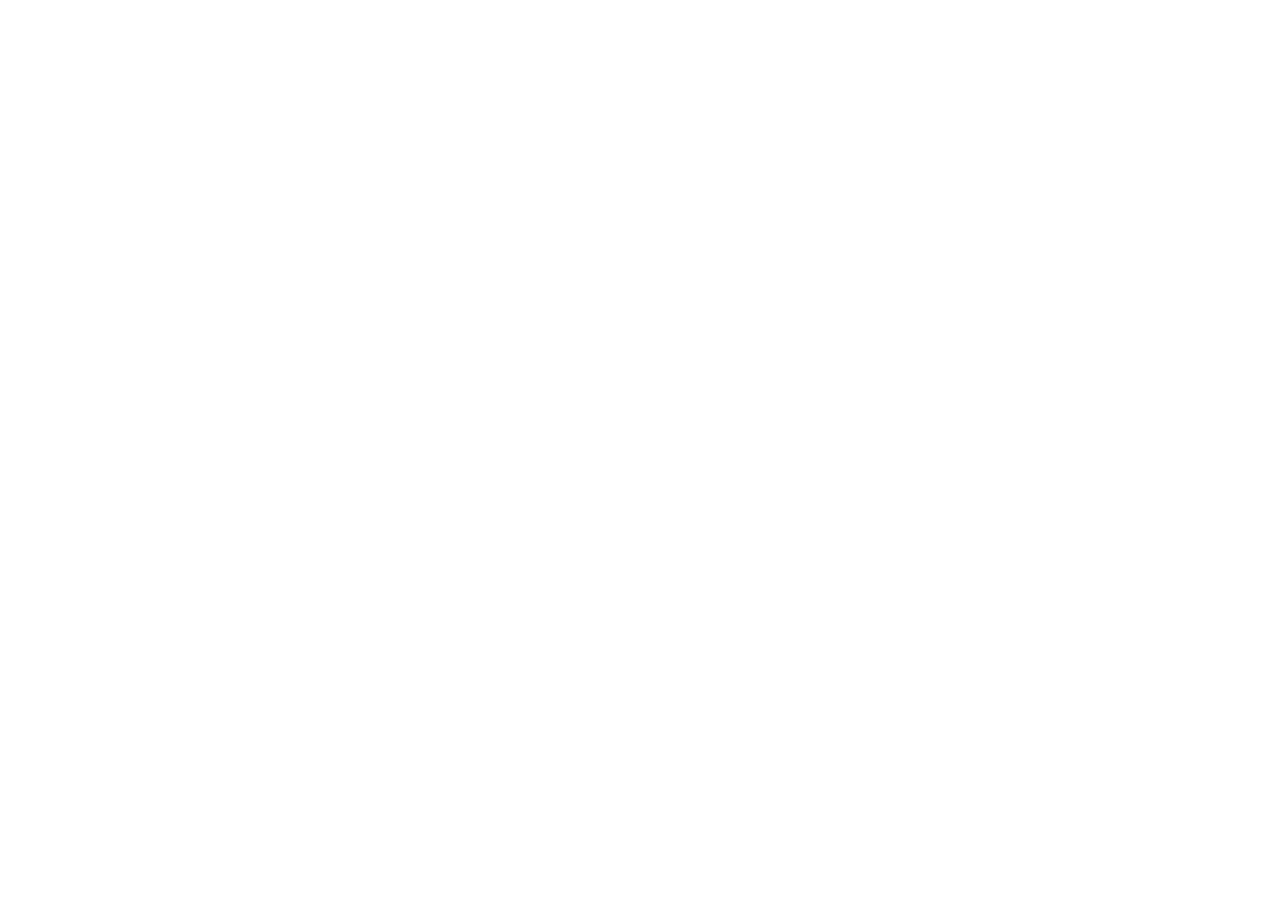
==== 2025-07-15-fdris-workshop.html @ 9bf5b416 "Built site for gh-pages" ====
<!DOCTYPE html>
<html lang="en"><head>
<script src="site_libs/clipboard/clipboard.min.js"></script>
<script src="site_libs/quarto-html/tabby.min.js"></script>
<script src="site_libs/quarto-html/popper.min.js"></script>
<script src="site_libs/quarto-html/tippy.umd.min.js"></script>
<link href="site_libs/quarto-html/tippy.css" rel="stylesheet">
<link href="site_libs/quarto-html/light-border.css" rel="stylesheet">
<link href="site_libs/quarto-html/quarto-syntax-highlighting-2f5df379a58b258e96c21c0638c20c03.css" rel="stylesheet" id="quarto-text-highlighting-styles"><meta charset="utf-8">
  <meta name="generator" content="quarto-1.6.42">

  <meta name="dcterms.date" content="2025-07-15">
  <title>Festival of Digital Research, Innovation and Scholarship</title>
  <meta name="apple-mobile-web-app-capable" content="yes">
  <meta name="apple-mobile-web-app-status-bar-style" content="black-translucent">
  <meta name="viewport" content="width=device-width, initial-scale=1.0, maximum-scale=1.0, user-scalable=no, minimal-ui">
  <link rel="stylesheet" href="site_libs/revealjs/dist/reset.css">
  <link rel="stylesheet" href="site_libs/revealjs/dist/reveal.css">
  <style>
    code{white-space: pre-wrap;}
    span.smallcaps{font-variant: small-caps;}
    div.columns{display: flex; gap: min(4vw, 1.5em);}
    div.column{flex: auto; overflow-x: auto;}
    div.hanging-indent{margin-left: 1.5em; text-indent: -1.5em;}
    ul.task-list{list-style: none;}
    ul.task-list li input[type="checkbox"] {
      width: 0.8em;
      margin: 0 0.8em 0.2em -1em; /* quarto-specific, see https://github.com/quarto-dev/quarto-cli/issues/4556 */ 
      vertical-align: middle;
    }
  </style>
  <link rel="stylesheet" href="site_libs/revealjs/dist/theme/quarto-2f366650f320edcfcf53d73c80250a32.css">
  <link rel="stylesheet" href="css/style.css">
  <link rel="stylesheet" href="css/asciinema-player.css">
  <link href="site_libs/revealjs/plugin/quarto-line-highlight/line-highlight.css" rel="stylesheet">
  <link href="site_libs/revealjs/plugin/reveal-menu/menu.css" rel="stylesheet">
  <link href="site_libs/revealjs/plugin/reveal-menu/quarto-menu.css" rel="stylesheet">
  <link href="site_libs/revealjs/plugin/quarto-support/footer.css" rel="stylesheet">
  <style type="text/css">
    .reveal div.sourceCode {
      margin: 0;
      overflow: auto;
    }
    .reveal div.hanging-indent {
      margin-left: 1em;
      text-indent: -1em;
    }
    .reveal .slide:not(.center) {
      height: 100%;
    }
    .reveal .slide.scrollable {
      overflow-y: auto;
    }
    .reveal .footnotes {
      height: 100%;
      overflow-y: auto;
    }
    .reveal .slide .absolute {
      position: absolute;
      display: block;
    }
    .reveal .footnotes ol {
      counter-reset: ol;
      list-style-type: none; 
      margin-left: 0;
    }
    .reveal .footnotes ol li:before {
      counter-increment: ol;
      content: counter(ol) ". "; 
    }
    .reveal .footnotes ol li > p:first-child {
      display: inline-block;
    }
    .reveal .slide ul,
    .reveal .slide ol {
      margin-bottom: 0.5em;
    }
    .reveal .slide ul li,
    .reveal .slide ol li {
      margin-top: 0.4em;
      margin-bottom: 0.2em;
    }
    .reveal .slide ul[role="tablist"] li {
      margin-bottom: 0;
    }
    .reveal .slide ul li > *:first-child,
    .reveal .slide ol li > *:first-child {
      margin-block-start: 0;
    }
    .reveal .slide ul li > *:last-child,
    .reveal .slide ol li > *:last-child {
      margin-block-end: 0;
    }
    .reveal .slide .columns:nth-child(3) {
      margin-block-start: 0.8em;
    }
    .reveal blockquote {
      box-shadow: none;
    }
    .reveal .tippy-content>* {
      margin-top: 0.2em;
      margin-bottom: 0.7em;
    }
    .reveal .tippy-content>*:last-child {
      margin-bottom: 0.2em;
    }
    .reveal .slide > img.stretch.quarto-figure-center,
    .reveal .slide > img.r-stretch.quarto-figure-center {
      display: block;
      margin-left: auto;
      margin-right: auto; 
    }
    .reveal .slide > img.stretch.quarto-figure-left,
    .reveal .slide > img.r-stretch.quarto-figure-left  {
      display: block;
      margin-left: 0;
      margin-right: auto; 
    }
    .reveal .slide > img.stretch.quarto-figure-right,
    .reveal .slide > img.r-stretch.quarto-figure-right  {
      display: block;
      margin-left: auto;
      margin-right: 0; 
    }
  </style>
</head>
<body class="quarto-light">
  <div class="reveal">
    <div class="slides">

<section id="title-slide" data-notes="<p>Hi, welcome to the python-tooling workshop. I’m {name} a {profession} at the UCL Advanced Research Computing Centre or ARC for short. We are going to start the workshop today by giving a brief overview and demo of the python-tooling project, which we’ve been working on in ARC to develop resources to assist researchers in choosing and setting up tooling to use in Python research software projects. After the demo is complete we will be running an interactive session where you will have a chance to try using the tools yourself. Myself and other ARC colleagues will be on hand to answer any questions you have and also to give advice using the tools in any existing Python research software projects you have.</p>" class="center">
    <h1 class="title">Festival of Digital Research, Innovation and Scholarship</h1>
        <figure>
      <img src="https://raw.githubusercontent.com/UCL-ARC/python-tooling/main/images/banner.svg" width="70%">
      </figure>
          <p class="institute" style="color: #999;">UCL Centre for Advanced Research Computing</p>
        <p class="date">July 15, 2025</p>
  </section>
<section id="contributors" class="slide level2 smaller">
<h2>👥 Contributors</h2>
<div class="column" style="width:90%;">
<div class="columns">
<div class="column" style="width:12.5%;">
<div class="quarto-figure quarto-figure-center">
<figure>
<p><a href="https://paddyroddy.github.io/"><img data-src="https://avatars.githubusercontent.com/u/15052188?v=4?s=100.png" alt="Paddy Roddy"></a></p>
<figcaption>Paddy Roddy</figcaption>
</figure>
</div>
</div><div class="column" style="width:12.5%;">
<div class="quarto-figure quarto-figure-center">
<figure>
<p><a href="http://scnlf.me"><img data-src="https://avatars.githubusercontent.com/u/1836192?v=4?s=100.png" alt="Sam Cunliffe"></a></p>
<figcaption>Sam Cunliffe</figcaption>
</figure>
</div>
</div><div class="column" style="width:12.5%;">
<div class="quarto-figure quarto-figure-center">
<figure>
<p><a href="https://www.davidstansby.com/"><img data-src="https://avatars.githubusercontent.com/u/6197628?v=4?s=100.png" alt="David Stansby"></a></p>
<figcaption>David Stansby</figcaption>
</figure>
</div>
</div><div class="column" style="width:12.5%;">
<div class="quarto-figure quarto-figure-center">
<figure>
<p><a href="http://matt-graham.github.io"><img data-src="https://avatars.githubusercontent.com/u/6746980?v=4?s=100.png" alt="Matt Graham"></a></p>
<figcaption>Matt Graham</figcaption>
</figure>
</div>
</div><div class="column" style="width:12.5%;">
<div class="quarto-figure quarto-figure-center">
<figure>
<p><a href="https://sfmig.github.io/"><img data-src="https://avatars.githubusercontent.com/u/33267254?v=4?s=100.png" alt="Sofía Miñano"></a></p>
<figcaption>Sofía Miñano</figcaption>
</figure>
</div>
</div><div class="column" style="width:12.5%;">
<div class="quarto-figure quarto-figure-center">
<figure>
<p><a href="https://github.com/p-j-smith/"><img data-src="https://avatars.githubusercontent.com/u/29753790?v=4?s=100.png" alt="Paul Smith"></a></p>
<figcaption>Paul Smith</figcaption>
</figure>
</div>
</div><div class="column" style="width:12.5%;">
<div class="quarto-figure quarto-figure-center">
<figure>
<p><a href="https://github.com/ruaridhg"><img data-src="https://avatars.githubusercontent.com/u/32329546?v=4?s=100.png" alt="Ruaridh Gollifer"></a></p>
<figcaption>Ruaridh Gollifer</figcaption>
</figure>
</div>
</div><div class="column" style="width:12.5%;">
<div class="quarto-figure quarto-figure-center">
<figure>
<p><a href="https://github.com/mxochicale"><img data-src="https://avatars.githubusercontent.com/u/11370681?v=4?s=100.png" alt="Miguel Xochicale"></a></p>
<figcaption>Miguel Xochicale</figcaption>
</figure>
</div>
</div></div>
<div class="columns">
<div class="column" style="width:12.5%;">
<div class="quarto-figure quarto-figure-center">
<figure>
<p><a href="https://github.com/yidilozdemir"><img data-src="https://avatars.githubusercontent.com/u/30597301?v=4?s=100.png" alt="Yidil Ozdemir"></a></p>
<figcaption>Yidil Ozdemir</figcaption>
</figure>
</div>
</div><div class="column" style="width:12.5%;">
<div class="quarto-figure quarto-figure-center">
<figure>
<p><a href="https://giordano.github.io/"><img data-src="https://avatars.githubusercontent.com/u/765740?v=4?s=100.png" alt="Mosè Giordano"></a></p>
<figcaption>Mosè Giordano</figcaption>
</figure>
</div>
</div><div class="column" style="width:12.5%;">
<div class="quarto-figure quarto-figure-center">
<figure>
<p><a href="http://t-young31.github.io/"><img data-src="https://avatars.githubusercontent.com/u/39765193?v=4?s=100.png" alt="Tom Young"></a></p>
<figcaption>Tom Young</figcaption>
</figure>
</div>
</div><div class="column" style="width:12.5%;">
<div class="quarto-figure quarto-figure-center">
<figure>
<p><a href="https://github.com/alessandrofelder"><img data-src="https://avatars.githubusercontent.com/u/10500965?v=4?s=100.png" alt="Alessandro Felder"></a></p>
<figcaption>Alessandro Felder</figcaption>
</figure>
</div>
</div><div class="column" style="width:12.5%;">
<div class="quarto-figure quarto-figure-center">
<figure>
<p><a href="http://adamltyson.com/"><img data-src="https://avatars.githubusercontent.com/u/13147259?v=4?s=100.png" alt="Adam Tyson"></a></p>
<figcaption>Adam Tyson</figcaption>
</figure>
</div>
</div><div class="column" style="width:12.5%;">
<div class="quarto-figure quarto-figure-center">
<figure>
<p><a href="https://willgraham01.github.io/"><img data-src="https://avatars.githubusercontent.com/u/32364977?v=4?s=100.png" alt="Will Graham"></a></p>
<figcaption>Will Graham</figcaption>
</figure>
</div>
</div><div class="column" style="width:12.5%;">
<div class="quarto-figure quarto-figure-center">
<figure>
<p><a href="https://github.com/nikk-nikaznan"><img data-src="https://avatars.githubusercontent.com/u/48319650?v=4?s=100.png" alt="Nik Khadijah Nik Aznan"></a></p>
<figcaption>Nik Khadijah Nik Aznan</figcaption>
</figure>
</div>
</div><div class="column" style="width:12.5%;">
<div class="quarto-figure quarto-figure-center">
<figure>
<p><a href="https://github.com/katiebuntic"><img data-src="https://avatars.githubusercontent.com/u/96536608?v=4?s=100.png" alt="Katie Buntić"></a></p>
<figcaption>Katie Buntić</figcaption>
</figure>
</div>
</div></div>
<div class="columns">
<div class="column" style="width:12.5%;">
<div class="quarto-figure quarto-figure-center">
<figure>
<p><a href="https://github.com/robertvi"><img data-src="https://avatars.githubusercontent.com/u/456100?v=4?s=100.png" alt="Robert Vickerstaff"></a></p>
<figcaption>Robert Vickerstaff</figcaption>
</figure>
</div>
</div><div class="column" style="width:12.5%;">
<div class="quarto-figure quarto-figure-center">
<figure>
<p><a href="http://dpshelio.github.io"><img data-src="https://avatars.githubusercontent.com/u/963242?v=4?s=100.png" alt="David Pérez-Suárez"></a></p>
<figcaption>David Pérez-Suárez</figcaption>
</figure>
</div>
</div><div class="column" style="width:12.5%;">
<div class="quarto-figure quarto-figure-center">
<figure>
<p><a href="http://luke.lapira.eu/"><img data-src="https://avatars.githubusercontent.com/u/48060852?v=4?s=100.png" alt="Luke Lapira"></a></p>
<figcaption>Luke Lapira</figcaption>
</figure>
</div>
</div><div class="column" style="width:12.5%;">
<div class="quarto-figure quarto-figure-center">
<figure>
<p><a href="https://saransh-cpp.github.io/"><img data-src="https://avatars.githubusercontent.com/u/74055102?v=4?s=100.png" alt="Saransh Chopra"></a></p>
<figcaption>Saransh Chopra</figcaption>
</figure>
</div>
</div><div class="column" style="width:12.5%;">
<div class="quarto-figure quarto-figure-center">
<figure>
<p><a href="http://drandrewmitchell.com/"><img data-src="https://avatars.githubusercontent.com/u/22335636?v=4?s=100.png" alt="Andrew Mitchell"></a></p>
<figcaption>Andrew Mitchell</figcaption>
</figure>
</div>
</div><div class="column" style="width:12.5%;">
<div class="quarto-figure quarto-figure-center">
<figure>
<p><a href="https://profiles.ucl.ac.uk/96751-kimberly-meechan"><img data-src="https://avatars.githubusercontent.com/u/24316371?v=4?s=100.png" alt="Kimberly Meechan"></a></p>
<figcaption>Kimberly Meechan</figcaption>
</figure>
</div>
</div><div class="column" style="width:12.5%;">
<div class="quarto-figure quarto-figure-center">
<figure>
<p><a href="https://github.com/jamesprime"><img data-src="https://avatars.githubusercontent.com/u/17751241?v=4?s=100.png" alt="James Prime"></a></p>
<figcaption>James Prime</figcaption>
</figure>
</div>
</div><div class="column" style="width:12.5%;">
<div class="quarto-figure quarto-figure-center">
<figure>
<p><a href="https://github.com/cuteshaun"><img data-src="https://avatars.githubusercontent.com/u/28014041?v=4?s=100.png" alt="Andrii Tsapko"></a></p>
<figcaption>Andrii Tsapko</figcaption>
</figure>
</div>
</div></div>
</div><aside class="notes">
<p>This project is the result of the contributions of a large number of people from across ARC and also other departments in UCL such as the Department of Mechanical Engineering and Sainsburys Wellcome Centre. Of particular note are David Stansby, who had the initial idea and organized the original doc-a-thon sessions which got the ball rolling on the project, and Paddy Roddy and Sam Cunliffe, who both have made significant contributions and done a lot of the on-going event organization and project management.</p>
<style type="text/css">
        span.MJX_Assistive_MathML {
          position:absolute!important;
          clip: rect(1px, 1px, 1px, 1px);
          padding: 1px 0 0 0!important;
          border: 0!important;
          height: 1px!important;
          width: 1px!important;
          overflow: hidden!important;
          display:block!important;
      }</style></aside>
</section>
<section id="introduction" class="slide level2">
<h2>💡 Introduction</h2>
<div class="columns">
<div class="column fragment" style="width:25%;">
<p><img data-src="https://upload.wikimedia.org/wikipedia/commons/c/c3/Python-logo-notext.svg" height="300"></p>
</div><div class="column fragment" style="width:25%;">
<p><img data-src="images/pypi-logo.svg" height="300"></p>
</div><div class="column fragment" style="width:25%;">
<p><img data-src="images/paralysis-of-choice.svg" height="300"></p>
</div><div class="column fragment" style="width:25%;">
<p><img data-src="https://raw.githubusercontent.com/UCL-ARC/python-tooling/main/images/logo.svg" height="300"></p>
</div></div>
<aside class="notes">
<p>To give a bit of initial context:</p>
<p>The Python programming language is widely used in research software, due to its ease of use, wide ecosystem of existing libraries and open-source licencing.</p>
<p>Python packages are a way to organize Python code into reusable components, and so are a vital part of building sustainable research software in Python.</p>
<p>A common dilemma faced by researchers using Python is the paralysis of choice that comes from the incredibly wide range of tools available for developing, testing, documenting and benchmarking Python packages, with it often unclear what constitutes good choices of tools to use.</p>
<p>The <code>python-tooling</code> project is a set of resources developed by UCL ARC to help researchers in choosing and setting up tooling to use in Python research software projects.</p>
<style type="text/css">
        span.MJX_Assistive_MathML {
          position:absolute!important;
          clip: rect(1px, 1px, 1px, 1px);
          padding: 1px 0 0 0!important;
          border: 0!important;
          height: 1px!important;
          width: 1px!important;
          overflow: hidden!important;
          display:block!important;
      }</style></aside>
</section>
<section id="overview" class="slide level2">
<h2>🔎 Overview</h2>
<div class="no-bullet">
<ul>
<li class="fragment">🚦 Tool recommendations website <br> <a href="https://github-pages.arc.ucl.ac.uk/python-tooling" class="uri">https://github-pages.arc.ucl.ac.uk/python-tooling</a></li>
<li class="fragment">🍪 Package cookiecutter template <br> <a href="https://github.com/UCL-ARC/python-tooling" class="uri">https://github.com/UCL-ARC/python-tooling</a></li>
</ul>
</div>
<aside class="notes">
<p>The project consists of</p>
<ul>
<li>a website which uses a traffic light system to give recommendations on tools and services that are useful when building a Python package,</li>
<li>and a cookiecutter template that can be used to quickly set up a Python package with our tooling recommendations to ensure that a new project adheres with good research software development practice.</li>
</ul>
<style type="text/css">
        span.MJX_Assistive_MathML {
          position:absolute!important;
          clip: rect(1px, 1px, 1px, 1px);
          padding: 1px 0 0 0!important;
          border: 0!important;
          height: 1px!important;
          width: 1px!important;
          overflow: hidden!important;
          display:block!important;
      }</style></aside>
</section>
<section id="tool-recommendations-website" class="slide level2">
<h2>🚦 Tool recommendations website</h2>
<aside class="notes">
<p>The website has pages giving recommendations on a range of different categories of tools and services, such as utilities for benchmarking and profiling code to improve performance, generating documentation and writing and running tests.</p>
<p>On each page a table listing relevant tools and packages with a link to the package or service, a short summary and a traffic light recommendation for each.</p>
<p>The traffic lights are meant to give a quick opinionated suggestion of the tools we most recommend for a particular task.</p>
<style type="text/css">
        span.MJX_Assistive_MathML {
          position:absolute!important;
          clip: rect(1px, 1px, 1px, 1px);
          padding: 1px 0 0 0!important;
          border: 0!important;
          height: 1px!important;
          width: 1px!important;
          overflow: hidden!important;
          display:block!important;
      }</style></aside>
<iframe src="https://github-pages.arc.ucl.ac.uk/python-tooling" title="UCL ARC Python tooling website" width="1000" height="500" style="border:none;"></iframe>
</section>
<section id="template-demo" class="slide level2">
<h2>🍪 Template demo</h2>
<div id="python-tooling-demo">

</div>
<script src="./js/asciinema-player.min.js"></script>
<script>
AsciinemaPlayer.create('/images/python-tooling.cast', document.getElementById('python-tooling-demo'), {
  speed: 1,
  cols: 115,
  height: 16,
  autoPlay: false,
  preload: true
});
</script>
<aside class="notes">
<pre><code>uvx cookiecutter gh:ucl-arc/python-tooling --checkout-latest</code></pre>
<style type="text/css">
        span.MJX_Assistive_MathML {
          position:absolute!important;
          clip: rect(1px, 1px, 1px, 1px);
          padding: 1px 0 0 0!important;
          border: 0!important;
          height: 1px!important;
          width: 1px!important;
          overflow: hidden!important;
          display:block!important;
      }</style></aside>
</section>
<section id="tutorial" class="slide level2">
<h2>👨‍🏫 Tutorial</h2>

<img data-src="images/gh-tutorial-qr-code.svg" class="r-stretch"><p><a href="https://tinyurl.com/py-tool-tutorial" class="uri">https://tinyurl.com/py-tool-tutorial</a></p>


</section>
    </div>
  <div class="quarto-auto-generated-content" style="display: none;">
<div class="footer footer-default">

</div>
</div></div>

  <script>window.backupDefine = window.define; window.define = undefined;</script>
  <script src="site_libs/revealjs/dist/reveal.js"></script>
  <!-- reveal.js plugins -->
  <script src="site_libs/revealjs/plugin/quarto-line-highlight/line-highlight.js"></script>
  <script src="site_libs/revealjs/plugin/pdf-export/pdfexport.js"></script>
  <script src="site_libs/revealjs/plugin/reveal-menu/menu.js"></script>
  <script src="site_libs/revealjs/plugin/reveal-menu/quarto-menu.js"></script>
  <script src="site_libs/revealjs/plugin/quarto-support/support.js"></script>
  

  <script src="site_libs/revealjs/plugin/notes/notes.js"></script>
  <script src="site_libs/revealjs/plugin/search/search.js"></script>
  <script src="site_libs/revealjs/plugin/zoom/zoom.js"></script>
  <script src="site_libs/revealjs/plugin/math/math.js"></script>
  <script>window.define = window.backupDefine; window.backupDefine = undefined;</script>

  <script>

      // Full list of configuration options available at:
      // https://revealjs.com/config/
      Reveal.initialize({
'controlsAuto': true,
'previewLinksAuto': false,
'pdfSeparateFragments': false,
'autoAnimateEasing': "ease",
'autoAnimateDuration': 1,
'autoAnimateUnmatched': true,
'jumpToSlide': true,
'menu': {"side":"left","useTextContentForMissingTitles":true,"markers":false,"loadIcons":false,"custom":[{"title":"Tools","icon":"<i class=\"fas fa-gear\"></i>","content":"<ul class=\"slide-menu-items\">\n<li class=\"slide-tool-item active\" data-item=\"0\"><a href=\"#\" onclick=\"RevealMenuToolHandlers.fullscreen(event)\"><kbd>f</kbd> Fullscreen</a></li>\n<li class=\"slide-tool-item\" data-item=\"1\"><a href=\"#\" onclick=\"RevealMenuToolHandlers.speakerMode(event)\"><kbd>s</kbd> Speaker View</a></li>\n<li class=\"slide-tool-item\" data-item=\"2\"><a href=\"#\" onclick=\"RevealMenuToolHandlers.overview(event)\"><kbd>o</kbd> Slide Overview</a></li>\n<li class=\"slide-tool-item\" data-item=\"3\"><a href=\"#\" onclick=\"RevealMenuToolHandlers.togglePdfExport(event)\"><kbd>e</kbd> PDF Export Mode</a></li>\n<li class=\"slide-tool-item\" data-item=\"4\"><a href=\"#\" onclick=\"RevealMenuToolHandlers.toggleScrollView(event)\"><kbd>r</kbd> Scroll View Mode</a></li>\n<li class=\"slide-tool-item\" data-item=\"5\"><a href=\"#\" onclick=\"RevealMenuToolHandlers.keyboardHelp(event)\"><kbd>?</kbd> Keyboard Help</a></li>\n</ul>"}],"openButton":true},
'smaller': false,
 
        // Display controls in the bottom right corner
        controls: false,

        // Help the user learn the controls by providing hints, for example by
        // bouncing the down arrow when they first encounter a vertical slide
        controlsTutorial: false,

        // Determines where controls appear, "edges" or "bottom-right"
        controlsLayout: 'edges',

        // Visibility rule for backwards navigation arrows; "faded", "hidden"
        // or "visible"
        controlsBackArrows: 'faded',

        // Display a presentation progress bar
        progress: true,

        // Display the page number of the current slide
        slideNumber: 'c/t',

        // 'all', 'print', or 'speaker'
        showSlideNumber: 'all',

        // Add the current slide number to the URL hash so that reloading the
        // page/copying the URL will return you to the same slide
        hash: true,

        // Start with 1 for the hash rather than 0
        hashOneBasedIndex: false,

        // Flags if we should monitor the hash and change slides accordingly
        respondToHashChanges: true,

        // Push each slide change to the browser history
        history: true,

        // Enable keyboard shortcuts for navigation
        keyboard: true,

        // Enable the slide overview mode
        overview: true,

        // Disables the default reveal.js slide layout (scaling and centering)
        // so that you can use custom CSS layout
        disableLayout: false,

        // Vertical centering of slides
        center: false,

        // Enables touch navigation on devices with touch input
        touch: true,

        // Loop the presentation
        loop: false,

        // Change the presentation direction to be RTL
        rtl: false,

        // see https://revealjs.com/vertical-slides/#navigation-mode
        navigationMode: 'linear',

        // Randomizes the order of slides each time the presentation loads
        shuffle: false,

        // Turns fragments on and off globally
        fragments: true,

        // Flags whether to include the current fragment in the URL,
        // so that reloading brings you to the same fragment position
        fragmentInURL: false,

        // Flags if the presentation is running in an embedded mode,
        // i.e. contained within a limited portion of the screen
        embedded: false,

        // Flags if we should show a help overlay when the questionmark
        // key is pressed
        help: true,

        // Flags if it should be possible to pause the presentation (blackout)
        pause: true,

        // Flags if speaker notes should be visible to all viewers
        showNotes: false,

        // Global override for autoplaying embedded media (null/true/false)
        autoPlayMedia: null,

        // Global override for preloading lazy-loaded iframes (null/true/false)
        preloadIframes: null,

        // Number of milliseconds between automatically proceeding to the
        // next slide, disabled when set to 0, this value can be overwritten
        // by using a data-autoslide attribute on your slides
        autoSlide: 0,

        // Stop auto-sliding after user input
        autoSlideStoppable: true,

        // Use this method for navigation when auto-sliding
        autoSlideMethod: null,

        // Specify the average time in seconds that you think you will spend
        // presenting each slide. This is used to show a pacing timer in the
        // speaker view
        defaultTiming: null,

        // Enable slide navigation via mouse wheel
        mouseWheel: false,

        // The display mode that will be used to show slides
        display: 'block',

        // Hide cursor if inactive
        hideInactiveCursor: true,

        // Time before the cursor is hidden (in ms)
        hideCursorTime: 5000,

        // Opens links in an iframe preview overlay
        previewLinks: false,

        // Transition style (none/fade/slide/convex/concave/zoom)
        transition: 'none',

        // Transition speed (default/fast/slow)
        transitionSpeed: 'default',

        // Transition style for full page slide backgrounds
        // (none/fade/slide/convex/concave/zoom)
        backgroundTransition: 'none',

        // Number of slides away from the current that are visible
        viewDistance: 3,

        // Number of slides away from the current that are visible on mobile
        // devices. It is advisable to set this to a lower number than
        // viewDistance in order to save resources.
        mobileViewDistance: 2,

       // Parallax background image
       parallaxBackgroundImage: 'images/arc-banner.svg', // e.g. "'https://s3.amazonaws.com/hakim-static/reveal-js/reveal-parallax-1.jpg'"

        // The "normal" size of the presentation, aspect ratio will be preserved
        // when the presentation is scaled to fit different resolutions. Can be
        // specified using percentage units.
        width: 1050,

        height: 700,

        // Factor of the display size that should remain empty around the content
        margin: 0.15,

        math: {
          mathjax: 'https://cdnjs.cloudflare.com/ajax/libs/mathjax/2.7.9/MathJax.js',
          config: 'TeX-AMS_HTML-full',
          tex2jax: {
            inlineMath: [['\\(','\\)']],
            displayMath: [['\\[','\\]']],
            balanceBraces: true,
            processEscapes: false,
            processRefs: true,
            processEnvironments: true,
            preview: 'TeX',
            skipTags: ['script','noscript','style','textarea','pre','code'],
            ignoreClass: 'tex2jax_ignore',
            processClass: 'tex2jax_process'
          },
        },

        // reveal.js plugins
        plugins: [QuartoLineHighlight, PdfExport, RevealMenu, QuartoSupport,

          RevealMath,
          RevealNotes,
          RevealSearch,
          RevealZoom
        ]
      });
    </script>
    <script id="quarto-html-after-body" type="application/javascript">
    window.document.addEventListener("DOMContentLoaded", function (event) {
      const toggleBodyColorMode = (bsSheetEl) => {
        const mode = bsSheetEl.getAttribute("data-mode");
        const bodyEl = window.document.querySelector("body");
        if (mode === "dark") {
          bodyEl.classList.add("quarto-dark");
          bodyEl.classList.remove("quarto-light");
        } else {
          bodyEl.classList.add("quarto-light");
          bodyEl.classList.remove("quarto-dark");
        }
      }
      const toggleBodyColorPrimary = () => {
        const bsSheetEl = window.document.querySelector("link#quarto-bootstrap");
        if (bsSheetEl) {
          toggleBodyColorMode(bsSheetEl);
        }
      }
      toggleBodyColorPrimary();  
      const tabsets =  window.document.querySelectorAll(".panel-tabset-tabby")
      tabsets.forEach(function(tabset) {
        const tabby = new Tabby('#' + tabset.id);
      });
      const isCodeAnnotation = (el) => {
        for (const clz of el.classList) {
          if (clz.startsWith('code-annotation-')) {                     
            return true;
          }
        }
        return false;
      }
      const onCopySuccess = function(e) {
        // button target
        const button = e.trigger;
        // don't keep focus
        button.blur();
        // flash "checked"
        button.classList.add('code-copy-button-checked');
        var currentTitle = button.getAttribute("title");
        button.setAttribute("title", "Copied!");
        let tooltip;
        if (window.bootstrap) {
          button.setAttribute("data-bs-toggle", "tooltip");
          button.setAttribute("data-bs-placement", "left");
          button.setAttribute("data-bs-title", "Copied!");
          tooltip = new bootstrap.Tooltip(button, 
            { trigger: "manual", 
              customClass: "code-copy-button-tooltip",
              offset: [0, -8]});
          tooltip.show();    
        }
        setTimeout(function() {
          if (tooltip) {
            tooltip.hide();
            button.removeAttribute("data-bs-title");
            button.removeAttribute("data-bs-toggle");
            button.removeAttribute("data-bs-placement");
          }
          button.setAttribute("title", currentTitle);
          button.classList.remove('code-copy-button-checked');
        }, 1000);
        // clear code selection
        e.clearSelection();
      }
      const getTextToCopy = function(trigger) {
          const codeEl = trigger.previousElementSibling.cloneNode(true);
          for (const childEl of codeEl.children) {
            if (isCodeAnnotation(childEl)) {
              childEl.remove();
            }
          }
          return codeEl.innerText;
      }
      const clipboard = new window.ClipboardJS('.code-copy-button:not([data-in-quarto-modal])', {
        text: getTextToCopy
      });
      clipboard.on('success', onCopySuccess);
      if (window.document.getElementById('quarto-embedded-source-code-modal')) {
        const clipboardModal = new window.ClipboardJS('.code-copy-button[data-in-quarto-modal]', {
          text: getTextToCopy,
          container: window.document.getElementById('quarto-embedded-source-code-modal')
        });
        clipboardModal.on('success', onCopySuccess);
      }
        var localhostRegex = new RegExp(/^(?:http|https):\/\/localhost\:?[0-9]*\//);
        var mailtoRegex = new RegExp(/^mailto:/);
          var filterRegex = new RegExp('/' + window.location.host + '/');
        var isInternal = (href) => {
            return filterRegex.test(href) || localhostRegex.test(href) || mailtoRegex.test(href);
        }
        // Inspect non-navigation links and adorn them if external
     	var links = window.document.querySelectorAll('a[href]:not(.nav-link):not(.navbar-brand):not(.toc-action):not(.sidebar-link):not(.sidebar-item-toggle):not(.pagination-link):not(.no-external):not([aria-hidden]):not(.dropdown-item):not(.quarto-navigation-tool):not(.about-link)');
        for (var i=0; i<links.length; i++) {
          const link = links[i];
          if (!isInternal(link.href)) {
            // undo the damage that might have been done by quarto-nav.js in the case of
            // links that we want to consider external
            if (link.dataset.originalHref !== undefined) {
              link.href = link.dataset.originalHref;
            }
          }
        }
      function tippyHover(el, contentFn, onTriggerFn, onUntriggerFn) {
        const config = {
          allowHTML: true,
          maxWidth: 500,
          delay: 100,
          arrow: false,
          appendTo: function(el) {
              return el.closest('section.slide') || el.parentElement;
          },
          interactive: true,
          interactiveBorder: 10,
          theme: 'light-border',
          placement: 'bottom-start',
        };
        if (contentFn) {
          config.content = contentFn;
        }
        if (onTriggerFn) {
          config.onTrigger = onTriggerFn;
        }
        if (onUntriggerFn) {
          config.onUntrigger = onUntriggerFn;
        }
          config['offset'] = [0,0];
          config['maxWidth'] = 700;
        window.tippy(el, config); 
      }
      const noterefs = window.document.querySelectorAll('a[role="doc-noteref"]');
      for (var i=0; i<noterefs.length; i++) {
        const ref = noterefs[i];
        tippyHover(ref, function() {
          // use id or data attribute instead here
          let href = ref.getAttribute('data-footnote-href') || ref.getAttribute('href');
          try { href = new URL(href).hash; } catch {}
          const id = href.replace(/^#\/?/, "");
          const note = window.document.getElementById(id);
          if (note) {
            return note.innerHTML;
          } else {
            return "";
          }
        });
      }
      const findCites = (el) => {
        const parentEl = el.parentElement;
        if (parentEl) {
          const cites = parentEl.dataset.cites;
          if (cites) {
            return {
              el,
              cites: cites.split(' ')
            };
          } else {
            return findCites(el.parentElement)
          }
        } else {
          return undefined;
        }
      };
      var bibliorefs = window.document.querySelectorAll('a[role="doc-biblioref"]');
      for (var i=0; i<bibliorefs.length; i++) {
        const ref = bibliorefs[i];
        const citeInfo = findCites(ref);
        if (citeInfo) {
          tippyHover(citeInfo.el, function() {
            var popup = window.document.createElement('div');
            citeInfo.cites.forEach(function(cite) {
              var citeDiv = window.document.createElement('div');
              citeDiv.classList.add('hanging-indent');
              citeDiv.classList.add('csl-entry');
              var biblioDiv = window.document.getElementById('ref-' + cite);
              if (biblioDiv) {
                citeDiv.innerHTML = biblioDiv.innerHTML;
              }
              popup.appendChild(citeDiv);
            });
            return popup.innerHTML;
          });
        }
      }
    });
    </script>
    

</body></html>
---- site_libs/quarto-html/tippy.css ----
.tippy-box[data-animation=fade][data-state=hidden]{opacity:0}[data-tippy-root]{max-width:calc(100vw - 10px)}.tippy-box{position:relative;background-color:#333;color:#fff;border-radius:4px;font-size:14px;line-height:1.4;white-space:normal;outline:0;transition-property:transform,visibility,opacity}.tippy-box[data-placement^=top]>.tippy-arrow{bottom:0}.tippy-box[data-placement^=top]>.tippy-arrow:before{bottom:-7px;left:0;border-width:8px 8px 0;border-top-color:initial;transform-origin:center top}.tippy-box[data-placement^=bottom]>.tippy-arrow{top:0}.tippy-box[data-placement^=bottom]>.tippy-arrow:before{top:-7px;left:0;border-width:0 8px 8px;border-bottom-color:initial;transform-origin:center bottom}.tippy-box[data-placement^=left]>.tippy-arrow{right:0}.tippy-box[data-placement^=left]>.tippy-arrow:before{border-width:8px 0 8px 8px;border-left-color:initial;right:-7px;transform-origin:center left}.tippy-box[data-placement^=right]>.tippy-arrow{left:0}.tippy-box[data-placement^=right]>.tippy-arrow:before{left:-7px;border-width:8px 8px 8px 0;border-right-color:initial;transform-origin:center right}.tippy-box[data-inertia][data-state=visible]{transition-timing-function:cubic-bezier(.54,1.5,.38,1.11)}.tippy-arrow{width:16px;height:16px;color:#333}.tippy-arrow:before{content:"";position:absolute;border-color:transparent;border-style:solid}.tippy-content{position:relative;padding:5px 9px;z-index:1}
---- site_libs/quarto-html/light-border.css ----
.tippy-box[data-theme~=light-border]{background-color:#fff;background-clip:padding-box;border:1px solid rgba(0,8,16,.15);color:#333;box-shadow:0 4px 14px -2px rgba(0,8,16,.08)}.tippy-box[data-theme~=light-border]>.tippy-backdrop{background-color:#fff}.tippy-box[data-theme~=light-border]>.tippy-arrow:after,.tippy-box[data-theme~=light-border]>.tippy-svg-arrow:after{content:"";position:absolute;z-index:-1}.tippy-box[data-theme~=light-border]>.tippy-arrow:after{border-color:transparent;border-style:solid}.tippy-box[data-theme~=light-border][data-placement^=top]>.tippy-arrow:before{border-top-color:#fff}.tippy-box[data-theme~=light-border][data-placement^=top]>.tippy-arrow:after{border-top-color:rgba(0,8,16,.2);border-width:7px 7px 0;top:17px;left:1px}.tippy-box[data-theme~=light-border][data-placement^=top]>.tippy-svg-arrow>svg{top:16px}.tippy-box[data-theme~=light-border][data-placement^=top]>.tippy-svg-arrow:after{top:17px}.tippy-box[data-theme~=light-border][data-placement^=bottom]>.tippy-arrow:before{border-bottom-color:#fff;bottom:16px}.tippy-box[data-theme~=light-border][data-placement^=bottom]>.tippy-arrow:after{border-bottom-color:rgba(0,8,16,.2);border-width:0 7px 7px;bottom:17px;left:1px}.tippy-box[data-theme~=light-border][data-placement^=bottom]>.tippy-svg-arrow>svg{bottom:16px}.tippy-box[data-theme~=light-border][data-placement^=bottom]>.tippy-svg-arrow:after{bottom:17px}.tippy-box[data-theme~=light-border][data-placement^=left]>.tippy-arrow:before{border-left-color:#fff}.tippy-box[data-theme~=light-border][data-placement^=left]>.tippy-arrow:after{border-left-color:rgba(0,8,16,.2);border-width:7px 0 7px 7px;left:17px;top:1px}.tippy-box[data-theme~=light-border][data-placement^=left]>.tippy-svg-arrow>svg{left:11px}.tippy-box[data-theme~=light-border][data-placement^=left]>.tippy-svg-arrow:after{left:12px}.tippy-box[data-theme~=light-border][data-placement^=right]>.tippy-arrow:before{border-right-color:#fff;right:16px}.tippy-box[data-theme~=light-border][data-placement^=right]>.tippy-arrow:after{border-width:7px 7px 7px 0;right:17px;top:1px;border-right-color:rgba(0,8,16,.2)}.tippy-box[data-theme~=light-border][data-placement^=right]>.tippy-svg-arrow>svg{right:11px}.tippy-box[data-theme~=light-border][data-placement^=right]>.tippy-svg-arrow:after{right:12px}.tippy-box[data-theme~=light-border]>.tippy-svg-arrow{fill:#fff}.tippy-box[data-theme~=light-border]>.tippy-svg-arrow:after{background-image:url([data-uri]);background-size:16px 6px;width:16px;height:6px}
---- site_libs/quarto-html/quarto-syntax-highlighting-2f5df379a58b258e96c21c0638c20c03.css ----
/* quarto syntax highlight colors */
:root {
  --quarto-hl-ot-color: #003B4F;
  --quarto-hl-at-color: #657422;
  --quarto-hl-ss-color: #20794D;
  --quarto-hl-an-color: #5E5E5E;
  --quarto-hl-fu-color: #4758AB;
  --quarto-hl-st-color: #20794D;
  --quarto-hl-cf-color: #003B4F;
  --quarto-hl-op-color: #5E5E5E;
  --quarto-hl-er-color: #AD0000;
  --quarto-hl-bn-color: #AD0000;
  --quarto-hl-al-color: #AD0000;
  --quarto-hl-va-color: #111111;
  --quarto-hl-bu-color: inherit;
  --quarto-hl-ex-color: inherit;
  --quarto-hl-pp-color: #AD0000;
  --quarto-hl-in-color: #5E5E5E;
  --quarto-hl-vs-color: #20794D;
  --quarto-hl-wa-color: #5E5E5E;
  --quarto-hl-do-color: #5E5E5E;
  --quarto-hl-im-color: #00769E;
  --quarto-hl-ch-color: #20794D;
  --quarto-hl-dt-color: #AD0000;
  --quarto-hl-fl-color: #AD0000;
  --quarto-hl-co-color: #5E5E5E;
  --quarto-hl-cv-color: #5E5E5E;
  --quarto-hl-cn-color: #8f5902;
  --quarto-hl-sc-color: #5E5E5E;
  --quarto-hl-dv-color: #AD0000;
  --quarto-hl-kw-color: #003B4F;
}

/* other quarto variables */
:root {
  --quarto-font-monospace: SFMono-Regular, Menlo, Monaco, Consolas, "Liberation Mono", "Courier New", monospace;
}

pre > code.sourceCode > span {
  color: #003B4F;
}

code span {
  color: #003B4F;
}

code.sourceCode > span {
  color: #003B4F;
}

div.sourceCode,
div.sourceCode pre.sourceCode {
  color: #003B4F;
}

code span.ot {
  color: #003B4F;
  font-style: inherit;
}

code span.at {
  color: #657422;
  font-style: inherit;
}

code span.ss {
  color: #20794D;
  font-style: inherit;
}

code span.an {
  color: #5E5E5E;
  font-style: inherit;
}

code span.fu {
  color: #4758AB;
  font-style: inherit;
}

code span.st {
  color: #20794D;
  font-style: inherit;
}

code span.cf {
  color: #003B4F;
  font-weight: bold;
  font-style: inherit;
}

code span.op {
  color: #5E5E5E;
  font-style: inherit;
}

code span.er {
  color: #AD0000;
  font-style: inherit;
}

code span.bn {
  color: #AD0000;
  font-style: inherit;
}

code span.al {
  color: #AD0000;
  font-style: inherit;
}

code span.va {
  color: #111111;
  font-style: inherit;
}

code span.bu {
  font-style: inherit;
}

code span.ex {
  font-style: inherit;
}

code span.pp {
  color: #AD0000;
  font-style: inherit;
}

code span.in {
  color: #5E5E5E;
  font-style: inherit;
}

code span.vs {
  color: #20794D;
  font-style: inherit;
}

code span.wa {
  color: #5E5E5E;
  font-style: italic;
}

code span.do {
  color: #5E5E5E;
  font-style: italic;
}

code span.im {
  color: #00769E;
  font-style: inherit;
}

code span.ch {
  color: #20794D;
  font-style: inherit;
}

code span.dt {
  color: #AD0000;
  font-style: inherit;
}

code span.fl {
  color: #AD0000;
  font-style: inherit;
}

code span.co {
  color: #5E5E5E;
  font-style: inherit;
}

code span.cv {
  color: #5E5E5E;
  font-style: italic;
}

code span.cn {
  color: #8f5902;
  font-style: inherit;
}

code span.sc {
  color: #5E5E5E;
  font-style: inherit;
}

code span.dv {
  color: #AD0000;
  font-style: inherit;
}

code span.kw {
  color: #003B4F;
  font-weight: bold;
  font-style: inherit;
}

.prevent-inlining {
  content: "</";
}

/*# sourceMappingURL=35eb38a806ee71ea6d2563be2308c832.css.map */
---- css/style.css ----
.reveal h1.title {
  font-size: 170%;
}

.reveal .slides section .compressed-list li {
  margin-top: 0;
  margin-bottom: 0;
}

.reveal .slides section .no-bullet li {
  list-style-type: none;
}

.reveal div.backgrounds {
  background-repeat: no-repeat;
  background-size: 100%;
  background-position: top;
}

.reveal .slide-logo {
  height: 105px !important;
  width: 187px !important;
  max-width: unset !important;
  max-height: unset !important;
}
---- css/asciinema-player.css ----
div.ap-wrapper {
  outline: none;
  height: 100%;
  display: flex;
  justify-content: center;
}
div.ap-wrapper .title-bar {
  display: none;
  top: -78px;
  transition: top 0.15s linear;
  position: absolute;
  left: 0;
  right: 0;
  box-sizing: content-box;
  font-size: 20px;
  line-height: 1em;
  padding: 15px;
  font-family: sans-serif;
  color: white;
  background-color: rgba(0, 0, 0, 0.8);
}
div.ap-wrapper .title-bar img {
  vertical-align: middle;
  height: 48px;
  margin-right: 16px;
}
div.ap-wrapper .title-bar a {
  color: white;
  text-decoration: underline;
}
div.ap-wrapper .title-bar a:hover {
  text-decoration: none;
}
div.ap-wrapper:fullscreen {
  background-color: #000;
  width: 100%;
  align-items: center;
}
div.ap-wrapper:fullscreen .title-bar {
  display: initial;
}
div.ap-wrapper:fullscreen.hud .title-bar {
  top: 0;
}
div.ap-wrapper div.ap-player {
  text-align: left;
  display: inline-block;
  padding: 0px;
  position: relative;
  box-sizing: content-box;
  overflow: hidden;
  max-width: 100%;
  border-radius: 4px;
  font-size: 15px;
  background-color: var(--term-color-background);
}
.ap-player {
  --term-color-foreground: #ffffff;
  --term-color-background: #000000;
  --term-color-0: var(--term-color-foreground);
  --term-color-1: var(--term-color-foreground);
  --term-color-2: var(--term-color-foreground);
  --term-color-3: var(--term-color-foreground);
  --term-color-4: var(--term-color-foreground);
  --term-color-5: var(--term-color-foreground);
  --term-color-6: var(--term-color-foreground);
  --term-color-7: var(--term-color-foreground);
  --term-color-8: var(--term-color-0);
  --term-color-9: var(--term-color-1);
  --term-color-10: var(--term-color-2);
  --term-color-11: var(--term-color-3);
  --term-color-12: var(--term-color-4);
  --term-color-13: var(--term-color-5);
  --term-color-14: var(--term-color-6);
  --term-color-15: var(--term-color-7);
}
.ap-player .fg-0 {
  --fg: var(--term-color-0);
}
.ap-player .bg-0 {
  --bg: var(--term-color-0);
}
.ap-player .fg-1 {
  --fg: var(--term-color-1);
}
.ap-player .bg-1 {
  --bg: var(--term-color-1);
}
.ap-player .fg-2 {
  --fg: var(--term-color-2);
}
.ap-player .bg-2 {
  --bg: var(--term-color-2);
}
.ap-player .fg-3 {
  --fg: var(--term-color-3);
}
.ap-player .bg-3 {
  --bg: var(--term-color-3);
}
.ap-player .fg-4 {
  --fg: var(--term-color-4);
}
.ap-player .bg-4 {
  --bg: var(--term-color-4);
}
.ap-player .fg-5 {
  --fg: var(--term-color-5);
}
.ap-player .bg-5 {
  --bg: var(--term-color-5);
}
.ap-player .fg-6 {
  --fg: var(--term-color-6);
}
.ap-player .bg-6 {
  --bg: var(--term-color-6);
}
.ap-player .fg-7 {
  --fg: var(--term-color-7);
}
.ap-player .bg-7 {
  --bg: var(--term-color-7);
}
.ap-player .fg-8 {
  --fg: var(--term-color-8);
}
.ap-player .bg-8 {
  --bg: var(--term-color-8);
}
.ap-player .fg-9 {
  --fg: var(--term-color-9);
}
.ap-player .bg-9 {
  --bg: var(--term-color-9);
}
.ap-player .fg-10 {
  --fg: var(--term-color-10);
}
.ap-player .bg-10 {
  --bg: var(--term-color-10);
}
.ap-player .fg-11 {
  --fg: var(--term-color-11);
}
.ap-player .bg-11 {
  --bg: var(--term-color-11);
}
.ap-player .fg-12 {
  --fg: var(--term-color-12);
}
.ap-player .bg-12 {
  --bg: var(--term-color-12);
}
.ap-player .fg-13 {
  --fg: var(--term-color-13);
}
.ap-player .bg-13 {
  --bg: var(--term-color-13);
}
.ap-player .fg-14 {
  --fg: var(--term-color-14);
}
.ap-player .bg-14 {
  --bg: var(--term-color-14);
}
.ap-player .fg-15 {
  --fg: var(--term-color-15);
}
.ap-player .bg-15 {
  --bg: var(--term-color-15);
}
.ap-player .fg-8,
.ap-player .fg-9,
.ap-player .fg-10,
.ap-player .fg-11,
.ap-player .fg-12,
.ap-player .fg-13,
.ap-player .fg-14,
.ap-player .fg-15 {
  font-weight: bold;
}
pre.ap-terminal {
  box-sizing: content-box;
  overflow: hidden;
  padding: 0;
  margin: 0px;
  display: block;
  white-space: pre;
  word-wrap: normal;
  word-break: normal;
  border-radius: 0;
  border-style: solid;
  cursor: text;
  border-width: 0.75em;
  color: var(--term-color-foreground);
  background-color: var(--term-color-background);
  border-color: var(--term-color-background);
  outline: none;
  line-height: var(--term-line-height);
  font-family: Consolas, Menlo, 'Bitstream Vera Sans Mono', monospace, 'Powerline Symbols';
  font-variant-ligatures: none;
}
pre.ap-terminal .ap-line {
  letter-spacing: normal;
  overflow: hidden;
}
pre.ap-terminal .ap-line span {
  padding: 0;
  display: inline-block;
  height: 100%;
}
pre.ap-terminal .ap-line {
  display: block;
  width: 100%;
  height: var(--term-line-height);
  position: relative;
}
pre.ap-terminal .ap-line span {
  position: absolute;
  left: calc(100% * var(--offset) / var(--term-cols));
  color: var(--fg);
  background-color: var(--bg);
}
pre.ap-terminal .ap-line .ap-inverse {
  color: var(--bg);
  background-color: var(--fg);
}
pre.ap-terminal .ap-line .cp-2580 {
  border-top: calc(0.5 * var(--term-line-height)) solid var(--fg);
  box-sizing: border-box;
}
pre.ap-terminal .ap-line .cp-2581 {
  border-bottom: calc(0.125 * var(--term-line-height)) solid var(--fg);
  box-sizing: border-box;
}
pre.ap-terminal .ap-line .cp-2582 {
  border-bottom: calc(0.25 * var(--term-line-height)) solid var(--fg);
  box-sizing: border-box;
}
pre.ap-terminal .ap-line .cp-2583 {
  border-bottom: calc(0.375 * var(--term-line-height)) solid var(--fg);
  box-sizing: border-box;
}
pre.ap-terminal .ap-line .cp-2584 {
  border-bottom: calc(0.5 * var(--term-line-height)) solid var(--fg);
  box-sizing: border-box;
}
pre.ap-terminal .ap-line .cp-2585 {
  border-bottom: calc(0.625 * var(--term-line-height)) solid var(--fg);
  box-sizing: border-box;
}
pre.ap-terminal .ap-line .cp-2586 {
  border-bottom: calc(0.75 * var(--term-line-height)) solid var(--fg);
  box-sizing: border-box;
}
pre.ap-terminal .ap-line .cp-2587 {
  border-bottom: calc(0.875 * var(--term-line-height)) solid var(--fg);
  box-sizing: border-box;
}
pre.ap-terminal .ap-line .cp-2588 {
  background-color: var(--fg);
}
pre.ap-terminal .ap-line .cp-2589 {
  border-left: 0.875ch solid var(--fg);
  box-sizing: border-box;
}
pre.ap-terminal .ap-line .cp-258a {
  border-left: 0.75ch solid var(--fg);
  box-sizing: border-box;
}
pre.ap-terminal .ap-line .cp-258b {
  border-left: 0.625ch solid var(--fg);
  box-sizing: border-box;
}
pre.ap-terminal .ap-line .cp-258c {
  border-left: 0.5ch solid var(--fg);
  box-sizing: border-box;
}
pre.ap-terminal .ap-line .cp-258d {
  border-left: 0.375ch solid var(--fg);
  box-sizing: border-box;
}
pre.ap-terminal .ap-line .cp-258e {
  border-left: 0.25ch solid var(--fg);
  box-sizing: border-box;
}
pre.ap-terminal .ap-line .cp-258f {
  border-left: 0.125ch solid var(--fg);
  box-sizing: border-box;
}
pre.ap-terminal .ap-line .cp-2590 {
  border-right: 0.5ch solid var(--fg);
  box-sizing: border-box;
}
pre.ap-terminal .ap-line .cp-2591 {
  background-color: color-mix(in srgb, var(--fg) 25%, var(--bg));
}
pre.ap-terminal .ap-line .cp-2592 {
  background-color: color-mix(in srgb, var(--fg) 50%, var(--bg));
}
pre.ap-terminal .ap-line .cp-2593 {
  background-color: color-mix(in srgb, var(--fg) 75%, var(--bg));
}
pre.ap-terminal .ap-line .cp-2594 {
  border-top: calc(0.125 * var(--term-line-height)) solid var(--fg);
  box-sizing: border-box;
}
pre.ap-terminal .ap-line .cp-2595 {
  border-right: 0.125ch solid var(--fg);
  box-sizing: border-box;
}
pre.ap-terminal .ap-line .cp-2596 {
  border-right: 0.5ch solid var(--bg);
  border-top: calc(0.5 * var(--term-line-height)) solid var(--bg);
  background-color: var(--fg);
  box-sizing: border-box;
}
pre.ap-terminal .ap-line .cp-2597 {
  border-left: 0.5ch solid var(--bg);
  border-top: calc(0.5 * var(--term-line-height)) solid var(--bg);
  background-color: var(--fg);
  box-sizing: border-box;
}
pre.ap-terminal .ap-line .cp-2598 {
  border-right: 0.5ch solid var(--bg);
  border-bottom: calc(0.5 * var(--term-line-height)) solid var(--bg);
  background-color: var(--fg);
  box-sizing: border-box;
}
pre.ap-terminal .ap-line .cp-2599 {
  border-left: 0.5ch solid var(--fg);
  border-bottom: calc(0.5 * var(--term-line-height)) solid var(--fg);
  box-sizing: border-box;
}
pre.ap-terminal .ap-line .cp-259a {
  box-sizing: border-box;
}
pre.ap-terminal .ap-line .cp-259a::before,
pre.ap-terminal .ap-line .cp-259a::after {
  content: '';
  position: absolute;
  width: 0.5ch;
  height: calc(0.5 * var(--term-line-height));
  background-color: var(--fg);
}
pre.ap-terminal .ap-line .cp-259a::before {
  top: 0;
  left: 0;
}
pre.ap-terminal .ap-line .cp-259a::after {
  bottom: 0;
  right: 0;
}
pre.ap-terminal .ap-line .cp-259b {
  border-left: 0.5ch solid var(--fg);
  border-top: calc(0.5 * var(--term-line-height)) solid var(--fg);
  box-sizing: border-box;
}
pre.ap-terminal .ap-line .cp-259c {
  border-right: 0.5ch solid var(--fg);
  border-top: calc(0.5 * var(--term-line-height)) solid var(--fg);
  box-sizing: border-box;
}
pre.ap-terminal .ap-line .cp-259d {
  border-left: 0.5ch solid var(--bg);
  border-bottom: calc(0.5 * var(--term-line-height)) solid var(--bg);
  background-color: var(--fg);
  box-sizing: border-box;
}
pre.ap-terminal .ap-line .cp-259e {
  box-sizing: border-box;
}
pre.ap-terminal .ap-line .cp-259e::before,
pre.ap-terminal .ap-line .cp-259e::after {
  content: '';
  position: absolute;
  width: 0.5ch;
  height: calc(0.5 * var(--term-line-height));
  background-color: var(--fg);
}
pre.ap-terminal .ap-line .cp-259e::before {
  top: 0;
  right: 0;
}
pre.ap-terminal .ap-line .cp-259e::after {
  bottom: 0;
  left: 0;
}
pre.ap-terminal .ap-line .cp-259f {
  border-right: 0.5ch solid var(--fg);
  border-bottom: calc(0.5 * var(--term-line-height)) solid var(--fg);
  box-sizing: border-box;
}
pre.ap-terminal .ap-line .cp-e0b0 {
  border-left: 1ch solid var(--fg);
  border-top: calc(0.5 * var(--term-line-height)) solid transparent;
  border-bottom: calc(0.5 * var(--term-line-height)) solid transparent;
  box-sizing: border-box;
}
pre.ap-terminal .ap-line .cp-e0b2 {
  border-right: 1ch solid var(--fg);
  border-top: calc(0.5 * var(--term-line-height)) solid transparent;
  border-bottom: calc(0.5 * var(--term-line-height)) solid transparent;
  box-sizing: border-box;
}
pre.ap-terminal.ap-cursor-on .ap-line .ap-cursor {
  color: var(--bg);
  background-color: var(--fg);
  border-radius: 0.05em;
}
pre.ap-terminal.ap-cursor-on .ap-line .ap-cursor.ap-inverse {
  color: var(--fg);
  background-color: var(--bg);
}
pre.ap-terminal:not(.ap-blink) .ap-line .ap-blink {
  color: transparent;
  border-color: transparent;
}
pre.ap-terminal .ap-bright {
  font-weight: bold;
}
pre.ap-terminal .ap-faint {
  opacity: 0.5;
}
pre.ap-terminal .ap-underline {
  text-decoration: underline;
}
pre.ap-terminal .ap-italic {
  font-style: italic;
}
pre.ap-terminal .ap-strikethrough {
  text-decoration: line-through;
}
.ap-line span {
  --fg: var(--term-color-foreground);
  --bg: var(--term-color-background);
}
div.ap-player div.ap-control-bar {
  width: 100%;
  height: 32px;
  display: flex;
  justify-content: space-between;
  align-items: stretch;
  color: var(--term-color-foreground);
  box-sizing: content-box;
  line-height: 1;
  position: absolute;
  bottom: 0;
  left: 0;
  opacity: 0;
  transition: opacity 0.15s linear;
  user-select: none;
  border-top: 2px solid color-mix(in oklab, black 33%, var(--term-color-background));
  z-index: 30;
}
div.ap-player div.ap-control-bar * {
  box-sizing: inherit;
}
div.ap-control-bar svg.ap-icon path {
  fill: var(--term-color-foreground);
}
div.ap-control-bar span.ap-button {
  display: flex;
  flex: 0 0 auto;
  cursor: pointer;
}
div.ap-control-bar span.ap-playback-button {
  width: 12px;
  height: 12px;
  padding: 10px;
}
div.ap-control-bar span.ap-playback-button svg {
  height: 12px;
  width: 12px;
}
div.ap-control-bar span.ap-timer {
  display: flex;
  flex: 0 0 auto;
  min-width: 50px;
  margin: 0 10px;
  height: 100%;
  text-align: center;
  font-size: 13px;
  line-height: 100%;
  cursor: default;
}
div.ap-control-bar span.ap-timer span {
  font-family: Consolas, Menlo, 'Bitstream Vera Sans Mono', monospace;
  font-size: inherit;
  font-weight: 600;
  margin: auto;
}
div.ap-control-bar span.ap-timer .ap-time-remaining {
  display: none;
}
div.ap-control-bar span.ap-timer:hover .ap-time-elapsed {
  display: none;
}
div.ap-control-bar span.ap-timer:hover .ap-time-remaining {
  display: flex;
}
div.ap-control-bar .ap-progressbar {
  display: block;
  flex: 1 1 auto;
  height: 100%;
  padding: 0 10px;
}
div.ap-control-bar .ap-progressbar .ap-bar {
  display: block;
  position: relative;
  cursor: default;
  height: 100%;
  font-size: 0;
}
div.ap-control-bar .ap-progressbar .ap-bar .ap-gutter {
  display: block;
  position: absolute;
  top: 15px;
  left: 0;
  right: 0;
  height: 3px;
}
div.ap-control-bar .ap-progressbar .ap-bar .ap-gutter-empty {
  background-color: color-mix(in oklab, var(--term-color-foreground) 20%, var(--term-color-background));
}
div.ap-control-bar .ap-progressbar .ap-bar .ap-gutter-full {
  width: 100%;
  transform-origin: left center;
  background-color: var(--term-color-foreground);
  border-radius: 3px;
}
div.ap-control-bar.ap-seekable .ap-progressbar .ap-bar {
  cursor: pointer;
}
div.ap-control-bar .ap-fullscreen-button {
  width: 14px;
  height: 14px;
  padding: 9px;
}
div.ap-control-bar .ap-fullscreen-button svg {
  width: 14px;
  height: 14px;
}
div.ap-control-bar .ap-fullscreen-button svg.ap-icon-fullscreen-on {
  display: inline;
}
div.ap-control-bar .ap-fullscreen-button svg.ap-icon-fullscreen-off {
  display: none;
}
div.ap-control-bar .ap-fullscreen-button .ap-tooltip {
  right: 5px;
  left: initial;
  transform: none;
}
div.ap-control-bar .ap-kbd-button {
  height: 14px;
  padding: 9px;
  margin: 0 4px;
}
div.ap-control-bar .ap-kbd-button svg {
  width: 26px;
  height: 14px;
}
div.ap-control-bar .ap-kbd-button .ap-tooltip {
  right: 5px;
  left: initial;
  transform: none;
}
div.ap-wrapper.ap-hud .ap-control-bar {
  opacity: 1;
}
div.ap-wrapper:fullscreen .ap-fullscreen-button svg.ap-icon-fullscreen-on {
  display: none;
}
div.ap-wrapper:fullscreen .ap-fullscreen-button svg.ap-icon-fullscreen-off {
  display: inline;
}
span.ap-progressbar span.ap-marker-container {
  display: block;
  top: 0;
  bottom: 0;
  width: 21px;
  position: absolute;
  margin-left: -10px;
}
span.ap-marker-container span.ap-marker {
  display: block;
  top: 13px;
  bottom: 12px;
  left: 7px;
  right: 7px;
  background-color: color-mix(in oklab, var(--term-color-foreground) 33%, var(--term-color-background));
  position: absolute;
  transition: top 0.1s, bottom 0.1s, left 0.1s, right 0.1s, background-color 0.1s;
  border-radius: 50%;
}
span.ap-marker-container span.ap-marker.ap-marker-past {
  background-color: var(--term-color-foreground);
}
span.ap-marker-container span.ap-marker:hover,
span.ap-marker-container:hover span.ap-marker {
  background-color: var(--term-color-foreground);
  top: 11px;
  bottom: 10px;
  left: 5px;
  right: 5px;
}
.ap-tooltip-container span.ap-tooltip {
  visibility: hidden;
  background-color: var(--term-color-foreground);
  color: var(--term-color-background);
  font-family: Consolas, Menlo, 'Bitstream Vera Sans Mono', monospace;
  font-weight: bold;
  text-align: center;
  padding: 0 0.5em;
  border-radius: 4px;
  position: absolute;
  z-index: 1;
  white-space: nowrap;
  /* Prevents the text from wrapping and makes sure the tooltip width adapts to the text length */
  font-size: 13px;
  line-height: 2em;
  bottom: 100%;
  left: 50%;
  transform: translateX(-50%);
}
.ap-tooltip-container:hover span.ap-tooltip {
  visibility: visible;
}
.ap-player .ap-overlay {
  z-index: 10;
  background-repeat: no-repeat;
  background-position: center;
  position: absolute;
  top: 0;
  left: 0;
  right: 0;
  bottom: 0;
  display: flex;
  justify-content: center;
  align-items: center;
}
.ap-player .ap-overlay-start {
  cursor: pointer;
}
.ap-player .ap-overlay-start .ap-play-button {
  font-size: 0px;
  position: absolute;
  left: 0;
  top: 0;
  right: 0;
  bottom: 0;
  text-align: center;
  color: white;
  height: 80px;
  max-height: 66%;
  margin: auto;
}
.ap-player .ap-overlay-start .ap-play-button div {
  height: 100%;
}
.ap-player .ap-overlay-start .ap-play-button div span {
  height: 100%;
  display: block;
}
.ap-player .ap-overlay-start .ap-play-button div span svg {
  height: 100%;
}
.ap-player .ap-overlay-start .ap-play-button svg {
  filter: drop-shadow(0px 0px 5px rgba(0, 0, 0, 0.4));
}
.ap-player .ap-overlay-loading .ap-loader {
  width: 48px;
  height: 48px;
  border-radius: 50%;
  display: inline-block;
  position: relative;
  border: 10px solid;
  border-color: rgba(255, 255, 255, 0.3) rgba(255, 255, 255, 0.5) rgba(255, 255, 255, 0.7) #ffffff;
  border-color: color-mix(in srgb, var(--term-color-foreground) 30%, var(--term-color-background)) color-mix(in srgb, var(--term-color-foreground) 50%, var(--term-color-background)) color-mix(in srgb, var(--term-color-foreground) 70%, var(--term-color-background)) color-mix(in srgb, var(--term-color-foreground) 100%, var(--term-color-background));
  box-sizing: border-box;
  animation: ap-loader-rotation 1s linear infinite;
}
.ap-player .ap-overlay-info {
  background-color: var(--term-color-background);
}
.ap-player .ap-overlay-info span {
  font-family: Consolas, Menlo, 'Bitstream Vera Sans Mono', monospace, 'Powerline Symbols';
  font-variant-ligatures: none;
  font-size: 2em;
  color: var(--term-color-foreground);
}
.ap-player .ap-overlay-info span .ap-line {
  letter-spacing: normal;
  overflow: hidden;
}
.ap-player .ap-overlay-info span .ap-line span {
  padding: 0;
  display: inline-block;
  height: 100%;
}
.ap-player .ap-overlay-help {
  background-color: rgba(0, 0, 0, 0.8);
  container-type: inline-size;
}
.ap-player .ap-overlay-help > div {
  font-family: Consolas, Menlo, 'Bitstream Vera Sans Mono', monospace, 'Powerline Symbols';
  font-variant-ligatures: none;
  max-width: 85%;
  max-height: 85%;
  font-size: 18px;
  color: var(--term-color-foreground);
  background-color: var(--term-color-background);
  border-radius: 6px;
  box-sizing: border-box;
  margin-bottom: 32px;
}
.ap-player .ap-overlay-help > div .ap-line {
  letter-spacing: normal;
  overflow: hidden;
}
.ap-player .ap-overlay-help > div .ap-line span {
  padding: 0;
  display: inline-block;
  height: 100%;
}
.ap-player .ap-overlay-help > div div {
  padding: calc(min(4cqw, 40px));
  font-size: calc(min(1.9cqw, 18px));
}
.ap-player .ap-overlay-help > div div p {
  font-weight: bold;
  margin: 0 0 2em 0;
}
.ap-player .ap-overlay-help > div div ul {
  list-style: none;
  padding: 0;
}
.ap-player .ap-overlay-help > div div ul li {
  margin: 0 0 0.75em 0;
}
.ap-player .ap-overlay-help > div div kbd {
  color: var(--term-color-background);
  background-color: var(--term-color-foreground);
  padding: 0.2em 0.5em;
  border-radius: 0.2em;
  font-family: inherit;
  font-size: 0.85em;
  border: none;
  margin: 0;
}
.ap-player .ap-overlay-error span {
  font-size: 8em;
}
@keyframes ap-loader-rotation {
  0% {
    transform: rotate(0deg);
  }
  100% {
    transform: rotate(360deg);
  }
}
.ap-terminal .fg-16 {
  --fg: #000000;
}
.ap-terminal .bg-16 {
  --bg: #000000;
}
.ap-terminal .fg-17 {
  --fg: #00005f;
}
.ap-terminal .bg-17 {
  --bg: #00005f;
}
.ap-terminal .fg-18 {
  --fg: #000087;
}
.ap-terminal .bg-18 {
  --bg: #000087;
}
.ap-terminal .fg-19 {
  --fg: #0000af;
}
.ap-terminal .bg-19 {
  --bg: #0000af;
}
.ap-terminal .fg-20 {
  --fg: #0000d7;
}
.ap-terminal .bg-20 {
  --bg: #0000d7;
}
.ap-terminal .fg-21 {
  --fg: #0000ff;
}
.ap-terminal .bg-21 {
  --bg: #0000ff;
}
.ap-terminal .fg-22 {
  --fg: #005f00;
}
.ap-terminal .bg-22 {
  --bg: #005f00;
}
.ap-terminal .fg-23 {
  --fg: #005f5f;
}
.ap-terminal .bg-23 {
  --bg: #005f5f;
}
.ap-terminal .fg-24 {
  --fg: #005f87;
}
.ap-terminal .bg-24 {
  --bg: #005f87;
}
.ap-terminal .fg-25 {
  --fg: #005faf;
}
.ap-terminal .bg-25 {
  --bg: #005faf;
}
.ap-terminal .fg-26 {
  --fg: #005fd7;
}
.ap-terminal .bg-26 {
  --bg: #005fd7;
}
.ap-terminal .fg-27 {
  --fg: #005fff;
}
.ap-terminal .bg-27 {
  --bg: #005fff;
}
.ap-terminal .fg-28 {
  --fg: #008700;
}
.ap-terminal .bg-28 {
  --bg: #008700;
}
.ap-terminal .fg-29 {
  --fg: #00875f;
}
.ap-terminal .bg-29 {
  --bg: #00875f;
}
.ap-terminal .fg-30 {
  --fg: #008787;
}
.ap-terminal .bg-30 {
  --bg: #008787;
}
.ap-terminal .fg-31 {
  --fg: #0087af;
}
.ap-terminal .bg-31 {
  --bg: #0087af;
}
.ap-terminal .fg-32 {
  --fg: #0087d7;
}
.ap-terminal .bg-32 {
  --bg: #0087d7;
}
.ap-terminal .fg-33 {
  --fg: #0087ff;
}
.ap-terminal .bg-33 {
  --bg: #0087ff;
}
.ap-terminal .fg-34 {
  --fg: #00af00;
}
.ap-terminal .bg-34 {
  --bg: #00af00;
}
.ap-terminal .fg-35 {
  --fg: #00af5f;
}
.ap-terminal .bg-35 {
  --bg: #00af5f;
}
.ap-terminal .fg-36 {
  --fg: #00af87;
}
.ap-terminal .bg-36 {
  --bg: #00af87;
}
.ap-terminal .fg-37 {
  --fg: #00afaf;
}
.ap-terminal .bg-37 {
  --bg: #00afaf;
}
.ap-terminal .fg-38 {
  --fg: #00afd7;
}
.ap-terminal .bg-38 {
  --bg: #00afd7;
}
.ap-terminal .fg-39 {
  --fg: #00afff;
}
.ap-terminal .bg-39 {
  --bg: #00afff;
}
.ap-terminal .fg-40 {
  --fg: #00d700;
}
.ap-terminal .bg-40 {
  --bg: #00d700;
}
.ap-terminal .fg-41 {
  --fg: #00d75f;
}
.ap-terminal .bg-41 {
  --bg: #00d75f;
}
.ap-terminal .fg-42 {
  --fg: #00d787;
}
.ap-terminal .bg-42 {
  --bg: #00d787;
}
.ap-terminal .fg-43 {
  --fg: #00d7af;
}
.ap-terminal .bg-43 {
  --bg: #00d7af;
}
.ap-terminal .fg-44 {
  --fg: #00d7d7;
}
.ap-terminal .bg-44 {
  --bg: #00d7d7;
}
.ap-terminal .fg-45 {
  --fg: #00d7ff;
}
.ap-terminal .bg-45 {
  --bg: #00d7ff;
}
.ap-terminal .fg-46 {
  --fg: #00ff00;
}
.ap-terminal .bg-46 {
  --bg: #00ff00;
}
.ap-terminal .fg-47 {
  --fg: #00ff5f;
}
.ap-terminal .bg-47 {
  --bg: #00ff5f;
}
.ap-terminal .fg-48 {
  --fg: #00ff87;
}
.ap-terminal .bg-48 {
  --bg: #00ff87;
}
.ap-terminal .fg-49 {
  --fg: #00ffaf;
}
.ap-terminal .bg-49 {
  --bg: #00ffaf;
}
.ap-terminal .fg-50 {
  --fg: #00ffd7;
}
.ap-terminal .bg-50 {
  --bg: #00ffd7;
}
.ap-terminal .fg-51 {
  --fg: #00ffff;
}
.ap-terminal .bg-51 {
  --bg: #00ffff;
}
.ap-terminal .fg-52 {
  --fg: #5f0000;
}
.ap-terminal .bg-52 {
  --bg: #5f0000;
}
.ap-terminal .fg-53 {
  --fg: #5f005f;
}
.ap-terminal .bg-53 {
  --bg: #5f005f;
}
.ap-terminal .fg-54 {
  --fg: #5f0087;
}
.ap-terminal .bg-54 {
  --bg: #5f0087;
}
.ap-terminal .fg-55 {
  --fg: #5f00af;
}
.ap-terminal .bg-55 {
  --bg: #5f00af;
}
.ap-terminal .fg-56 {
  --fg: #5f00d7;
}
.ap-terminal .bg-56 {
  --bg: #5f00d7;
}
.ap-terminal .fg-57 {
  --fg: #5f00ff;
}
.ap-terminal .bg-57 {
  --bg: #5f00ff;
}
.ap-terminal .fg-58 {
  --fg: #5f5f00;
}
.ap-terminal .bg-58 {
  --bg: #5f5f00;
}
.ap-terminal .fg-59 {
  --fg: #5f5f5f;
}
.ap-terminal .bg-59 {
  --bg: #5f5f5f;
}
.ap-terminal .fg-60 {
  --fg: #5f5f87;
}
.ap-terminal .bg-60 {
  --bg: #5f5f87;
}
.ap-terminal .fg-61 {
  --fg: #5f5faf;
}
.ap-terminal .bg-61 {
  --bg: #5f5faf;
}
.ap-terminal .fg-62 {
  --fg: #5f5fd7;
}
.ap-terminal .bg-62 {
  --bg: #5f5fd7;
}
.ap-terminal .fg-63 {
  --fg: #5f5fff;
}
.ap-terminal .bg-63 {
  --bg: #5f5fff;
}
.ap-terminal .fg-64 {
  --fg: #5f8700;
}
.ap-terminal .bg-64 {
  --bg: #5f8700;
}
.ap-terminal .fg-65 {
  --fg: #5f875f;
}
.ap-terminal .bg-65 {
  --bg: #5f875f;
}
.ap-terminal .fg-66 {
  --fg: #5f8787;
}
.ap-terminal .bg-66 {
  --bg: #5f8787;
}
.ap-terminal .fg-67 {
  --fg: #5f87af;
}
.ap-terminal .bg-67 {
  --bg: #5f87af;
}
.ap-terminal .fg-68 {
  --fg: #5f87d7;
}
.ap-terminal .bg-68 {
  --bg: #5f87d7;
}
.ap-terminal .fg-69 {
  --fg: #5f87ff;
}
.ap-terminal .bg-69 {
  --bg: #5f87ff;
}
.ap-terminal .fg-70 {
  --fg: #5faf00;
}
.ap-terminal .bg-70 {
  --bg: #5faf00;
}
.ap-terminal .fg-71 {
  --fg: #5faf5f;
}
.ap-terminal .bg-71 {
  --bg: #5faf5f;
}
.ap-terminal .fg-72 {
  --fg: #5faf87;
}
.ap-terminal .bg-72 {
  --bg: #5faf87;
}
.ap-terminal .fg-73 {
  --fg: #5fafaf;
}
.ap-terminal .bg-73 {
  --bg: #5fafaf;
}
.ap-terminal .fg-74 {
  --fg: #5fafd7;
}
.ap-terminal .bg-74 {
  --bg: #5fafd7;
}
.ap-terminal .fg-75 {
  --fg: #5fafff;
}
.ap-terminal .bg-75 {
  --bg: #5fafff;
}
.ap-terminal .fg-76 {
  --fg: #5fd700;
}
.ap-terminal .bg-76 {
  --bg: #5fd700;
}
.ap-terminal .fg-77 {
  --fg: #5fd75f;
}
.ap-terminal .bg-77 {
  --bg: #5fd75f;
}
.ap-terminal .fg-78 {
  --fg: #5fd787;
}
.ap-terminal .bg-78 {
  --bg: #5fd787;
}
.ap-terminal .fg-79 {
  --fg: #5fd7af;
}
.ap-terminal .bg-79 {
  --bg: #5fd7af;
}
.ap-terminal .fg-80 {
  --fg: #5fd7d7;
}
.ap-terminal .bg-80 {
  --bg: #5fd7d7;
}
.ap-terminal .fg-81 {
  --fg: #5fd7ff;
}
.ap-terminal .bg-81 {
  --bg: #5fd7ff;
}
.ap-terminal .fg-82 {
  --fg: #5fff00;
}
.ap-terminal .bg-82 {
  --bg: #5fff00;
}
.ap-terminal .fg-83 {
  --fg: #5fff5f;
}
.ap-terminal .bg-83 {
  --bg: #5fff5f;
}
.ap-terminal .fg-84 {
  --fg: #5fff87;
}
.ap-terminal .bg-84 {
  --bg: #5fff87;
}
.ap-terminal .fg-85 {
  --fg: #5fffaf;
}
.ap-terminal .bg-85 {
  --bg: #5fffaf;
}
.ap-terminal .fg-86 {
  --fg: #5fffd7;
}
.ap-terminal .bg-86 {
  --bg: #5fffd7;
}
.ap-terminal .fg-87 {
  --fg: #5fffff;
}
.ap-terminal .bg-87 {
  --bg: #5fffff;
}
.ap-terminal .fg-88 {
  --fg: #870000;
}
.ap-terminal .bg-88 {
  --bg: #870000;
}
.ap-terminal .fg-89 {
  --fg: #87005f;
}
.ap-terminal .bg-89 {
  --bg: #87005f;
}
.ap-terminal .fg-90 {
  --fg: #870087;
}
.ap-terminal .bg-90 {
  --bg: #870087;
}
.ap-terminal .fg-91 {
  --fg: #8700af;
}
.ap-terminal .bg-91 {
  --bg: #8700af;
}
.ap-terminal .fg-92 {
  --fg: #8700d7;
}
.ap-terminal .bg-92 {
  --bg: #8700d7;
}
.ap-terminal .fg-93 {
  --fg: #8700ff;
}
.ap-terminal .bg-93 {
  --bg: #8700ff;
}
.ap-terminal .fg-94 {
  --fg: #875f00;
}
.ap-terminal .bg-94 {
  --bg: #875f00;
}
.ap-terminal .fg-95 {
  --fg: #875f5f;
}
.ap-terminal .bg-95 {
  --bg: #875f5f;
}
.ap-terminal .fg-96 {
  --fg: #875f87;
}
.ap-terminal .bg-96 {
  --bg: #875f87;
}
.ap-terminal .fg-97 {
  --fg: #875faf;
}
.ap-terminal .bg-97 {
  --bg: #875faf;
}
.ap-terminal .fg-98 {
  --fg: #875fd7;
}
.ap-terminal .bg-98 {
  --bg: #875fd7;
}
.ap-terminal .fg-99 {
  --fg: #875fff;
}
.ap-terminal .bg-99 {
  --bg: #875fff;
}
.ap-terminal .fg-100 {
  --fg: #878700;
}
.ap-terminal .bg-100 {
  --bg: #878700;
}
.ap-terminal .fg-101 {
  --fg: #87875f;
}
.ap-terminal .bg-101 {
  --bg: #87875f;
}
.ap-terminal .fg-102 {
  --fg: #878787;
}
.ap-terminal .bg-102 {
  --bg: #878787;
}
.ap-terminal .fg-103 {
  --fg: #8787af;
}
.ap-terminal .bg-103 {
  --bg: #8787af;
}
.ap-terminal .fg-104 {
  --fg: #8787d7;
}
.ap-terminal .bg-104 {
  --bg: #8787d7;
}
.ap-terminal .fg-105 {
  --fg: #8787ff;
}
.ap-terminal .bg-105 {
  --bg: #8787ff;
}
.ap-terminal .fg-106 {
  --fg: #87af00;
}
.ap-terminal .bg-106 {
  --bg: #87af00;
}
.ap-terminal .fg-107 {
  --fg: #87af5f;
}
.ap-terminal .bg-107 {
  --bg: #87af5f;
}
.ap-terminal .fg-108 {
  --fg: #87af87;
}
.ap-terminal .bg-108 {
  --bg: #87af87;
}
.ap-terminal .fg-109 {
  --fg: #87afaf;
}
.ap-terminal .bg-109 {
  --bg: #87afaf;
}
.ap-terminal .fg-110 {
  --fg: #87afd7;
}
.ap-terminal .bg-110 {
  --bg: #87afd7;
}
.ap-terminal .fg-111 {
  --fg: #87afff;
}
.ap-terminal .bg-111 {
  --bg: #87afff;
}
.ap-terminal .fg-112 {
  --fg: #87d700;
}
.ap-terminal .bg-112 {
  --bg: #87d700;
}
.ap-terminal .fg-113 {
  --fg: #87d75f;
}
.ap-terminal .bg-113 {
  --bg: #87d75f;
}
.ap-terminal .fg-114 {
  --fg: #87d787;
}
.ap-terminal .bg-114 {
  --bg: #87d787;
}
.ap-terminal .fg-115 {
  --fg: #87d7af;
}
.ap-terminal .bg-115 {
  --bg: #87d7af;
}
.ap-terminal .fg-116 {
  --fg: #87d7d7;
}
.ap-terminal .bg-116 {
  --bg: #87d7d7;
}
.ap-terminal .fg-117 {
  --fg: #87d7ff;
}
.ap-terminal .bg-117 {
  --bg: #87d7ff;
}
.ap-terminal .fg-118 {
  --fg: #87ff00;
}
.ap-terminal .bg-118 {
  --bg: #87ff00;
}
.ap-terminal .fg-119 {
  --fg: #87ff5f;
}
.ap-terminal .bg-119 {
  --bg: #87ff5f;
}
.ap-terminal .fg-120 {
  --fg: #87ff87;
}
.ap-terminal .bg-120 {
  --bg: #87ff87;
}
.ap-terminal .fg-121 {
  --fg: #87ffaf;
}
.ap-terminal .bg-121 {
  --bg: #87ffaf;
}
.ap-terminal .fg-122 {
  --fg: #87ffd7;
}
.ap-terminal .bg-122 {
  --bg: #87ffd7;
}
.ap-terminal .fg-123 {
  --fg: #87ffff;
}
.ap-terminal .bg-123 {
  --bg: #87ffff;
}
.ap-terminal .fg-124 {
  --fg: #af0000;
}
.ap-terminal .bg-124 {
  --bg: #af0000;
}
.ap-terminal .fg-125 {
  --fg: #af005f;
}
.ap-terminal .bg-125 {
  --bg: #af005f;
}
.ap-terminal .fg-126 {
  --fg: #af0087;
}
.ap-terminal .bg-126 {
  --bg: #af0087;
}
.ap-terminal .fg-127 {
  --fg: #af00af;
}
.ap-terminal .bg-127 {
  --bg: #af00af;
}
.ap-terminal .fg-128 {
  --fg: #af00d7;
}
.ap-terminal .bg-128 {
  --bg: #af00d7;
}
.ap-terminal .fg-129 {
  --fg: #af00ff;
}
.ap-terminal .bg-129 {
  --bg: #af00ff;
}
.ap-terminal .fg-130 {
  --fg: #af5f00;
}
.ap-terminal .bg-130 {
  --bg: #af5f00;
}
.ap-terminal .fg-131 {
  --fg: #af5f5f;
}
.ap-terminal .bg-131 {
  --bg: #af5f5f;
}
.ap-terminal .fg-132 {
  --fg: #af5f87;
}
.ap-terminal .bg-132 {
  --bg: #af5f87;
}
.ap-terminal .fg-133 {
  --fg: #af5faf;
}
.ap-terminal .bg-133 {
  --bg: #af5faf;
}
.ap-terminal .fg-134 {
  --fg: #af5fd7;
}
.ap-terminal .bg-134 {
  --bg: #af5fd7;
}
.ap-terminal .fg-135 {
  --fg: #af5fff;
}
.ap-terminal .bg-135 {
  --bg: #af5fff;
}
.ap-terminal .fg-136 {
  --fg: #af8700;
}
.ap-terminal .bg-136 {
  --bg: #af8700;
}
.ap-terminal .fg-137 {
  --fg: #af875f;
}
.ap-terminal .bg-137 {
  --bg: #af875f;
}
.ap-terminal .fg-138 {
  --fg: #af8787;
}
.ap-terminal .bg-138 {
  --bg: #af8787;
}
.ap-terminal .fg-139 {
  --fg: #af87af;
}
.ap-terminal .bg-139 {
  --bg: #af87af;
}
.ap-terminal .fg-140 {
  --fg: #af87d7;
}
.ap-terminal .bg-140 {
  --bg: #af87d7;
}
.ap-terminal .fg-141 {
  --fg: #af87ff;
}
.ap-terminal .bg-141 {
  --bg: #af87ff;
}
.ap-terminal .fg-142 {
  --fg: #afaf00;
}
.ap-terminal .bg-142 {
  --bg: #afaf00;
}
.ap-terminal .fg-143 {
  --fg: #afaf5f;
}
.ap-terminal .bg-143 {
  --bg: #afaf5f;
}
.ap-terminal .fg-144 {
  --fg: #afaf87;
}
.ap-terminal .bg-144 {
  --bg: #afaf87;
}
.ap-terminal .fg-145 {
  --fg: #afafaf;
}
.ap-terminal .bg-145 {
  --bg: #afafaf;
}
.ap-terminal .fg-146 {
  --fg: #afafd7;
}
.ap-terminal .bg-146 {
  --bg: #afafd7;
}
.ap-terminal .fg-147 {
  --fg: #afafff;
}
.ap-terminal .bg-147 {
  --bg: #afafff;
}
.ap-terminal .fg-148 {
  --fg: #afd700;
}
.ap-terminal .bg-148 {
  --bg: #afd700;
}
.ap-terminal .fg-149 {
  --fg: #afd75f;
}
.ap-terminal .bg-149 {
  --bg: #afd75f;
}
.ap-terminal .fg-150 {
  --fg: #afd787;
}
.ap-terminal .bg-150 {
  --bg: #afd787;
}
.ap-terminal .fg-151 {
  --fg: #afd7af;
}
.ap-terminal .bg-151 {
  --bg: #afd7af;
}
.ap-terminal .fg-152 {
  --fg: #afd7d7;
}
.ap-terminal .bg-152 {
  --bg: #afd7d7;
}
.ap-terminal .fg-153 {
  --fg: #afd7ff;
}
.ap-terminal .bg-153 {
  --bg: #afd7ff;
}
.ap-terminal .fg-154 {
  --fg: #afff00;
}
.ap-terminal .bg-154 {
  --bg: #afff00;
}
.ap-terminal .fg-155 {
  --fg: #afff5f;
}
.ap-terminal .bg-155 {
  --bg: #afff5f;
}
.ap-terminal .fg-156 {
  --fg: #afff87;
}
.ap-terminal .bg-156 {
  --bg: #afff87;
}
.ap-terminal .fg-157 {
  --fg: #afffaf;
}
.ap-terminal .bg-157 {
  --bg: #afffaf;
}
.ap-terminal .fg-158 {
  --fg: #afffd7;
}
.ap-terminal .bg-158 {
  --bg: #afffd7;
}
.ap-terminal .fg-159 {
  --fg: #afffff;
}
.ap-terminal .bg-159 {
  --bg: #afffff;
}
.ap-terminal .fg-160 {
  --fg: #d70000;
}
.ap-terminal .bg-160 {
  --bg: #d70000;
}
.ap-terminal .fg-161 {
  --fg: #d7005f;
}
.ap-terminal .bg-161 {
  --bg: #d7005f;
}
.ap-terminal .fg-162 {
  --fg: #d70087;
}
.ap-terminal .bg-162 {
  --bg: #d70087;
}
.ap-terminal .fg-163 {
  --fg: #d700af;
}
.ap-terminal .bg-163 {
  --bg: #d700af;
}
.ap-terminal .fg-164 {
  --fg: #d700d7;
}
.ap-terminal .bg-164 {
  --bg: #d700d7;
}
.ap-terminal .fg-165 {
  --fg: #d700ff;
}
.ap-terminal .bg-165 {
  --bg: #d700ff;
}
.ap-terminal .fg-166 {
  --fg: #d75f00;
}
.ap-terminal .bg-166 {
  --bg: #d75f00;
}
.ap-terminal .fg-167 {
  --fg: #d75f5f;
}
.ap-terminal .bg-167 {
  --bg: #d75f5f;
}
.ap-terminal .fg-168 {
  --fg: #d75f87;
}
.ap-terminal .bg-168 {
  --bg: #d75f87;
}
.ap-terminal .fg-169 {
  --fg: #d75faf;
}
.ap-terminal .bg-169 {
  --bg: #d75faf;
}
.ap-terminal .fg-170 {
  --fg: #d75fd7;
}
.ap-terminal .bg-170 {
  --bg: #d75fd7;
}
.ap-terminal .fg-171 {
  --fg: #d75fff;
}
.ap-terminal .bg-171 {
  --bg: #d75fff;
}
.ap-terminal .fg-172 {
  --fg: #d78700;
}
.ap-terminal .bg-172 {
  --bg: #d78700;
}
.ap-terminal .fg-173 {
  --fg: #d7875f;
}
.ap-terminal .bg-173 {
  --bg: #d7875f;
}
.ap-terminal .fg-174 {
  --fg: #d78787;
}
.ap-terminal .bg-174 {
  --bg: #d78787;
}
.ap-terminal .fg-175 {
  --fg: #d787af;
}
.ap-terminal .bg-175 {
  --bg: #d787af;
}
.ap-terminal .fg-176 {
  --fg: #d787d7;
}
.ap-terminal .bg-176 {
  --bg: #d787d7;
}
.ap-terminal .fg-177 {
  --fg: #d787ff;
}
.ap-terminal .bg-177 {
  --bg: #d787ff;
}
.ap-terminal .fg-178 {
  --fg: #d7af00;
}
.ap-terminal .bg-178 {
  --bg: #d7af00;
}
.ap-terminal .fg-179 {
  --fg: #d7af5f;
}
.ap-terminal .bg-179 {
  --bg: #d7af5f;
}
.ap-terminal .fg-180 {
  --fg: #d7af87;
}
.ap-terminal .bg-180 {
  --bg: #d7af87;
}
.ap-terminal .fg-181 {
  --fg: #d7afaf;
}
.ap-terminal .bg-181 {
  --bg: #d7afaf;
}
.ap-terminal .fg-182 {
  --fg: #d7afd7;
}
.ap-terminal .bg-182 {
  --bg: #d7afd7;
}
.ap-terminal .fg-183 {
  --fg: #d7afff;
}
.ap-terminal .bg-183 {
  --bg: #d7afff;
}
.ap-terminal .fg-184 {
  --fg: #d7d700;
}
.ap-terminal .bg-184 {
  --bg: #d7d700;
}
.ap-terminal .fg-185 {
  --fg: #d7d75f;
}
.ap-terminal .bg-185 {
  --bg: #d7d75f;
}
.ap-terminal .fg-186 {
  --fg: #d7d787;
}
.ap-terminal .bg-186 {
  --bg: #d7d787;
}
.ap-terminal .fg-187 {
  --fg: #d7d7af;
}
.ap-terminal .bg-187 {
  --bg: #d7d7af;
}
.ap-terminal .fg-188 {
  --fg: #d7d7d7;
}
.ap-terminal .bg-188 {
  --bg: #d7d7d7;
}
.ap-terminal .fg-189 {
  --fg: #d7d7ff;
}
.ap-terminal .bg-189 {
  --bg: #d7d7ff;
}
.ap-terminal .fg-190 {
  --fg: #d7ff00;
}
.ap-terminal .bg-190 {
  --bg: #d7ff00;
}
.ap-terminal .fg-191 {
  --fg: #d7ff5f;
}
.ap-terminal .bg-191 {
  --bg: #d7ff5f;
}
.ap-terminal .fg-192 {
  --fg: #d7ff87;
}
.ap-terminal .bg-192 {
  --bg: #d7ff87;
}
.ap-terminal .fg-193 {
  --fg: #d7ffaf;
}
.ap-terminal .bg-193 {
  --bg: #d7ffaf;
}
.ap-terminal .fg-194 {
  --fg: #d7ffd7;
}
.ap-terminal .bg-194 {
  --bg: #d7ffd7;
}
.ap-terminal .fg-195 {
  --fg: #d7ffff;
}
.ap-terminal .bg-195 {
  --bg: #d7ffff;
}
.ap-terminal .fg-196 {
  --fg: #ff0000;
}
.ap-terminal .bg-196 {
  --bg: #ff0000;
}
.ap-terminal .fg-197 {
  --fg: #ff005f;
}
.ap-terminal .bg-197 {
  --bg: #ff005f;
}
.ap-terminal .fg-198 {
  --fg: #ff0087;
}
.ap-terminal .bg-198 {
  --bg: #ff0087;
}
.ap-terminal .fg-199 {
  --fg: #ff00af;
}
.ap-terminal .bg-199 {
  --bg: #ff00af;
}
.ap-terminal .fg-200 {
  --fg: #ff00d7;
}
.ap-terminal .bg-200 {
  --bg: #ff00d7;
}
.ap-terminal .fg-201 {
  --fg: #ff00ff;
}
.ap-terminal .bg-201 {
  --bg: #ff00ff;
}
.ap-terminal .fg-202 {
  --fg: #ff5f00;
}
.ap-terminal .bg-202 {
  --bg: #ff5f00;
}
.ap-terminal .fg-203 {
  --fg: #ff5f5f;
}
.ap-terminal .bg-203 {
  --bg: #ff5f5f;
}
.ap-terminal .fg-204 {
  --fg: #ff5f87;
}
.ap-terminal .bg-204 {
  --bg: #ff5f87;
}
.ap-terminal .fg-205 {
  --fg: #ff5faf;
}
.ap-terminal .bg-205 {
  --bg: #ff5faf;
}
.ap-terminal .fg-206 {
  --fg: #ff5fd7;
}
.ap-terminal .bg-206 {
  --bg: #ff5fd7;
}
.ap-terminal .fg-207 {
  --fg: #ff5fff;
}
.ap-terminal .bg-207 {
  --bg: #ff5fff;
}
.ap-terminal .fg-208 {
  --fg: #ff8700;
}
.ap-terminal .bg-208 {
  --bg: #ff8700;
}
.ap-terminal .fg-209 {
  --fg: #ff875f;
}
.ap-terminal .bg-209 {
  --bg: #ff875f;
}
.ap-terminal .fg-210 {
  --fg: #ff8787;
}
.ap-terminal .bg-210 {
  --bg: #ff8787;
}
.ap-terminal .fg-211 {
  --fg: #ff87af;
}
.ap-terminal .bg-211 {
  --bg: #ff87af;
}
.ap-terminal .fg-212 {
  --fg: #ff87d7;
}
.ap-terminal .bg-212 {
  --bg: #ff87d7;
}
.ap-terminal .fg-213 {
  --fg: #ff87ff;
}
.ap-terminal .bg-213 {
  --bg: #ff87ff;
}
.ap-terminal .fg-214 {
  --fg: #ffaf00;
}
.ap-terminal .bg-214 {
  --bg: #ffaf00;
}
.ap-terminal .fg-215 {
  --fg: #ffaf5f;
}
.ap-terminal .bg-215 {
  --bg: #ffaf5f;
}
.ap-terminal .fg-216 {
  --fg: #ffaf87;
}
.ap-terminal .bg-216 {
  --bg: #ffaf87;
}
.ap-terminal .fg-217 {
  --fg: #ffafaf;
}
.ap-terminal .bg-217 {
  --bg: #ffafaf;
}
.ap-terminal .fg-218 {
  --fg: #ffafd7;
}
.ap-terminal .bg-218 {
  --bg: #ffafd7;
}
.ap-terminal .fg-219 {
  --fg: #ffafff;
}
.ap-terminal .bg-219 {
  --bg: #ffafff;
}
.ap-terminal .fg-220 {
  --fg: #ffd700;
}
.ap-terminal .bg-220 {
  --bg: #ffd700;
}
.ap-terminal .fg-221 {
  --fg: #ffd75f;
}
.ap-terminal .bg-221 {
  --bg: #ffd75f;
}
.ap-terminal .fg-222 {
  --fg: #ffd787;
}
.ap-terminal .bg-222 {
  --bg: #ffd787;
}
.ap-terminal .fg-223 {
  --fg: #ffd7af;
}
.ap-terminal .bg-223 {
  --bg: #ffd7af;
}
.ap-terminal .fg-224 {
  --fg: #ffd7d7;
}
.ap-terminal .bg-224 {
  --bg: #ffd7d7;
}
.ap-terminal .fg-225 {
  --fg: #ffd7ff;
}
.ap-terminal .bg-225 {
  --bg: #ffd7ff;
}
.ap-terminal .fg-226 {
  --fg: #ffff00;
}
.ap-terminal .bg-226 {
  --bg: #ffff00;
}
.ap-terminal .fg-227 {
  --fg: #ffff5f;
}
.ap-terminal .bg-227 {
  --bg: #ffff5f;
}
.ap-terminal .fg-228 {
  --fg: #ffff87;
}
.ap-terminal .bg-228 {
  --bg: #ffff87;
}
.ap-terminal .fg-229 {
  --fg: #ffffaf;
}
.ap-terminal .bg-229 {
  --bg: #ffffaf;
}
.ap-terminal .fg-230 {
  --fg: #ffffd7;
}
.ap-terminal .bg-230 {
  --bg: #ffffd7;
}
.ap-terminal .fg-231 {
  --fg: #ffffff;
}
.ap-terminal .bg-231 {
  --bg: #ffffff;
}
.ap-terminal .fg-232 {
  --fg: #080808;
}
.ap-terminal .bg-232 {
  --bg: #080808;
}
.ap-terminal .fg-233 {
  --fg: #121212;
}
.ap-terminal .bg-233 {
  --bg: #121212;
}
.ap-terminal .fg-234 {
  --fg: #1c1c1c;
}
.ap-terminal .bg-234 {
  --bg: #1c1c1c;
}
.ap-terminal .fg-235 {
  --fg: #262626;
}
.ap-terminal .bg-235 {
  --bg: #262626;
}
.ap-terminal .fg-236 {
  --fg: #303030;
}
.ap-terminal .bg-236 {
  --bg: #303030;
}
.ap-terminal .fg-237 {
  --fg: #3a3a3a;
}
.ap-terminal .bg-237 {
  --bg: #3a3a3a;
}
.ap-terminal .fg-238 {
  --fg: #444444;
}
.ap-terminal .bg-238 {
  --bg: #444444;
}
.ap-terminal .fg-239 {
  --fg: #4e4e4e;
}
.ap-terminal .bg-239 {
  --bg: #4e4e4e;
}
.ap-terminal .fg-240 {
  --fg: #585858;
}
.ap-terminal .bg-240 {
  --bg: #585858;
}
.ap-terminal .fg-241 {
  --fg: #626262;
}
.ap-terminal .bg-241 {
  --bg: #626262;
}
.ap-terminal .fg-242 {
  --fg: #6c6c6c;
}
.ap-terminal .bg-242 {
  --bg: #6c6c6c;
}
.ap-terminal .fg-243 {
  --fg: #767676;
}
.ap-terminal .bg-243 {
  --bg: #767676;
}
.ap-terminal .fg-244 {
  --fg: #808080;
}
.ap-terminal .bg-244 {
  --bg: #808080;
}
.ap-terminal .fg-245 {
  --fg: #8a8a8a;
}
.ap-terminal .bg-245 {
  --bg: #8a8a8a;
}
.ap-terminal .fg-246 {
  --fg: #949494;
}
.ap-terminal .bg-246 {
  --bg: #949494;
}
.ap-terminal .fg-247 {
  --fg: #9e9e9e;
}
.ap-terminal .bg-247 {
  --bg: #9e9e9e;
}
.ap-terminal .fg-248 {
  --fg: #a8a8a8;
}
.ap-terminal .bg-248 {
  --bg: #a8a8a8;
}
.ap-terminal .fg-249 {
  --fg: #b2b2b2;
}
.ap-terminal .bg-249 {
  --bg: #b2b2b2;
}
.ap-terminal .fg-250 {
  --fg: #bcbcbc;
}
.ap-terminal .bg-250 {
  --bg: #bcbcbc;
}
.ap-terminal .fg-251 {
  --fg: #c6c6c6;
}
.ap-terminal .bg-251 {
  --bg: #c6c6c6;
}
.ap-terminal .fg-252 {
  --fg: #d0d0d0;
}
.ap-terminal .bg-252 {
  --bg: #d0d0d0;
}
.ap-terminal .fg-253 {
  --fg: #dadada;
}
.ap-terminal .bg-253 {
  --bg: #dadada;
}
.ap-terminal .fg-254 {
  --fg: #e4e4e4;
}
.ap-terminal .bg-254 {
  --bg: #e4e4e4;
}
.ap-terminal .fg-255 {
  --fg: #eeeeee;
}
.ap-terminal .bg-255 {
  --bg: #eeeeee;
}
.asciinema-player-theme-asciinema {
  --term-color-foreground: #cccccc;
  --term-color-background: #121314;
  --term-color-0: hsl(0, 0%, 0%);
  --term-color-1: hsl(343, 70%, 55%);
  --term-color-2: hsl(103, 70%, 44%);
  --term-color-3: hsl(43, 70%, 55%);
  --term-color-4: hsl(193, 70%, 49.5%);
  --term-color-5: hsl(283, 70%, 60.5%);
  --term-color-6: hsl(163, 70%, 60.5%);
  --term-color-7: hsl(0, 0%, 85%);
  --term-color-8: hsl(0, 0%, 30%);
  --term-color-9: hsl(343, 70%, 55%);
  --term-color-10: hsl(103, 70%, 44%);
  --term-color-11: hsl(43, 70%, 55%);
  --term-color-12: hsl(193, 70%, 49.5%);
  --term-color-13: hsl(283, 70%, 60.5%);
  --term-color-14: hsl(163, 70%, 60.5%);
  --term-color-15: hsl(0, 0%, 100%);
}
/*
  Based on Dracula: https://draculatheme.com
 */
.asciinema-player-theme-dracula {
  --term-color-foreground: #f8f8f2;
  --term-color-background: #282a36;
  --term-color-0: #21222c;
  --term-color-1: #ff5555;
  --term-color-2: #50fa7b;
  --term-color-3: #f1fa8c;
  --term-color-4: #bd93f9;
  --term-color-5: #ff79c6;
  --term-color-6: #8be9fd;
  --term-color-7: #f8f8f2;
  --term-color-8: #6272a4;
  --term-color-9: #ff6e6e;
  --term-color-10: #69ff94;
  --term-color-11: #ffffa5;
  --term-color-12: #d6acff;
  --term-color-13: #ff92df;
  --term-color-14: #a4ffff;
  --term-color-15: #ffffff;
}
/* Based on Monokai from base16 collection - https://github.com/chriskempson/base16 */
.asciinema-player-theme-monokai {
  --term-color-foreground: #f8f8f2;
  --term-color-background: #272822;
  --term-color-0: #272822;
  --term-color-1: #f92672;
  --term-color-2: #a6e22e;
  --term-color-3: #f4bf75;
  --term-color-4: #66d9ef;
  --term-color-5: #ae81ff;
  --term-color-6: #a1efe4;
  --term-color-7: #f8f8f2;
  --term-color-8: #75715e;
  --term-color-15: #f9f8f5;
}
/*
  Based on Nord: https://github.com/arcticicestudio/nord
  Via: https://github.com/neilotoole/asciinema-theme-nord
 */
.asciinema-player-theme-nord {
  --term-color-foreground: #eceff4;
  --term-color-background: #2e3440;
  --term-color-0: #3b4252;
  --term-color-1: #bf616a;
  --term-color-2: #a3be8c;
  --term-color-3: #ebcb8b;
  --term-color-4: #81a1c1;
  --term-color-5: #b48ead;
  --term-color-6: #88c0d0;
  --term-color-7: #eceff4;
}
.asciinema-player-theme-seti {
  --term-color-foreground: #cacecd;
  --term-color-background: #111213;
  --term-color-0: #323232;
  --term-color-1: #c22832;
  --term-color-2: #8ec43d;
  --term-color-3: #e0c64f;
  --term-color-4: #43a5d5;
  --term-color-5: #8b57b5;
  --term-color-6: #8ec43d;
  --term-color-7: #eeeeee;
  --term-color-15: #ffffff;
}
/*
  Based on Solarized Dark: https://ethanschoonover.com/solarized/
 */
.asciinema-player-theme-solarized-dark {
  --term-color-foreground: #839496;
  --term-color-background: #002b36;
  --term-color-0: #073642;
  --term-color-1: #dc322f;
  --term-color-2: #859900;
  --term-color-3: #b58900;
  --term-color-4: #268bd2;
  --term-color-5: #d33682;
  --term-color-6: #2aa198;
  --term-color-7: #eee8d5;
  --term-color-8: #002b36;
  --term-color-9: #cb4b16;
  --term-color-10: #586e75;
  --term-color-11: #657b83;
  --term-color-12: #839496;
  --term-color-13: #6c71c4;
  --term-color-14: #93a1a1;
  --term-color-15: #fdf6e3;
}
/*
  Based on Solarized Light: https://ethanschoonover.com/solarized/
 */
.asciinema-player-theme-solarized-light {
  --term-color-foreground: #657b83;
  --term-color-background: #fdf6e3;
  --term-color-0: #073642;
  --term-color-1: #dc322f;
  --term-color-2: #859900;
  --term-color-3: #b58900;
  --term-color-4: #268bd2;
  --term-color-5: #d33682;
  --term-color-6: #2aa198;
  --term-color-7: #eee8d5;
  --term-color-8: #002b36;
  --term-color-9: #cb4b16;
  --term-color-10: #586e75;
  --term-color-11: #657c83;
  --term-color-12: #839496;
  --term-color-13: #6c71c4;
  --term-color-14: #93a1a1;
  --term-color-15: #fdf6e3;
}
.asciinema-player-theme-solarized-light .ap-overlay-start .ap-play-button svg .ap-play-btn-fill {
  fill: var(--term-color-1);
}
.asciinema-player-theme-solarized-light .ap-overlay-start .ap-play-button svg .ap-play-btn-stroke {
  stroke: var(--term-color-1);
}
/*
  Based on Tango: https://en.wikipedia.org/wiki/Tango_Desktop_Project
 */
.asciinema-player-theme-tango {
  --term-color-foreground: #cccccc;
  --term-color-background: #121314;
  --term-color-0: #000000;
  --term-color-1: #cc0000;
  --term-color-2: #4e9a06;
  --term-color-3: #c4a000;
  --term-color-4: #3465a4;
  --term-color-5: #75507b;
  --term-color-6: #06989a;
  --term-color-7: #d3d7cf;
  --term-color-8: #555753;
  --term-color-9: #ef2929;
  --term-color-10: #8ae234;
  --term-color-11: #fce94f;
  --term-color-12: #729fcf;
  --term-color-13: #ad7fa8;
  --term-color-14: #34e2e2;
  --term-color-15: #eeeeec;
}
---- site_libs/revealjs/plugin/quarto-line-highlight/line-highlight.css ----
.reveal
  div.sourceCode
  pre
  code.has-line-highlights
  > span:not(.highlight-line) {
  opacity: 0.4;
}

.reveal pre.numberSource {
  padding-left: 0;
}

.reveal pre.numberSource code > span {
  left: -2.1em;
}

pre.numberSource code > span > a:first-child::before {
  left: -0.7em;
}

.reveal pre > code:not(:first-child).fragment {
  position: absolute;
  top: 0;
  left: 0;
  width: 100%;
  box-sizing: border-box;
}

.reveal div.sourceCode pre code {
  min-height: 100%;
}
---- site_libs/revealjs/plugin/reveal-menu/menu.css ----
.slide-menu-wrapper {
  font-family: 'Source Sans Pro', Helvetica, sans-serif;
}

.slide-menu-wrapper .slide-menu {
  background-color: #333;
  z-index: 200;
  position: fixed;
  top: 0;
  width: 300px;
  height: 100%;
  /*overflow-y: scroll;*/
  transition: transform 0.3s;
  font-size: 16px;
  font-weight: normal;
}

.slide-menu-wrapper .slide-menu.slide-menu--wide {
  width: 500px;
}

.slide-menu-wrapper .slide-menu.slide-menu--third {
  width: 33%;
}

.slide-menu-wrapper .slide-menu.slide-menu--half {
  width: 50%;
}

.slide-menu-wrapper .slide-menu.slide-menu--full {
  width: 95%;
}

/*
 * Slides menu
 */

.slide-menu-wrapper .slide-menu-items {
  margin: 0;
  padding: 0;
  width: 100%;
  border-bottom: solid 1px #555;
}

.slide-menu-wrapper .slide-menu-item,
.slide-menu-wrapper .slide-menu-item-vertical {
  display: block;
  text-align: left;
  padding: 10px 18px;
  color: #aaa;
  cursor: pointer;
}

.slide-menu-wrapper .slide-menu-item-vertical {
  padding-left: 30px;
}

.slide-menu-wrapper .slide-menu--wide .slide-menu-item-vertical,
.slide-menu-wrapper .slide-menu--third .slide-menu-item-vertical,
.slide-menu-wrapper .slide-menu--half .slide-menu-item-vertical,
.slide-menu-wrapper .slide-menu--full .slide-menu-item-vertical,
.slide-menu-wrapper .slide-menu--custom .slide-menu-item-vertical {
  padding-left: 50px;
}

.slide-menu-wrapper .slide-menu-item {
  border-top: solid 1px #555;
}

.slide-menu-wrapper .active-menu-panel li.selected {
  background-color: #222;
  color: white;
}

.slide-menu-wrapper .active-menu-panel li.active {
  color: #eee;
}

.slide-menu-wrapper .slide-menu-item.no-title .slide-menu-item-title,
.slide-menu-wrapper .slide-menu-item-vertical.no-title .slide-menu-item-title {
  font-style: italic;
}

.slide-menu-wrapper .slide-menu-item-number {
  color: #999;
  padding-right: 6px;
}

.slide-menu-wrapper .slide-menu-item i.far,
.slide-menu-wrapper .slide-menu-item i.fas,
.slide-menu-wrapper .slide-menu-item-vertical i.far,
.slide-menu-wrapper .slide-menu-item-vertical i.fas,
.slide-menu-wrapper .slide-menu-item svg.svg-inline--fa,
.slide-menu-wrapper .slide-menu-item-vertical svg.svg-inline--fa {
  padding-right: 12px;
  display: none;
}

.slide-menu-wrapper .slide-menu-item.past i.fas.past,
.slide-menu-wrapper .slide-menu-item-vertical.past i.fas.past,
.slide-menu-wrapper .slide-menu-item.active i.fas.active,
.slide-menu-wrapper .slide-menu-item-vertical.active i.fas.active,
.slide-menu-wrapper .slide-menu-item.future i.far.future,
.slide-menu-wrapper .slide-menu-item-vertical.future i.far.future,
.slide-menu-wrapper .slide-menu-item.past svg.svg-inline--fa.past,
.slide-menu-wrapper .slide-menu-item-vertical.past svg.svg-inline--fa.past,
.slide-menu-wrapper .slide-menu-item.active svg.svg-inline--fa.active,
.slide-menu-wrapper .slide-menu-item-vertical.active svg.svg-inline--fa.active,
.slide-menu-wrapper .slide-menu-item.future svg.svg-inline--fa.future,
.slide-menu-wrapper .slide-menu-item-vertical.future svg.svg-inline--fa.future {
  display: inline-block;
}

.slide-menu-wrapper .slide-menu-item.past i.fas.past,
.slide-menu-wrapper .slide-menu-item-vertical.past i.fas.past,
.slide-menu-wrapper .slide-menu-item.future i.far.future,
.slide-menu-wrapper .slide-menu-item-vertical.future i.far.future,
.slide-menu-wrapper .slide-menu-item.past svg.svg-inline--fa.past,
.slide-menu-wrapper .slide-menu-item-vertical.past svg.svg-inline--fa.past,
.slide-menu-wrapper .slide-menu-item.future svg.svg-inline--fa.future,
.slide-menu-wrapper .slide-menu-item-vertical.future svg.svg-inline--fa.future {
  opacity: 0.4;
}

.slide-menu-wrapper .slide-menu-item.active i.fas.active,
.slide-menu-wrapper .slide-menu-item-vertical.active i.fas.active,
.slide-menu-wrapper .slide-menu-item.active svg.svg-inline--fa.active,
.slide-menu-wrapper .slide-menu-item-vertical.active svg.svg-inline--fa.active {
  opacity: 0.8;
}

.slide-menu-wrapper .slide-menu--left {
  left: 0;
  -webkit-transform: translateX(-100%);
  -ms-transform: translateX(-100%);
  transform: translateX(-100%);
}

.slide-menu-wrapper .slide-menu--left.active {
  -webkit-transform: translateX(0);
  -ms-transform: translateX(0);
  transform: translateX(0);
}

.slide-menu-wrapper .slide-menu--right {
  right: 0;
  -webkit-transform: translateX(100%);
  -ms-transform: translateX(100%);
  transform: translateX(100%);
}

.slide-menu-wrapper .slide-menu--right.active {
  -webkit-transform: translateX(0);
  -ms-transform: translateX(0);
  transform: translateX(0);
}

.slide-menu-wrapper {
  transition: transform 0.3s;
}

/*
 * Toolbar
 */
.slide-menu-wrapper .slide-menu-toolbar {
  height: 60px;
  width: 100%;
  font-size: 12px;
  display: table;
  table-layout: fixed; /* ensures equal width */
  margin: 0;
  padding: 0;
  border-bottom: solid 2px #666;
}

.slide-menu-wrapper .slide-menu-toolbar > li {
  display: table-cell;
  line-height: 150%;
  text-align: center;
  vertical-align: middle;
  cursor: pointer;
  color: #aaa;
  border-radius: 3px;
}

.slide-menu-wrapper .slide-menu-toolbar > li.toolbar-panel-button i,
.slide-menu-wrapper
  .slide-menu-toolbar
  > li.toolbar-panel-button
  svg.svg-inline--fa {
  font-size: 1.7em;
}

.slide-menu-wrapper .slide-menu-toolbar > li.active-toolbar-button {
  color: white;
  text-shadow: 0 1px black;
  text-decoration: underline;
}

.slide-menu-toolbar > li.toolbar-panel-button:hover {
  color: white;
}

.slide-menu-toolbar
  > li.toolbar-panel-button:hover
  span.slide-menu-toolbar-label,
.slide-menu-wrapper
  .slide-menu-toolbar
  > li.active-toolbar-button
  span.slide-menu-toolbar-label {
  visibility: visible;
}

/*
 * Panels
 */
.slide-menu-wrapper .slide-menu-panel {
  position: absolute;
  width: 100%;
  visibility: hidden;
  height: calc(100% - 60px);
  overflow-x: hidden;
  overflow-y: auto;
  color: #aaa;
}

.slide-menu-wrapper .slide-menu-panel.active-menu-panel {
  visibility: visible;
}

.slide-menu-wrapper .slide-menu-panel h1,
.slide-menu-wrapper .slide-menu-panel h2,
.slide-menu-wrapper .slide-menu-panel h3,
.slide-menu-wrapper .slide-menu-panel h4,
.slide-menu-wrapper .slide-menu-panel h5,
.slide-menu-wrapper .slide-menu-panel h6 {
  margin: 20px 0 10px 0;
  color: #fff;
  line-height: 1.2;
  letter-spacing: normal;
  text-shadow: none;
}

.slide-menu-wrapper .slide-menu-panel h1 {
  font-size: 1.6em;
}
.slide-menu-wrapper .slide-menu-panel h2 {
  font-size: 1.4em;
}
.slide-menu-wrapper .slide-menu-panel h3 {
  font-size: 1.3em;
}
.slide-menu-wrapper .slide-menu-panel h4 {
  font-size: 1.1em;
}
.slide-menu-wrapper .slide-menu-panel h5 {
  font-size: 1em;
}
.slide-menu-wrapper .slide-menu-panel h6 {
  font-size: 0.9em;
}

.slide-menu-wrapper .slide-menu-panel p {
  margin: 10px 0 5px 0;
}

.slide-menu-wrapper .slide-menu-panel a {
  color: #ccc;
  text-decoration: underline;
}

.slide-menu-wrapper .slide-menu-panel a:hover {
  color: white;
}

.slide-menu-wrapper .slide-menu-item a {
  text-decoration: none;
}

.slide-menu-wrapper .slide-menu-custom-panel {
  width: calc(100% - 20px);
  padding-left: 10px;
  padding-right: 10px;
}

.slide-menu-wrapper .slide-menu-custom-panel .slide-menu-items {
  width: calc(100% + 20px);
  margin-left: -10px;
  margin-right: 10px;
}

/*
 * Theme and Transitions buttons
 */

.slide-menu-wrapper div[data-panel='Themes'] li,
.slide-menu-wrapper div[data-panel='Transitions'] li {
  display: block;
  text-align: left;
  cursor: pointer;
  color: #848484;
}

/*
 * Menu controls
 */
.reveal .slide-menu-button {
  position: fixed;
  left: 30px;
  bottom: 30px;
  z-index: 30;
  font-size: 24px;
}

/*
 * Menu overlay
 */

.slide-menu-wrapper .slide-menu-overlay {
  position: fixed;
  z-index: 199;
  top: 0;
  left: 0;
  overflow: hidden;
  width: 0;
  height: 0;
  background-color: #000;
  opacity: 0;
  transition: opacity 0.3s, width 0s 0.3s, height 0s 0.3s;
}

.slide-menu-wrapper .slide-menu-overlay.active {
  width: 100%;
  height: 100%;
  opacity: 0.7;
  transition: opacity 0.3s;
}

/*
 * Hide menu for pdf printing
 */
body.print-pdf .slide-menu-wrapper .slide-menu,
body.print-pdf .reveal .slide-menu-button,
body.print-pdf .slide-menu-wrapper .slide-menu-overlay {
  display: none;
}
---- site_libs/revealjs/plugin/reveal-menu/quarto-menu.css ----
.slide-menu-wrapper .slide-tool-item {
  display: block;
  text-align: left;
  padding: 10px 18px;
  color: #aaa;
  cursor: pointer;
  border-top: solid 1px #555;
}

.slide-menu-wrapper .slide-tool-item a {
  text-decoration: none;
}

.slide-menu-wrapper .slide-tool-item kbd {
  font-family: monospace;
  margin-right: 10px;
  padding: 3px 8px;
  color: inherit;
  border: 1px solid;
  border-radius: 5px;
  border-color: #555;
}

.slide-menu-wrapper .slide-menu-toolbar > li.active-toolbar-button {
  text-decoration: none;
}

.reveal .slide-menu-button {
  left: 8px;
  bottom: 8px;
}

.reveal .slide-menu-button .fas::before,
.reveal .slide-chalkboard-buttons .fas::before,
.slide-menu-wrapper .slide-menu-toolbar .fas::before {
  display: inline-block;
  height: 2.2rem;
  width: 2.2rem;
  content: "";
  vertical-align: -0.125em;
  background-repeat: no-repeat;
  background-size: 2.2rem 2.2rem;
}

.reveal .slide-chalkboard-buttons .fas::before {
  height: 1.45rem;
  width: 1.45rem;
  background-size: 1.45rem 1.45rem;
  vertical-align: 0.1em;
}

.slide-menu-wrapper .slide-menu-toolbar .fas::before {
  height: 1.8rem;
  width: 1.8rem;
  background-size: 1.8rem 1.8rem;
}

.slide-menu-wrapper .slide-menu-toolbar .fa-images::before {
  background-image: url('data:image/svg+xml,<svg xmlns="http://www.w3.org/2000/svg" width="16" height="16" fill="white" class="bi bi-images" viewBox="0 0 16 16"><path d="M4.502 9a1.5 1.5 0 1 0 0-3 1.5 1.5 0 0 0 0 3z"/><path d="M14.002 13a2 2 0 0 1-2 2h-10a2 2 0 0 1-2-2V5A2 2 0 0 1 2 3a2 2 0 0 1 2-2h10a2 2 0 0 1 2 2v8a2 2 0 0 1-1.998 2zM14 2H4a1 1 0 0 0-1 1h9.002a2 2 0 0 1 2 2v7A1 1 0 0 0 15 11V3a1 1 0 0 0-1-1zM2.002 4a1 1 0 0 0-1 1v8l2.646-2.354a.5.5 0 0 1 .63-.062l2.66 1.773 3.71-3.71a.5.5 0 0 1 .577-.094l1.777 1.947V5a1 1 0 0 0-1-1h-10z"/></svg>');
}

.slide-menu-wrapper .slide-menu-toolbar .fa-gear::before {
  background-image: url('data:image/svg+xml,<svg xmlns="http://www.w3.org/2000/svg" width="16" height="16" fill="white" class="bi bi-gear" viewBox="0 0 16 16"><path d="M8 4.754a3.246 3.246 0 1 0 0 6.492 3.246 3.246 0 0 0 0-6.492zM5.754 8a2.246 2.246 0 1 1 4.492 0 2.246 2.246 0 0 1-4.492 0z"/><path d="M9.796 1.343c-.527-1.79-3.065-1.79-3.592 0l-.094.319a.873.873 0 0 1-1.255.52l-.292-.16c-1.64-.892-3.433.902-2.54 2.541l.159.292a.873.873 0 0 1-.52 1.255l-.319.094c-1.79.527-1.79 3.065 0 3.592l.319.094a.873.873 0 0 1 .52 1.255l-.16.292c-.892 1.64.901 3.434 2.541 2.54l.292-.159a.873.873 0 0 1 1.255.52l.094.319c.527 1.79 3.065 1.79 3.592 0l.094-.319a.873.873 0 0 1 1.255-.52l.292.16c1.64.893 3.434-.902 2.54-2.541l-.159-.292a.873.873 0 0 1 .52-1.255l.319-.094c1.79-.527 1.79-3.065 0-3.592l-.319-.094a.873.873 0 0 1-.52-1.255l.16-.292c.893-1.64-.902-3.433-2.541-2.54l-.292.159a.873.873 0 0 1-1.255-.52l-.094-.319zm-2.633.283c.246-.835 1.428-.835 1.674 0l.094.319a1.873 1.873 0 0 0 2.693 1.115l.291-.16c.764-.415 1.6.42 1.184 1.185l-.159.292a1.873 1.873 0 0 0 1.116 2.692l.318.094c.835.246.835 1.428 0 1.674l-.319.094a1.873 1.873 0 0 0-1.115 2.693l.16.291c.415.764-.42 1.6-1.185 1.184l-.291-.159a1.873 1.873 0 0 0-2.693 1.116l-.094.318c-.246.835-1.428.835-1.674 0l-.094-.319a1.873 1.873 0 0 0-2.692-1.115l-.292.16c-.764.415-1.6-.42-1.184-1.185l.159-.291A1.873 1.873 0 0 0 1.945 8.93l-.319-.094c-.835-.246-.835-1.428 0-1.674l.319-.094A1.873 1.873 0 0 0 3.06 4.377l-.16-.292c-.415-.764.42-1.6 1.185-1.184l.292.159a1.873 1.873 0 0 0 2.692-1.115l.094-.319z"/></svg>');
}

.slide-menu-wrapper .slide-menu-toolbar .fa-times::before {
  background-image: url('data:image/svg+xml,<svg xmlns="http://www.w3.org/2000/svg" width="16" height="16" fill="white" class="bi bi-x" viewBox="0 0 16 16"><path d="M4.646 4.646a.5.5 0 0 1 .708 0L8 7.293l2.646-2.647a.5.5 0 0 1 .708.708L8.707 8l2.647 2.646a.5.5 0 0 1-.708.708L8 8.707l-2.646 2.647a.5.5 0 0 1-.708-.708L7.293 8 4.646 5.354a.5.5 0 0 1 0-.708z"/></svg>');
}
---- site_libs/revealjs/plugin/quarto-support/footer.css ----
.reveal .slide-logo {
  display: block;
  position: fixed;
  bottom: 0;
  right: 12px;
  max-height: 2.2rem;
  height: 100%;
  width: auto;
  z-index: 2;
}

.reveal .footer {
  display: block;
  position: fixed;
  bottom: 18px;
  width: 100%;
  margin: 0 auto;
  text-align: center;
  font-size: 18px;
  z-index: 2;
}

.reveal .footer > * {
  margin-top: 0;
  margin-bottom: 0;
}

.reveal .slide .footer {
  display: none;
}

.reveal .slide-number {
  bottom: 10px;
  right: 10px;
  font-size: 16px;
  background-color: transparent;
}

.reveal.has-logo .slide-number {
  bottom: initial;
  top: 8px;
  right: 8px;
}

.reveal .slide-number .slide-number-delimiter {
  margin: 0;
}

.reveal .slide-menu-button {
  left: 8px;
  bottom: 8px;
}

.reveal .slide-chalkboard-buttons {
  position: fixed;
  left: 12px;
  bottom: 8px;
  z-index: 30;
  font-size: 24px;
}

.reveal .slide-chalkboard-buttons.slide-menu-offset {
  left: 54px;
}

.reveal .slide-chalkboard-buttons > span {
  margin-right: 14px;
  cursor: pointer;
}

@media screen and (max-width: 800px) {
  .reveal .slide-logo {
    max-height: 1.1rem;
    bottom: -2px;
    right: 10px;
  }
  .reveal .footer {
    font-size: 14px;
    bottom: 12px;
  }
  .reveal .slide-number {
    font-size: 12px;
    bottom: 7px;
  }
  .reveal .slide-menu-button .fas::before {
    height: 1.3rem;
    width: 1.3rem;
    vertical-align: -0.125em;
    background-size: 1.3rem 1.3rem;
  }

  .reveal .slide-chalkboard-buttons .fas::before {
    height: 0.95rem;
    width: 0.95rem;
    background-size: 0.95rem 0.95rem;
    vertical-align: -0em;
  }

  .reveal .slide-chalkboard-buttons.slide-menu-offset {
    left: 36px;
  }
  .reveal .slide-chalkboard-buttons > span {
    margin-right: 9px;
  }
}

html.print-pdf .reveal .slide-menu-button,
html.print-pdf .reveal .slide-chalkboard-buttons {
  display: none;
}
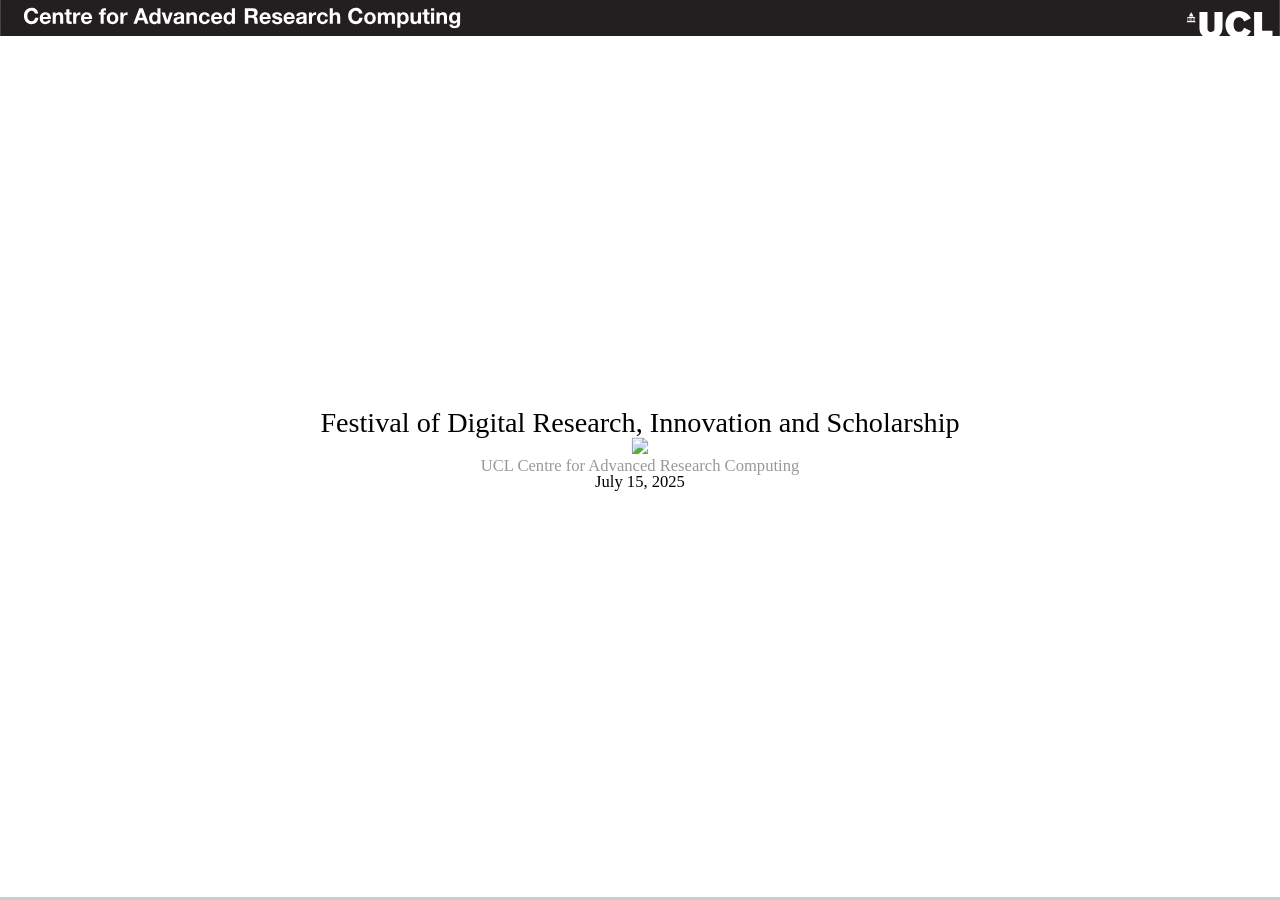
==== commit 90daae3d: "deploy: b3232b114c60744fc7831676e6417c8e1c332b42" ====
--- a/2025-07-15-fdris-workshop.html
+++ b/2025-07-15-fdris-workshop.html
@@ -6,8 +6,8 @@
 <script src="site_libs/quarto-html/tippy.umd.min.js"></script>
 <link href="site_libs/quarto-html/tippy.css" rel="stylesheet">
 <link href="site_libs/quarto-html/light-border.css" rel="stylesheet">
-<link href="site_libs/quarto-html/quarto-syntax-highlighting-2f5df379a58b258e96c21c0638c20c03.css" rel="stylesheet" id="quarto-text-highlighting-styles"><meta charset="utf-8">
-  <meta name="generator" content="quarto-1.6.42">
+<link href="site_libs/quarto-html/quarto-syntax-highlighting-37eea08aefeeee20ff55810ff984fec1.css" rel="stylesheet" id="quarto-text-highlighting-styles"><meta charset="utf-8">
+  <meta name="generator" content="quarto-1.7.32">
 
   <meta name="dcterms.date" content="2025-07-15">
   <title>Festival of Digital Research, Innovation and Scholarship</title>
@@ -29,7 +29,7 @@
       vertical-align: middle;
     }
   </style>
-  <link rel="stylesheet" href="site_libs/revealjs/dist/theme/quarto-2f366650f320edcfcf53d73c80250a32.css">
+  <link rel="stylesheet" href="site_libs/revealjs/dist/theme/quarto-f563837468303362081e247dddd440d0.css">
   <link rel="stylesheet" href="css/style.css">
   <link rel="stylesheet" href="css/asciinema-player.css">
   <link href="site_libs/revealjs/plugin/quarto-line-highlight/line-highlight.css" rel="stylesheet">
@@ -143,56 +143,56 @@
 <div class="column" style="width:12.5%;">
 <div class="quarto-figure quarto-figure-center">
 <figure>
-<p><a href="https://paddyroddy.github.io/"><img data-src="https://avatars.githubusercontent.com/u/15052188?v=4?s=100.png" alt="Paddy Roddy"></a></p>
+<p><a href="https://paddyroddy.github.io/"><img data-src="https://avatars.githubusercontent.com/u/15052188?v=4?s=100.png"></a></p>
 <figcaption>Paddy Roddy</figcaption>
 </figure>
 </div>
 </div><div class="column" style="width:12.5%;">
 <div class="quarto-figure quarto-figure-center">
 <figure>
-<p><a href="http://scnlf.me"><img data-src="https://avatars.githubusercontent.com/u/1836192?v=4?s=100.png" alt="Sam Cunliffe"></a></p>
+<p><a href="http://scnlf.me"><img data-src="https://avatars.githubusercontent.com/u/1836192?v=4?s=100.png"></a></p>
 <figcaption>Sam Cunliffe</figcaption>
 </figure>
 </div>
 </div><div class="column" style="width:12.5%;">
 <div class="quarto-figure quarto-figure-center">
 <figure>
-<p><a href="https://www.davidstansby.com/"><img data-src="https://avatars.githubusercontent.com/u/6197628?v=4?s=100.png" alt="David Stansby"></a></p>
+<p><a href="https://www.davidstansby.com/"><img data-src="https://avatars.githubusercontent.com/u/6197628?v=4?s=100.png"></a></p>
 <figcaption>David Stansby</figcaption>
 </figure>
 </div>
 </div><div class="column" style="width:12.5%;">
 <div class="quarto-figure quarto-figure-center">
 <figure>
-<p><a href="http://matt-graham.github.io"><img data-src="https://avatars.githubusercontent.com/u/6746980?v=4?s=100.png" alt="Matt Graham"></a></p>
+<p><a href="http://matt-graham.github.io"><img data-src="https://avatars.githubusercontent.com/u/6746980?v=4?s=100.png"></a></p>
 <figcaption>Matt Graham</figcaption>
 </figure>
 </div>
 </div><div class="column" style="width:12.5%;">
 <div class="quarto-figure quarto-figure-center">
 <figure>
-<p><a href="https://sfmig.github.io/"><img data-src="https://avatars.githubusercontent.com/u/33267254?v=4?s=100.png" alt="Sofía Miñano"></a></p>
+<p><a href="https://sfmig.github.io/"><img data-src="https://avatars.githubusercontent.com/u/33267254?v=4?s=100.png"></a></p>
 <figcaption>Sofía Miñano</figcaption>
 </figure>
 </div>
 </div><div class="column" style="width:12.5%;">
 <div class="quarto-figure quarto-figure-center">
 <figure>
-<p><a href="https://github.com/p-j-smith/"><img data-src="https://avatars.githubusercontent.com/u/29753790?v=4?s=100.png" alt="Paul Smith"></a></p>
+<p><a href="https://github.com/p-j-smith/"><img data-src="https://avatars.githubusercontent.com/u/29753790?v=4?s=100.png"></a></p>
 <figcaption>Paul Smith</figcaption>
 </figure>
 </div>
 </div><div class="column" style="width:12.5%;">
 <div class="quarto-figure quarto-figure-center">
 <figure>
-<p><a href="https://github.com/ruaridhg"><img data-src="https://avatars.githubusercontent.com/u/32329546?v=4?s=100.png" alt="Ruaridh Gollifer"></a></p>
+<p><a href="https://github.com/ruaridhg"><img data-src="https://avatars.githubusercontent.com/u/32329546?v=4?s=100.png"></a></p>
 <figcaption>Ruaridh Gollifer</figcaption>
 </figure>
 </div>
 </div><div class="column" style="width:12.5%;">
 <div class="quarto-figure quarto-figure-center">
 <figure>
-<p><a href="https://github.com/mxochicale"><img data-src="https://avatars.githubusercontent.com/u/11370681?v=4?s=100.png" alt="Miguel Xochicale"></a></p>
+<p><a href="https://github.com/mxochicale"><img data-src="https://avatars.githubusercontent.com/u/11370681?v=4?s=100.png"></a></p>
 <figcaption>Miguel Xochicale</figcaption>
 </figure>
 </div>
@@ -201,56 +201,56 @@
 <div class="column" style="width:12.5%;">
 <div class="quarto-figure quarto-figure-center">
 <figure>
-<p><a href="https://github.com/yidilozdemir"><img data-src="https://avatars.githubusercontent.com/u/30597301?v=4?s=100.png" alt="Yidil Ozdemir"></a></p>
+<p><a href="https://github.com/yidilozdemir"><img data-src="https://avatars.githubusercontent.com/u/30597301?v=4?s=100.png"></a></p>
 <figcaption>Yidil Ozdemir</figcaption>
 </figure>
 </div>
 </div><div class="column" style="width:12.5%;">
 <div class="quarto-figure quarto-figure-center">
 <figure>
-<p><a href="https://giordano.github.io/"><img data-src="https://avatars.githubusercontent.com/u/765740?v=4?s=100.png" alt="Mosè Giordano"></a></p>
+<p><a href="https://giordano.github.io/"><img data-src="https://avatars.githubusercontent.com/u/765740?v=4?s=100.png"></a></p>
 <figcaption>Mosè Giordano</figcaption>
 </figure>
 </div>
 </div><div class="column" style="width:12.5%;">
 <div class="quarto-figure quarto-figure-center">
 <figure>
-<p><a href="http://t-young31.github.io/"><img data-src="https://avatars.githubusercontent.com/u/39765193?v=4?s=100.png" alt="Tom Young"></a></p>
+<p><a href="http://t-young31.github.io/"><img data-src="https://avatars.githubusercontent.com/u/39765193?v=4?s=100.png"></a></p>
 <figcaption>Tom Young</figcaption>
 </figure>
 </div>
 </div><div class="column" style="width:12.5%;">
 <div class="quarto-figure quarto-figure-center">
 <figure>
-<p><a href="https://github.com/alessandrofelder"><img data-src="https://avatars.githubusercontent.com/u/10500965?v=4?s=100.png" alt="Alessandro Felder"></a></p>
+<p><a href="https://github.com/alessandrofelder"><img data-src="https://avatars.githubusercontent.com/u/10500965?v=4?s=100.png"></a></p>
 <figcaption>Alessandro Felder</figcaption>
 </figure>
 </div>
 </div><div class="column" style="width:12.5%;">
 <div class="quarto-figure quarto-figure-center">
 <figure>
-<p><a href="http://adamltyson.com/"><img data-src="https://avatars.githubusercontent.com/u/13147259?v=4?s=100.png" alt="Adam Tyson"></a></p>
+<p><a href="http://adamltyson.com/"><img data-src="https://avatars.githubusercontent.com/u/13147259?v=4?s=100.png"></a></p>
 <figcaption>Adam Tyson</figcaption>
 </figure>
 </div>
 </div><div class="column" style="width:12.5%;">
 <div class="quarto-figure quarto-figure-center">
 <figure>
-<p><a href="https://willgraham01.github.io/"><img data-src="https://avatars.githubusercontent.com/u/32364977?v=4?s=100.png" alt="Will Graham"></a></p>
+<p><a href="https://willgraham01.github.io/"><img data-src="https://avatars.githubusercontent.com/u/32364977?v=4?s=100.png"></a></p>
 <figcaption>Will Graham</figcaption>
 </figure>
 </div>
 </div><div class="column" style="width:12.5%;">
 <div class="quarto-figure quarto-figure-center">
 <figure>
-<p><a href="https://github.com/nikk-nikaznan"><img data-src="https://avatars.githubusercontent.com/u/48319650?v=4?s=100.png" alt="Nik Khadijah Nik Aznan"></a></p>
+<p><a href="https://github.com/nikk-nikaznan"><img data-src="https://avatars.githubusercontent.com/u/48319650?v=4?s=100.png"></a></p>
 <figcaption>Nik Khadijah Nik Aznan</figcaption>
 </figure>
 </div>
 </div><div class="column" style="width:12.5%;">
 <div class="quarto-figure quarto-figure-center">
 <figure>
-<p><a href="https://github.com/katiebuntic"><img data-src="https://avatars.githubusercontent.com/u/96536608?v=4?s=100.png" alt="Katie Buntić"></a></p>
+<p><a href="https://github.com/katiebuntic"><img data-src="https://avatars.githubusercontent.com/u/96536608?v=4?s=100.png"></a></p>
 <figcaption>Katie Buntić</figcaption>
 </figure>
 </div>
@@ -259,56 +259,56 @@
 <div class="column" style="width:12.5%;">
 <div class="quarto-figure quarto-figure-center">
 <figure>
-<p><a href="https://github.com/robertvi"><img data-src="https://avatars.githubusercontent.com/u/456100?v=4?s=100.png" alt="Robert Vickerstaff"></a></p>
+<p><a href="https://github.com/robertvi"><img data-src="https://avatars.githubusercontent.com/u/456100?v=4?s=100.png"></a></p>
 <figcaption>Robert Vickerstaff</figcaption>
 </figure>
 </div>
 </div><div class="column" style="width:12.5%;">
 <div class="quarto-figure quarto-figure-center">
 <figure>
-<p><a href="http://dpshelio.github.io"><img data-src="https://avatars.githubusercontent.com/u/963242?v=4?s=100.png" alt="David Pérez-Suárez"></a></p>
+<p><a href="http://dpshelio.github.io"><img data-src="https://avatars.githubusercontent.com/u/963242?v=4?s=100.png"></a></p>
 <figcaption>David Pérez-Suárez</figcaption>
 </figure>
 </div>
 </div><div class="column" style="width:12.5%;">
 <div class="quarto-figure quarto-figure-center">
 <figure>
-<p><a href="http://luke.lapira.eu/"><img data-src="https://avatars.githubusercontent.com/u/48060852?v=4?s=100.png" alt="Luke Lapira"></a></p>
+<p><a href="http://luke.lapira.eu/"><img data-src="https://avatars.githubusercontent.com/u/48060852?v=4?s=100.png"></a></p>
 <figcaption>Luke Lapira</figcaption>
 </figure>
 </div>
 </div><div class="column" style="width:12.5%;">
 <div class="quarto-figure quarto-figure-center">
 <figure>
-<p><a href="https://saransh-cpp.github.io/"><img data-src="https://avatars.githubusercontent.com/u/74055102?v=4?s=100.png" alt="Saransh Chopra"></a></p>
+<p><a href="https://saransh-cpp.github.io/"><img data-src="https://avatars.githubusercontent.com/u/74055102?v=4?s=100.png"></a></p>
 <figcaption>Saransh Chopra</figcaption>
 </figure>
 </div>
 </div><div class="column" style="width:12.5%;">
 <div class="quarto-figure quarto-figure-center">
 <figure>
-<p><a href="http://drandrewmitchell.com/"><img data-src="https://avatars.githubusercontent.com/u/22335636?v=4?s=100.png" alt="Andrew Mitchell"></a></p>
+<p><a href="http://drandrewmitchell.com/"><img data-src="https://avatars.githubusercontent.com/u/22335636?v=4?s=100.png"></a></p>
 <figcaption>Andrew Mitchell</figcaption>
 </figure>
 </div>
 </div><div class="column" style="width:12.5%;">
 <div class="quarto-figure quarto-figure-center">
 <figure>
-<p><a href="https://profiles.ucl.ac.uk/96751-kimberly-meechan"><img data-src="https://avatars.githubusercontent.com/u/24316371?v=4?s=100.png" alt="Kimberly Meechan"></a></p>
+<p><a href="https://profiles.ucl.ac.uk/96751-kimberly-meechan"><img data-src="https://avatars.githubusercontent.com/u/24316371?v=4?s=100.png"></a></p>
 <figcaption>Kimberly Meechan</figcaption>
 </figure>
 </div>
 </div><div class="column" style="width:12.5%;">
 <div class="quarto-figure quarto-figure-center">
 <figure>
-<p><a href="https://github.com/jamesprime"><img data-src="https://avatars.githubusercontent.com/u/17751241?v=4?s=100.png" alt="James Prime"></a></p>
+<p><a href="https://github.com/jamesprime"><img data-src="https://avatars.githubusercontent.com/u/17751241?v=4?s=100.png"></a></p>
 <figcaption>James Prime</figcaption>
 </figure>
 </div>
 </div><div class="column" style="width:12.5%;">
 <div class="quarto-figure quarto-figure-center">
 <figure>
-<p><a href="https://github.com/cuteshaun"><img data-src="https://avatars.githubusercontent.com/u/28014041?v=4?s=100.png" alt="Andrii Tsapko"></a></p>
+<p><a href="https://github.com/cuteshaun"><img data-src="https://avatars.githubusercontent.com/u/28014041?v=4?s=100.png"></a></p>
 <figcaption>Andrii Tsapko</figcaption>
 </figure>
 </div>
@@ -409,8 +409,8 @@
 </div>
 <script src="./js/asciinema-player.min.js"></script>
 <script>
-AsciinemaPlayer.create('/images/python-tooling.cast', document.getElementById('python-tooling-demo'), {
-  speed: 1,
+AsciinemaPlayer.create('images/python-tooling.cast', document.getElementById('python-tooling-demo'), {
+  speed: 0.75,
   cols: 115,
   height: 16,
   autoPlay: false,
@@ -657,190 +657,172 @@
       });
     </script>
     <script id="quarto-html-after-body" type="application/javascript">
-    window.document.addEventListener("DOMContentLoaded", function (event) {
-      const toggleBodyColorMode = (bsSheetEl) => {
-        const mode = bsSheetEl.getAttribute("data-mode");
-        const bodyEl = window.document.querySelector("body");
-        if (mode === "dark") {
-          bodyEl.classList.add("quarto-dark");
-          bodyEl.classList.remove("quarto-light");
-        } else {
-          bodyEl.classList.add("quarto-light");
-          bodyEl.classList.remove("quarto-dark");
+      window.document.addEventListener("DOMContentLoaded", function (event) {
+        const tabsets =  window.document.querySelectorAll(".panel-tabset-tabby")
+        tabsets.forEach(function(tabset) {
+          const tabby = new Tabby('#' + tabset.id);
+        });
+        const isCodeAnnotation = (el) => {
+          for (const clz of el.classList) {
+            if (clz.startsWith('code-annotation-')) {                     
+              return true;
+            }
+          }
+          return false;
         }
-      }
-      const toggleBodyColorPrimary = () => {
-        const bsSheetEl = window.document.querySelector("link#quarto-bootstrap");
-        if (bsSheetEl) {
-          toggleBodyColorMode(bsSheetEl);
+        const onCopySuccess = function(e) {
+          // button target
+          const button = e.trigger;
+          // don't keep focus
+          button.blur();
+          // flash "checked"
+          button.classList.add('code-copy-button-checked');
+          var currentTitle = button.getAttribute("title");
+          button.setAttribute("title", "Copied!");
+          let tooltip;
+          if (window.bootstrap) {
+            button.setAttribute("data-bs-toggle", "tooltip");
+            button.setAttribute("data-bs-placement", "left");
+            button.setAttribute("data-bs-title", "Copied!");
+            tooltip = new bootstrap.Tooltip(button, 
+              { trigger: "manual", 
+                customClass: "code-copy-button-tooltip",
+                offset: [0, -8]});
+            tooltip.show();    
+          }
+          setTimeout(function() {
+            if (tooltip) {
+              tooltip.hide();
+              button.removeAttribute("data-bs-title");
+              button.removeAttribute("data-bs-toggle");
+              button.removeAttribute("data-bs-placement");
+            }
+            button.setAttribute("title", currentTitle);
+            button.classList.remove('code-copy-button-checked');
+          }, 1000);
+          // clear code selection
+          e.clearSelection();
         }
-      }
-      toggleBodyColorPrimary();  
-      const tabsets =  window.document.querySelectorAll(".panel-tabset-tabby")
-      tabsets.forEach(function(tabset) {
-        const tabby = new Tabby('#' + tabset.id);
-      });
-      const isCodeAnnotation = (el) => {
-        for (const clz of el.classList) {
-          if (clz.startsWith('code-annotation-')) {                     
-            return true;
+        const getTextToCopy = function(trigger) {
+            const codeEl = trigger.previousElementSibling.cloneNode(true);
+            for (const childEl of codeEl.children) {
+              if (isCodeAnnotation(childEl)) {
+                childEl.remove();
+              }
+            }
+            return codeEl.innerText;
+        }
+        const clipboard = new window.ClipboardJS('.code-copy-button:not([data-in-quarto-modal])', {
+          text: getTextToCopy
+        });
+        clipboard.on('success', onCopySuccess);
+        if (window.document.getElementById('quarto-embedded-source-code-modal')) {
+          const clipboardModal = new window.ClipboardJS('.code-copy-button[data-in-quarto-modal]', {
+            text: getTextToCopy,
+            container: window.document.getElementById('quarto-embedded-source-code-modal')
+          });
+          clipboardModal.on('success', onCopySuccess);
+        }
+          var localhostRegex = new RegExp(/^(?:http|https):\/\/localhost\:?[0-9]*\//);
+          var mailtoRegex = new RegExp(/^mailto:/);
+            var filterRegex = new RegExp('/' + window.location.host + '/');
+          var isInternal = (href) => {
+              return filterRegex.test(href) || localhostRegex.test(href) || mailtoRegex.test(href);
+          }
+          // Inspect non-navigation links and adorn them if external
+         var links = window.document.querySelectorAll('a[href]:not(.nav-link):not(.navbar-brand):not(.toc-action):not(.sidebar-link):not(.sidebar-item-toggle):not(.pagination-link):not(.no-external):not([aria-hidden]):not(.dropdown-item):not(.quarto-navigation-tool):not(.about-link)');
+          for (var i=0; i<links.length; i++) {
+            const link = links[i];
+            if (!isInternal(link.href)) {
+              // undo the damage that might have been done by quarto-nav.js in the case of
+              // links that we want to consider external
+              if (link.dataset.originalHref !== undefined) {
+                link.href = link.dataset.originalHref;
+              }
+            }
+          }
+        function tippyHover(el, contentFn, onTriggerFn, onUntriggerFn) {
+          const config = {
+            allowHTML: true,
+            maxWidth: 500,
+            delay: 100,
+            arrow: false,
+            appendTo: function(el) {
+                return el.closest('section.slide') || el.parentElement;
+            },
+            interactive: true,
+            interactiveBorder: 10,
+            theme: 'light-border',
+            placement: 'bottom-start',
+          };
+          if (contentFn) {
+            config.content = contentFn;
+          }
+          if (onTriggerFn) {
+            config.onTrigger = onTriggerFn;
+          }
+          if (onUntriggerFn) {
+            config.onUntrigger = onUntriggerFn;
+          }
+            config['offset'] = [0,0];
+            config['maxWidth'] = 700;
+          window.tippy(el, config); 
+        }
+        const noterefs = window.document.querySelectorAll('a[role="doc-noteref"]');
+        for (var i=0; i<noterefs.length; i++) {
+          const ref = noterefs[i];
+          tippyHover(ref, function() {
+            // use id or data attribute instead here
+            let href = ref.getAttribute('data-footnote-href') || ref.getAttribute('href');
+            try { href = new URL(href).hash; } catch {}
+            const id = href.replace(/^#\/?/, "");
+            const note = window.document.getElementById(id);
+            if (note) {
+              return note.innerHTML;
+            } else {
+              return "";
+            }
+          });
+        }
+        const findCites = (el) => {
+          const parentEl = el.parentElement;
+          if (parentEl) {
+            const cites = parentEl.dataset.cites;
+            if (cites) {
+              return {
+                el,
+                cites: cites.split(' ')
+              };
+            } else {
+              return findCites(el.parentElement)
+            }
+          } else {
+            return undefined;
+          }
+        };
+        var bibliorefs = window.document.querySelectorAll('a[role="doc-biblioref"]');
+        for (var i=0; i<bibliorefs.length; i++) {
+          const ref = bibliorefs[i];
+          const citeInfo = findCites(ref);
+          if (citeInfo) {
+            tippyHover(citeInfo.el, function() {
+              var popup = window.document.createElement('div');
+              citeInfo.cites.forEach(function(cite) {
+                var citeDiv = window.document.createElement('div');
+                citeDiv.classList.add('hanging-indent');
+                citeDiv.classList.add('csl-entry');
+                var biblioDiv = window.document.getElementById('ref-' + cite);
+                if (biblioDiv) {
+                  citeDiv.innerHTML = biblioDiv.innerHTML;
+                }
+                popup.appendChild(citeDiv);
+              });
+              return popup.innerHTML;
+            });
           }
         }
-        return false;
-      }
-      const onCopySuccess = function(e) {
-        // button target
-        const button = e.trigger;
-        // don't keep focus
-        button.blur();
-        // flash "checked"
-        button.classList.add('code-copy-button-checked');
-        var currentTitle = button.getAttribute("title");
-        button.setAttribute("title", "Copied!");
-        let tooltip;
-        if (window.bootstrap) {
-          button.setAttribute("data-bs-toggle", "tooltip");
-          button.setAttribute("data-bs-placement", "left");
-          button.setAttribute("data-bs-title", "Copied!");
-          tooltip = new bootstrap.Tooltip(button, 
-            { trigger: "manual", 
-              customClass: "code-copy-button-tooltip",
-              offset: [0, -8]});
-          tooltip.show();    
-        }
-        setTimeout(function() {
-          if (tooltip) {
-            tooltip.hide();
-            button.removeAttribute("data-bs-title");
-            button.removeAttribute("data-bs-toggle");
-            button.removeAttribute("data-bs-placement");
-          }
-          button.setAttribute("title", currentTitle);
-          button.classList.remove('code-copy-button-checked');
-        }, 1000);
-        // clear code selection
-        e.clearSelection();
-      }
-      const getTextToCopy = function(trigger) {
-          const codeEl = trigger.previousElementSibling.cloneNode(true);
-          for (const childEl of codeEl.children) {
-            if (isCodeAnnotation(childEl)) {
-              childEl.remove();
-            }
-          }
-          return codeEl.innerText;
-      }
-      const clipboard = new window.ClipboardJS('.code-copy-button:not([data-in-quarto-modal])', {
-        text: getTextToCopy
       });
-      clipboard.on('success', onCopySuccess);
-      if (window.document.getElementById('quarto-embedded-source-code-modal')) {
-        const clipboardModal = new window.ClipboardJS('.code-copy-button[data-in-quarto-modal]', {
-          text: getTextToCopy,
-          container: window.document.getElementById('quarto-embedded-source-code-modal')
-        });
-        clipboardModal.on('success', onCopySuccess);
-      }
-        var localhostRegex = new RegExp(/^(?:http|https):\/\/localhost\:?[0-9]*\//);
-        var mailtoRegex = new RegExp(/^mailto:/);
-          var filterRegex = new RegExp('/' + window.location.host + '/');
-        var isInternal = (href) => {
-            return filterRegex.test(href) || localhostRegex.test(href) || mailtoRegex.test(href);
-        }
-        // Inspect non-navigation links and adorn them if external
-     	var links = window.document.querySelectorAll('a[href]:not(.nav-link):not(.navbar-brand):not(.toc-action):not(.sidebar-link):not(.sidebar-item-toggle):not(.pagination-link):not(.no-external):not([aria-hidden]):not(.dropdown-item):not(.quarto-navigation-tool):not(.about-link)');
-        for (var i=0; i<links.length; i++) {
-          const link = links[i];
-          if (!isInternal(link.href)) {
-            // undo the damage that might have been done by quarto-nav.js in the case of
-            // links that we want to consider external
-            if (link.dataset.originalHref !== undefined) {
-              link.href = link.dataset.originalHref;
-            }
-          }
-        }
-      function tippyHover(el, contentFn, onTriggerFn, onUntriggerFn) {
-        const config = {
-          allowHTML: true,
-          maxWidth: 500,
-          delay: 100,
-          arrow: false,
-          appendTo: function(el) {
-              return el.closest('section.slide') || el.parentElement;
-          },
-          interactive: true,
-          interactiveBorder: 10,
-          theme: 'light-border',
-          placement: 'bottom-start',
-        };
-        if (contentFn) {
-          config.content = contentFn;
-        }
-        if (onTriggerFn) {
-          config.onTrigger = onTriggerFn;
-        }
-        if (onUntriggerFn) {
-          config.onUntrigger = onUntriggerFn;
-        }
-          config['offset'] = [0,0];
-          config['maxWidth'] = 700;
-        window.tippy(el, config); 
-      }
-      const noterefs = window.document.querySelectorAll('a[role="doc-noteref"]');
-      for (var i=0; i<noterefs.length; i++) {
-        const ref = noterefs[i];
-        tippyHover(ref, function() {
-          // use id or data attribute instead here
-          let href = ref.getAttribute('data-footnote-href') || ref.getAttribute('href');
-          try { href = new URL(href).hash; } catch {}
-          const id = href.replace(/^#\/?/, "");
-          const note = window.document.getElementById(id);
-          if (note) {
-            return note.innerHTML;
-          } else {
-            return "";
-          }
-        });
-      }
-      const findCites = (el) => {
-        const parentEl = el.parentElement;
-        if (parentEl) {
-          const cites = parentEl.dataset.cites;
-          if (cites) {
-            return {
-              el,
-              cites: cites.split(' ')
-            };
-          } else {
-            return findCites(el.parentElement)
-          }
-        } else {
-          return undefined;
-        }
-      };
-      var bibliorefs = window.document.querySelectorAll('a[role="doc-biblioref"]');
-      for (var i=0; i<bibliorefs.length; i++) {
-        const ref = bibliorefs[i];
-        const citeInfo = findCites(ref);
-        if (citeInfo) {
-          tippyHover(citeInfo.el, function() {
-            var popup = window.document.createElement('div');
-            citeInfo.cites.forEach(function(cite) {
-              var citeDiv = window.document.createElement('div');
-              citeDiv.classList.add('hanging-indent');
-              citeDiv.classList.add('csl-entry');
-              var biblioDiv = window.document.getElementById('ref-' + cite);
-              if (biblioDiv) {
-                citeDiv.innerHTML = biblioDiv.innerHTML;
-              }
-              popup.appendChild(citeDiv);
-            });
-            return popup.innerHTML;
-          });
-        }
-      }
-    });
-    </script>
+      </script>
     
 
 </body></html>
--- a/site_libs/quarto-html/quarto-syntax-highlighting-37eea08aefeeee20ff55810ff984fec1.css
+++ b/site_libs/quarto-html/quarto-syntax-highlighting-37eea08aefeeee20ff55810ff984fec1.css
@@ -0,0 +1,236 @@
+/* quarto syntax highlight colors */
+:root {
+  --quarto-hl-ot-color: #003B4F;
+  --quarto-hl-at-color: #657422;
+  --quarto-hl-ss-color: #20794D;
+  --quarto-hl-an-color: #5E5E5E;
+  --quarto-hl-fu-color: #4758AB;
+  --quarto-hl-st-color: #20794D;
+  --quarto-hl-cf-color: #003B4F;
+  --quarto-hl-op-color: #5E5E5E;
+  --quarto-hl-er-color: #AD0000;
+  --quarto-hl-bn-color: #AD0000;
+  --quarto-hl-al-color: #AD0000;
+  --quarto-hl-va-color: #111111;
+  --quarto-hl-bu-color: inherit;
+  --quarto-hl-ex-color: inherit;
+  --quarto-hl-pp-color: #AD0000;
+  --quarto-hl-in-color: #5E5E5E;
+  --quarto-hl-vs-color: #20794D;
+  --quarto-hl-wa-color: #5E5E5E;
+  --quarto-hl-do-color: #5E5E5E;
+  --quarto-hl-im-color: #00769E;
+  --quarto-hl-ch-color: #20794D;
+  --quarto-hl-dt-color: #AD0000;
+  --quarto-hl-fl-color: #AD0000;
+  --quarto-hl-co-color: #5E5E5E;
+  --quarto-hl-cv-color: #5E5E5E;
+  --quarto-hl-cn-color: #8f5902;
+  --quarto-hl-sc-color: #5E5E5E;
+  --quarto-hl-dv-color: #AD0000;
+  --quarto-hl-kw-color: #003B4F;
+}
+
+/* other quarto variables */
+:root {
+  --quarto-font-monospace: SFMono-Regular, Menlo, Monaco, Consolas, "Liberation Mono", "Courier New", monospace;
+}
+
+/* syntax highlight based on Pandoc's rules */
+pre > code.sourceCode > span {
+  color: #003B4F;
+}
+
+code.sourceCode > span {
+  color: #003B4F;
+}
+
+div.sourceCode,
+div.sourceCode pre.sourceCode {
+  color: #003B4F;
+}
+
+/* Normal */
+code span {
+  color: #003B4F;
+}
+
+/* Alert */
+code span.al {
+  color: #AD0000;
+  font-style: inherit;
+}
+
+/* Annotation */
+code span.an {
+  color: #5E5E5E;
+  font-style: inherit;
+}
+
+/* Attribute */
+code span.at {
+  color: #657422;
+  font-style: inherit;
+}
+
+/* BaseN */
+code span.bn {
+  color: #AD0000;
+  font-style: inherit;
+}
+
+/* BuiltIn */
+code span.bu {
+  font-style: inherit;
+}
+
+/* ControlFlow */
+code span.cf {
+  color: #003B4F;
+  font-weight: bold;
+  font-style: inherit;
+}
+
+/* Char */
+code span.ch {
+  color: #20794D;
+  font-style: inherit;
+}
+
+/* Constant */
+code span.cn {
+  color: #8f5902;
+  font-style: inherit;
+}
+
+/* Comment */
+code span.co {
+  color: #5E5E5E;
+  font-style: inherit;
+}
+
+/* CommentVar */
+code span.cv {
+  color: #5E5E5E;
+  font-style: italic;
+}
+
+/* Documentation */
+code span.do {
+  color: #5E5E5E;
+  font-style: italic;
+}
+
+/* DataType */
+code span.dt {
+  color: #AD0000;
+  font-style: inherit;
+}
+
+/* DecVal */
+code span.dv {
+  color: #AD0000;
+  font-style: inherit;
+}
+
+/* Error */
+code span.er {
+  color: #AD0000;
+  font-style: inherit;
+}
+
+/* Extension */
+code span.ex {
+  font-style: inherit;
+}
+
+/* Float */
+code span.fl {
+  color: #AD0000;
+  font-style: inherit;
+}
+
+/* Function */
+code span.fu {
+  color: #4758AB;
+  font-style: inherit;
+}
+
+/* Import */
+code span.im {
+  color: #00769E;
+  font-style: inherit;
+}
+
+/* Information */
+code span.in {
+  color: #5E5E5E;
+  font-style: inherit;
+}
+
+/* Keyword */
+code span.kw {
+  color: #003B4F;
+  font-weight: bold;
+  font-style: inherit;
+}
+
+/* Operator */
+code span.op {
+  color: #5E5E5E;
+  font-style: inherit;
+}
+
+/* Other */
+code span.ot {
+  color: #003B4F;
+  font-style: inherit;
+}
+
+/* Preprocessor */
+code span.pp {
+  color: #AD0000;
+  font-style: inherit;
+}
+
+/* SpecialChar */
+code span.sc {
+  color: #5E5E5E;
+  font-style: inherit;
+}
+
+/* SpecialString */
+code span.ss {
+  color: #20794D;
+  font-style: inherit;
+}
+
+/* String */
+code span.st {
+  color: #20794D;
+  font-style: inherit;
+}
+
+/* Variable */
+code span.va {
+  color: #111111;
+  font-style: inherit;
+}
+
+/* VerbatimString */
+code span.vs {
+  color: #20794D;
+  font-style: inherit;
+}
+
+/* Warning */
+code span.wa {
+  color: #5E5E5E;
+  font-style: italic;
+}
+
+.prevent-inlining {
+  content: "</";
+}
+
+/*# sourceMappingURL=27d3d809615f7771493d095567f04340.css.map */
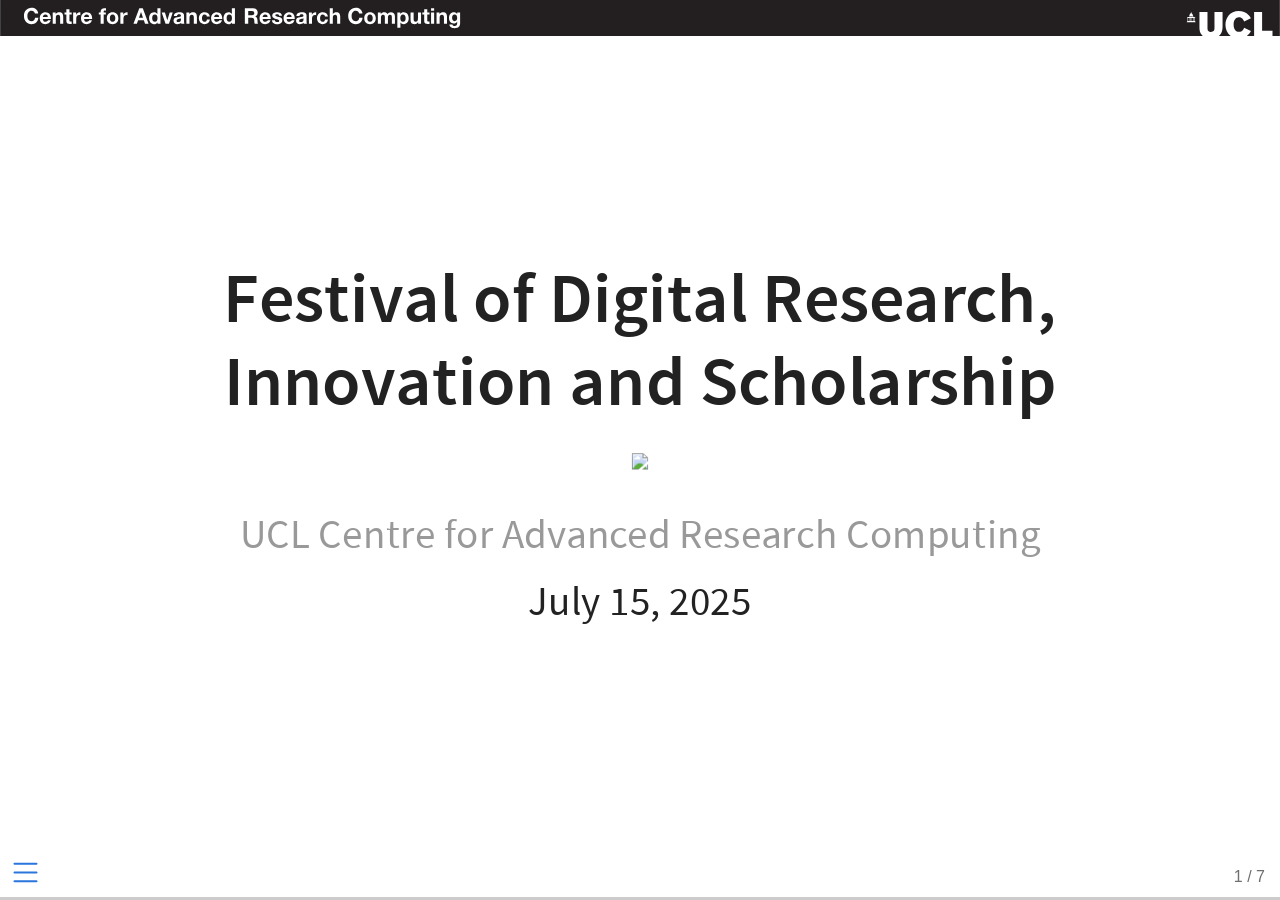
==== commit e184670e: "deploy: fdd3dd0a063265b1699123335d49be952ded5698" ====
--- a/2025-07-15-fdris-workshop.html
+++ b/2025-07-15-fdris-workshop.html
@@ -6,8 +6,8 @@
 <script src="site_libs/quarto-html/tippy.umd.min.js"></script>
 <link href="site_libs/quarto-html/tippy.css" rel="stylesheet">
 <link href="site_libs/quarto-html/light-border.css" rel="stylesheet">
-<link href="site_libs/quarto-html/quarto-syntax-highlighting-37eea08aefeeee20ff55810ff984fec1.css" rel="stylesheet" id="quarto-text-highlighting-styles"><meta charset="utf-8">
-  <meta name="generator" content="quarto-1.7.32">
+<link href="site_libs/quarto-html/quarto-syntax-highlighting-ed96de9b727972fe78a7b5d16c58bf87.css" rel="stylesheet" id="quarto-text-highlighting-styles"><meta charset="utf-8">
+  <meta name="generator" content="quarto-1.8.27">
 
   <meta name="dcterms.date" content="2025-07-15">
   <title>Festival of Digital Research, Innovation and Scholarship</title>
@@ -29,7 +29,7 @@
       vertical-align: middle;
     }
   </style>
-  <link rel="stylesheet" href="site_libs/revealjs/dist/theme/quarto-f563837468303362081e247dddd440d0.css">
+  <link rel="stylesheet" href="site_libs/revealjs/dist/theme/quarto-534cd8e3a96973385dffff3f4709048d.css">
   <link rel="stylesheet" href="css/style.css">
   <link rel="stylesheet" href="css/asciinema-player.css">
   <link href="site_libs/revealjs/plugin/quarto-line-highlight/line-highlight.css" rel="stylesheet">
@@ -432,7 +432,7 @@
       }</style></aside>
 </section>
 <section id="tutorial" class="slide level2">
-<h2>👨‍🏫 Tutorial</h2>
+<h2>🧑‍🏫 Tutorial</h2>
 
 <img data-src="images/gh-tutorial-qr-code.svg" class="r-stretch"><p><a href="https://tinyurl.com/py-tool-tutorial" class="uri">https://tinyurl.com/py-tool-tutorial</a></p>
 
@@ -630,7 +630,7 @@
         margin: 0.15,
 
         math: {
-          mathjax: 'https://cdnjs.cloudflare.com/ajax/libs/mathjax/2.7.9/MathJax.js',
+          mathjax: 'https://cdn.jsdelivr.net/npm/mathjax@2.7.9/MathJax.js',
           config: 'TeX-AMS_HTML-full',
           tex2jax: {
             inlineMath: [['\\(','\\)']],
@@ -704,13 +704,14 @@
           e.clearSelection();
         }
         const getTextToCopy = function(trigger) {
-            const codeEl = trigger.previousElementSibling.cloneNode(true);
-            for (const childEl of codeEl.children) {
-              if (isCodeAnnotation(childEl)) {
-                childEl.remove();
-              }
+          const outerScaffold = trigger.parentElement.cloneNode(true);
+          const codeEl = outerScaffold.querySelector('code');
+          for (const childEl of codeEl.children) {
+            if (isCodeAnnotation(childEl)) {
+              childEl.remove();
             }
-            return codeEl.innerText;
+          }
+          return codeEl.innerText;
         }
         const clipboard = new window.ClipboardJS('.code-copy-button:not([data-in-quarto-modal])', {
           text: getTextToCopy
--- a/site_libs/quarto-html/quarto-syntax-highlighting-ed96de9b727972fe78a7b5d16c58bf87.css
+++ b/site_libs/quarto-html/quarto-syntax-highlighting-ed96de9b727972fe78a7b5d16c58bf87.css
@@ -0,0 +1,236 @@
+/* quarto syntax highlight colors */
+:root {
+  --quarto-hl-ot-color: #003B4F;
+  --quarto-hl-at-color: #657422;
+  --quarto-hl-ss-color: #20794D;
+  --quarto-hl-an-color: #5E5E5E;
+  --quarto-hl-fu-color: #4758AB;
+  --quarto-hl-st-color: #20794D;
+  --quarto-hl-cf-color: #003B4F;
+  --quarto-hl-op-color: #5E5E5E;
+  --quarto-hl-er-color: #AD0000;
+  --quarto-hl-bn-color: #AD0000;
+  --quarto-hl-al-color: #AD0000;
+  --quarto-hl-va-color: #111111;
+  --quarto-hl-bu-color: inherit;
+  --quarto-hl-ex-color: inherit;
+  --quarto-hl-pp-color: #AD0000;
+  --quarto-hl-in-color: #5E5E5E;
+  --quarto-hl-vs-color: #20794D;
+  --quarto-hl-wa-color: #5E5E5E;
+  --quarto-hl-do-color: #5E5E5E;
+  --quarto-hl-im-color: #00769E;
+  --quarto-hl-ch-color: #20794D;
+  --quarto-hl-dt-color: #AD0000;
+  --quarto-hl-fl-color: #AD0000;
+  --quarto-hl-co-color: #5E5E5E;
+  --quarto-hl-cv-color: #5E5E5E;
+  --quarto-hl-cn-color: #8f5902;
+  --quarto-hl-sc-color: #5E5E5E;
+  --quarto-hl-dv-color: #AD0000;
+  --quarto-hl-kw-color: #003B4F;
+}
+
+/* other quarto variables */
+:root {
+  --quarto-font-monospace: SFMono-Regular, Menlo, Monaco, Consolas, "Liberation Mono", "Courier New", monospace;
+}
+
+/* syntax highlight based on Pandoc's rules */
+pre > code.sourceCode > span {
+  color: #003B4F;
+}
+
+code.sourceCode > span {
+  color: #003B4F;
+}
+
+div.sourceCode,
+div.sourceCode pre.sourceCode {
+  color: #003B4F;
+}
+
+/* Normal */
+code span {
+  color: #003B4F;
+}
+
+/* Alert */
+code span.al {
+  color: #AD0000;
+  font-style: inherit;
+}
+
+/* Annotation */
+code span.an {
+  color: #5E5E5E;
+  font-style: inherit;
+}
+
+/* Attribute */
+code span.at {
+  color: #657422;
+  font-style: inherit;
+}
+
+/* BaseN */
+code span.bn {
+  color: #AD0000;
+  font-style: inherit;
+}
+
+/* BuiltIn */
+code span.bu {
+  font-style: inherit;
+}
+
+/* ControlFlow */
+code span.cf {
+  color: #003B4F;
+  font-weight: bold;
+  font-style: inherit;
+}
+
+/* Char */
+code span.ch {
+  color: #20794D;
+  font-style: inherit;
+}
+
+/* Constant */
+code span.cn {
+  color: #8f5902;
+  font-style: inherit;
+}
+
+/* Comment */
+code span.co {
+  color: #5E5E5E;
+  font-style: inherit;
+}
+
+/* CommentVar */
+code span.cv {
+  color: #5E5E5E;
+  font-style: italic;
+}
+
+/* Documentation */
+code span.do {
+  color: #5E5E5E;
+  font-style: italic;
+}
+
+/* DataType */
+code span.dt {
+  color: #AD0000;
+  font-style: inherit;
+}
+
+/* DecVal */
+code span.dv {
+  color: #AD0000;
+  font-style: inherit;
+}
+
+/* Error */
+code span.er {
+  color: #AD0000;
+  font-style: inherit;
+}
+
+/* Extension */
+code span.ex {
+  font-style: inherit;
+}
+
+/* Float */
+code span.fl {
+  color: #AD0000;
+  font-style: inherit;
+}
+
+/* Function */
+code span.fu {
+  color: #4758AB;
+  font-style: inherit;
+}
+
+/* Import */
+code span.im {
+  color: #00769E;
+  font-style: inherit;
+}
+
+/* Information */
+code span.in {
+  color: #5E5E5E;
+  font-style: inherit;
+}
+
+/* Keyword */
+code span.kw {
+  color: #003B4F;
+  font-weight: bold;
+  font-style: inherit;
+}
+
+/* Operator */
+code span.op {
+  color: #5E5E5E;
+  font-style: inherit;
+}
+
+/* Other */
+code span.ot {
+  color: #003B4F;
+  font-style: inherit;
+}
+
+/* Preprocessor */
+code span.pp {
+  color: #AD0000;
+  font-style: inherit;
+}
+
+/* SpecialChar */
+code span.sc {
+  color: #5E5E5E;
+  font-style: inherit;
+}
+
+/* SpecialString */
+code span.ss {
+  color: #20794D;
+  font-style: inherit;
+}
+
+/* String */
+code span.st {
+  color: #20794D;
+  font-style: inherit;
+}
+
+/* Variable */
+code span.va {
+  color: #111111;
+  font-style: inherit;
+}
+
+/* VerbatimString */
+code span.vs {
+  color: #20794D;
+  font-style: inherit;
+}
+
+/* Warning */
+code span.wa {
+  color: #5E5E5E;
+  font-style: italic;
+}
+
+.prevent-inlining {
+  content: "</";
+}
+
+/*# sourceMappingURL=0920dd6d7437995b8cdf7429764427b1.css.map */
--- a/site_libs/revealjs/dist/theme/quarto-534cd8e3a96973385dffff3f4709048d.css
+++ b/site_libs/revealjs/dist/theme/quarto-534cd8e3a96973385dffff3f4709048d.css
@@ -0,0 +1,8 @@
+@import"./fonts/source-sans-pro/source-sans-pro.css";:root{--r-background-color: #fff;--r-main-font: Source Sans Pro, Helvetica, sans-serif;--r-main-font-size: 40px;--r-main-color: #222;--r-block-margin: 12px;--r-heading-margin: 0 0 12px 0;--r-heading-font: Source Sans Pro, Helvetica, sans-serif;--r-heading-color: #222;--r-heading-line-height: 1.2;--r-heading-letter-spacing: normal;--r-heading-text-transform: none;--r-heading-text-shadow: none;--r-heading-font-weight: 600;--r-heading1-text-shadow: none;--r-heading1-size: 2.5em;--r-heading2-size: 1.6em;--r-heading3-size: 1.3em;--r-heading4-size: 1em;--r-code-font: SFMono-Regular, Menlo, Monaco, Consolas, Liberation Mono, Courier New, monospace;--r-link-color: #2a76dd;--r-link-color-dark: rgb(25.6720647773, 83.0566801619, 160.8279352227);--r-link-color-hover: rgb(85.979757085, 146.2874493927, 228.020242915);--r-selection-background-color: rgb(151.9493927126, 188.7186234818, 238.5506072874);--r-selection-color: #fff;--r-overlay-element-bg-color: 240, 240, 240;--r-overlay-element-fg-color: 0, 0, 0}.reveal-viewport{background:#fff;background-color:var(--r-background-color)}.reveal{font-family:var(--r-main-font);font-size:var(--r-main-font-size);font-weight:normal;color:var(--r-main-color)}.reveal ::selection{color:var(--r-selection-color);background:var(--r-selection-background-color);text-shadow:none}.reveal ::-moz-selection{color:var(--r-selection-color);background:var(--r-selection-background-color);text-shadow:none}.reveal .slides section,.reveal .slides section>section{line-height:1.3;font-weight:inherit}.reveal h1,.reveal h2,.reveal h3,.reveal h4,.reveal h5,.reveal h6{margin:var(--r-heading-margin);color:var(--r-heading-color);font-family:var(--r-heading-font);font-weight:var(--r-heading-font-weight);line-height:var(--r-heading-line-height);letter-spacing:var(--r-heading-letter-spacing);text-transform:var(--r-heading-text-transform);text-shadow:var(--r-heading-text-shadow);word-wrap:break-word}.reveal h1{font-size:var(--r-heading1-size)}.reveal h2{font-size:var(--r-heading2-size)}.reveal h3{font-size:var(--r-heading3-size)}.reveal h4{font-size:var(--r-heading4-size)}.reveal h1{text-shadow:var(--r-heading1-text-shadow)}.reveal p{margin:var(--r-block-margin) 0;line-height:1.3}.reveal h1:last-child,.reveal h2:last-child,.reveal h3:last-child,.reveal h4:last-child,.reveal h5:last-child,.reveal h6:last-child{margin-bottom:0}.reveal img,.reveal video,.reveal iframe{max-width:95%;max-height:95%}.reveal strong,.reveal b{font-weight:bold}.reveal em{font-style:italic}.reveal ol,.reveal dl,.reveal ul{display:inline-block;text-align:left;margin:0 0 0 1em}.reveal ol{list-style-type:decimal}.reveal ul{list-style-type:disc}.reveal ul ul{list-style-type:square}.reveal ul ul ul{list-style-type:circle}.reveal ul ul,.reveal ul ol,.reveal ol ol,.reveal ol ul{display:block;margin-left:40px}.reveal dt{font-weight:bold}.reveal dd{margin-left:40px}.reveal blockquote{display:block;position:relative;width:70%;margin:var(--r-block-margin) auto;padding:5px;font-style:italic;background:hsla(0,0%,100%,.05);box-shadow:0px 0px 2px rgba(0,0,0,.2)}.reveal blockquote p:first-child,.reveal blockquote p:last-child{display:inline-block}.reveal q{font-style:italic}.reveal pre{display:block;position:relative;width:90%;margin:var(--r-block-margin) auto;text-align:left;font-size:.55em;font-family:var(--r-code-font);line-height:1.2em;word-wrap:break-word;box-shadow:0px 5px 15px rgba(0,0,0,.15)}.reveal code{font-family:var(--r-code-font);text-transform:none;tab-size:2}.reveal pre code{display:block;padding:5px;overflow:auto;max-height:400px;word-wrap:normal}.reveal .code-wrapper{white-space:normal}.reveal .code-wrapper code{white-space:pre}.reveal table{margin:auto;border-collapse:collapse;border-spacing:0}.reveal table th{font-weight:bold}.reveal table th,.reveal table td{text-align:left;padding:.2em .5em .2em .5em;border-bottom:1px solid}.reveal table th[align=center],.reveal table td[align=center]{text-align:center}.reveal table th[align=right],.reveal table td[align=right]{text-align:right}.reveal table tbody tr:last-child th,.reveal table tbody tr:last-child td{border-bottom:none}.reveal sup{vertical-align:super;font-size:smaller}.reveal sub{vertical-align:sub;font-size:smaller}.reveal small{display:inline-block;font-size:.6em;line-height:1.2em;vertical-align:top}.reveal small *{vertical-align:top}.reveal img{margin:var(--r-block-margin) 0}.reveal a{color:var(--r-link-color);text-decoration:none;transition:color .15s ease}.reveal a:hover{color:var(--r-link-color-hover);text-shadow:none;border:none}.reveal .roll span:after{color:#fff;background:var(--r-link-color-dark)}.reveal .r-frame{border:4px solid var(--r-main-color);box-shadow:0 0 10px rgba(0,0,0,.15)}.reveal a .r-frame{transition:all .15s linear}.reveal a:hover .r-frame{border-color:var(--r-link-color);box-shadow:0 0 20px rgba(0,0,0,.55)}.reveal .controls{color:var(--r-link-color)}.reveal .progress{background:rgba(0,0,0,.2);color:var(--r-link-color)}@media print{.backgrounds{background-color:var(--r-background-color)}}.top-right{position:absolute;top:1em;right:1em}.visually-hidden{border:0;clip:rect(0 0 0 0);height:auto;margin:0;overflow:hidden;padding:0;position:absolute;width:1px;white-space:nowrap}.hidden{display:none !important}.zindex-bottom{z-index:-1 !important}figure.figure{display:block}.quarto-layout-panel{margin-bottom:1em}.quarto-layout-panel>figure{width:100%}.quarto-layout-panel>figure>figcaption,.quarto-layout-panel>.panel-caption{margin-top:10pt}.quarto-layout-panel>.table-caption{margin-top:0px}.table-caption p{margin-bottom:.5em}.quarto-layout-row{display:flex;flex-direction:row;align-items:flex-start}.quarto-layout-valign-top{align-items:flex-start}.quarto-layout-valign-bottom{align-items:flex-end}.quarto-layout-valign-center{align-items:center}.quarto-layout-cell{position:relative;margin-right:20px}.quarto-layout-cell:last-child{margin-right:0}.quarto-layout-cell figure,.quarto-layout-cell>p{margin:.2em}.quarto-layout-cell img{max-width:100%}.quarto-layout-cell .html-widget{width:100% !important}.quarto-layout-cell div figure p{margin:0}.quarto-layout-cell figure{display:block;margin-inline-start:0;margin-inline-end:0}.quarto-layout-cell table{display:inline-table}.quarto-layout-cell-subref figcaption,figure .quarto-layout-row figure figcaption{text-align:center;font-style:italic}.quarto-figure{position:relative;margin-bottom:1em}.quarto-figure>figure{width:100%;margin-bottom:0}.quarto-figure-left>figure>p,.quarto-figure-left>figure>div{text-align:left}.quarto-figure-center>figure>p,.quarto-figure-center>figure>div{text-align:center}.quarto-figure-right>figure>p,.quarto-figure-right>figure>div{text-align:right}.quarto-figure>figure>div.cell-annotation,.quarto-figure>figure>div code{text-align:left}figure>p:empty{display:none}figure>p:first-child{margin-top:0;margin-bottom:0}figure>figcaption.quarto-float-caption-bottom{margin-bottom:.5em}figure>figcaption.quarto-float-caption-top{margin-top:.5em}div[id^=tbl-]{position:relative}.quarto-figure>.anchorjs-link{position:absolute;top:.6em;right:.5em}div[id^=tbl-]>.anchorjs-link{position:absolute;top:.7em;right:.3em}.quarto-figure:hover>.anchorjs-link,div[id^=tbl-]:hover>.anchorjs-link,h2:hover>.anchorjs-link,h3:hover>.anchorjs-link,h4:hover>.anchorjs-link,h5:hover>.anchorjs-link,h6:hover>.anchorjs-link,.reveal-anchorjs-link>.anchorjs-link{opacity:1}#title-block-header{margin-block-end:1rem;position:relative;margin-top:-1px}#title-block-header .abstract{margin-block-start:1rem}#title-block-header .abstract .abstract-title{font-weight:600}#title-block-header a{text-decoration:none}#title-block-header .author,#title-block-header .date,#title-block-header .doi{margin-block-end:.2rem}#title-block-header .quarto-title-block>div{display:flex}#title-block-header .quarto-title-block>div>h1{flex-grow:1}#title-block-header .quarto-title-block>div>button{flex-shrink:0;height:2.25rem;margin-top:0}tr.header>th>p:last-of-type{margin-bottom:0px}table,table.table{margin-top:.5rem;margin-bottom:.5rem}caption,.table-caption{padding-top:.5rem;padding-bottom:.5rem;text-align:center}figure.quarto-float-tbl figcaption.quarto-float-caption-top{margin-top:.5rem;margin-bottom:.25rem;text-align:center}figure.quarto-float-tbl figcaption.quarto-float-caption-bottom{padding-top:.25rem;margin-bottom:.5rem;text-align:center}.utterances{max-width:none;margin-left:-8px}iframe{margin-bottom:1em}details{margin-bottom:1em}details[show]{margin-bottom:0}details>summary{color:rgb(110.5,110.5,110.5)}details>summary>p:only-child{display:inline}div.code-copy-outer-scaffold{position:relative}dd code:not(.sourceCode),p code:not(.sourceCode){white-space:pre-wrap}code{white-space:pre}@media print{code{white-space:pre-wrap}}pre>code{display:block}pre>code.sourceCode{white-space:pre}pre>code.sourceCode>span>a:first-child::before{text-decoration:none}pre.code-overflow-wrap>code.sourceCode{white-space:pre-wrap}pre.code-overflow-scroll>code.sourceCode{white-space:pre}code a:any-link{color:inherit;text-decoration:none}code a:hover{color:inherit;text-decoration:underline}ul.task-list{padding-left:1em}[data-tippy-root]{display:inline-block}.tippy-content .footnote-back{display:none}.footnote-back{margin-left:.2em}.tippy-content{overflow-x:auto}.quarto-embedded-source-code{display:none}.quarto-unresolved-ref{font-weight:600}.quarto-cover-image{max-width:35%;float:right;margin-left:30px}.cell-output-display .widget-subarea{margin-bottom:1em}.cell-output-display:not(.no-overflow-x),.knitsql-table:not(.no-overflow-x){overflow-x:auto}.panel-input{margin-bottom:1em}.panel-input>div,.panel-input>div>div{display:inline-block;vertical-align:top;padding-right:12px}.panel-input>p:last-child{margin-bottom:0}.layout-sidebar{margin-bottom:1em}.layout-sidebar .tab-content{border:none}.tab-content>.page-columns.active{display:grid}div.sourceCode>iframe{width:100%;height:300px;margin-bottom:-0.5em}a{text-underline-offset:3px}.callout pre.sourceCode{padding-left:0}div.ansi-escaped-output{font-family:monospace;display:block}/*!
+*
+* ansi colors from IPython notebook's
+*
+* we also add `bright-[color]-` synonyms for the `-[color]-intense` classes since
+* that seems to be what ansi_up emits
+*
+*/.ansi-black-fg{color:#3e424d}.ansi-black-bg{background-color:#3e424d}.ansi-black-intense-black,.ansi-bright-black-fg{color:#282c36}.ansi-black-intense-black,.ansi-bright-black-bg{background-color:#282c36}.ansi-red-fg{color:#e75c58}.ansi-red-bg{background-color:#e75c58}.ansi-red-intense-red,.ansi-bright-red-fg{color:#b22b31}.ansi-red-intense-red,.ansi-bright-red-bg{background-color:#b22b31}.ansi-green-fg{color:#00a250}.ansi-green-bg{background-color:#00a250}.ansi-green-intense-green,.ansi-bright-green-fg{color:#007427}.ansi-green-intense-green,.ansi-bright-green-bg{background-color:#007427}.ansi-yellow-fg{color:#ddb62b}.ansi-yellow-bg{background-color:#ddb62b}.ansi-yellow-intense-yellow,.ansi-bright-yellow-fg{color:#b27d12}.ansi-yellow-intense-yellow,.ansi-bright-yellow-bg{background-color:#b27d12}.ansi-blue-fg{color:#208ffb}.ansi-blue-bg{background-color:#208ffb}.ansi-blue-intense-blue,.ansi-bright-blue-fg{color:#0065ca}.ansi-blue-intense-blue,.ansi-bright-blue-bg{background-color:#0065ca}.ansi-magenta-fg{color:#d160c4}.ansi-magenta-bg{background-color:#d160c4}.ansi-magenta-intense-magenta,.ansi-bright-magenta-fg{color:#a03196}.ansi-magenta-intense-magenta,.ansi-bright-magenta-bg{background-color:#a03196}.ansi-cyan-fg{color:#60c6c8}.ansi-cyan-bg{background-color:#60c6c8}.ansi-cyan-intense-cyan,.ansi-bright-cyan-fg{color:#258f8f}.ansi-cyan-intense-cyan,.ansi-bright-cyan-bg{background-color:#258f8f}.ansi-white-fg{color:#c5c1b4}.ansi-white-bg{background-color:#c5c1b4}.ansi-white-intense-white,.ansi-bright-white-fg{color:#a1a6b2}.ansi-white-intense-white,.ansi-bright-white-bg{background-color:#a1a6b2}.ansi-default-inverse-fg{color:#fff}.ansi-default-inverse-bg{background-color:#000}.ansi-bold{font-weight:bold}.ansi-underline{text-decoration:underline}:root{--quarto-body-bg: #fff;--quarto-body-color: #222;--quarto-text-muted: rgb(110.5, 110.5, 110.5);--quarto-border-color: #bbbbbb;--quarto-border-width: 1px;--quarto-border-radius: 4px}table.gt_table{color:var(--quarto-body-color);font-size:1em;width:100%;background-color:rgba(0,0,0,0);border-top-width:inherit;border-bottom-width:inherit;border-color:var(--quarto-border-color)}table.gt_table th.gt_column_spanner_outer{color:var(--quarto-body-color);background-color:rgba(0,0,0,0);border-top-width:inherit;border-bottom-width:inherit;border-color:var(--quarto-border-color)}table.gt_table th.gt_col_heading{color:var(--quarto-body-color);font-weight:bold;background-color:rgba(0,0,0,0)}table.gt_table thead.gt_col_headings{border-bottom:1px solid currentColor;border-top-width:inherit;border-top-color:var(--quarto-border-color)}table.gt_table thead.gt_col_headings:not(:first-child){border-top-width:1px;border-top-color:var(--quarto-border-color)}table.gt_table td.gt_row{border-bottom-width:1px;border-bottom-color:var(--quarto-border-color);border-top-width:0px}table.gt_table tbody.gt_table_body{border-top-width:1px;border-bottom-width:1px;border-bottom-color:var(--quarto-border-color);border-top-color:currentColor}div.columns{display:initial;gap:initial}div.column{display:inline-block;overflow-x:initial;vertical-align:top;width:50%}.code-annotation-tip-content{word-wrap:break-word}.code-annotation-container-hidden{display:none !important}dl.code-annotation-container-grid{display:grid;grid-template-columns:min-content auto}dl.code-annotation-container-grid dt{grid-column:1}dl.code-annotation-container-grid dd{grid-column:2}pre.sourceCode.code-annotation-code{padding-right:0}code.sourceCode .code-annotation-anchor{z-index:100;position:relative;float:right;background-color:rgba(0,0,0,0)}input[type=checkbox]{margin-right:.5ch}:root{--mermaid-bg-color: #fff;--mermaid-edge-color: #999;--mermaid-node-fg-color: #222;--mermaid-fg-color: #222;--mermaid-fg-color--lighter: rgb(59.5, 59.5, 59.5);--mermaid-fg-color--lightest: #555555;--mermaid-font-family: Source Sans Pro, Helvetica, sans-serif;--mermaid-label-bg-color: #fff;--mermaid-label-fg-color: #2a76dd;--mermaid-node-bg-color: rgba(42, 118, 221, 0.1);--mermaid-node-fg-color: #222}@media print{:root{font-size:11pt}#quarto-sidebar,#TOC,.nav-page{display:none}.page-columns .content{grid-column-start:page-start}.fixed-top{position:relative}.panel-caption,.figure-caption,figcaption{color:#666}}.code-copy-button{position:absolute;top:0;right:0;border:0;margin-top:5px;margin-right:5px;background-color:rgba(0,0,0,0);z-index:3}.code-copy-button-tooltip{font-size:.75em}div.code-copy-outer-scaffold:hover>.code-copy-button>.bi::before{display:inline-block;height:1rem;width:1rem;content:"";vertical-align:-0.125em;background-image:url('data:image/svg+xml,<svg xmlns="http://www.w3.org/2000/svg" width="16" height="16" fill="rgb(111, 111, 111)" viewBox="0 0 16 16"><path d="M4 1.5H3a2 2 0 0 0-2 2V14a2 2 0 0 0 2 2h10a2 2 0 0 0 2-2V3.5a2 2 0 0 0-2-2h-1v1h1a1 1 0 0 1 1 1V14a1 1 0 0 1-1 1H3a1 1 0 0 1-1-1V3.5a1 1 0 0 1 1-1h1v-1z"/><path d="M9.5 1a.5.5 0 0 1 .5.5v1a.5.5 0 0 1-.5.5h-3a.5.5 0 0 1-.5-.5v-1a.5.5 0 0 1 .5-.5h3zm-3-1A1.5 1.5 0 0 0 5 1.5v1A1.5 1.5 0 0 0 6.5 4h3A1.5 1.5 0 0 0 11 2.5v-1A1.5 1.5 0 0 0 9.5 0h-3z"/></svg>');background-repeat:no-repeat;background-size:1rem 1rem}div.code-copy-outer-scaffold:hover>.code-copy-button-checked>.bi::before{background-image:url('data:image/svg+xml,<svg xmlns="http://www.w3.org/2000/svg" width="16" height="16" fill="rgb(111, 111, 111)" viewBox="0 0 16 16"><path d="M13.854 3.646a.5.5 0 0 1 0 .708l-7 7a.5.5 0 0 1-.708 0l-3.5-3.5a.5.5 0 1 1 .708-.708L6.5 10.293l6.646-6.647a.5.5 0 0 1 .708 0z"/></svg>')}div.code-copy-outer-scaffold:hover>.code-copy-button:hover>.bi::before{background-image:url('data:image/svg+xml,<svg xmlns="http://www.w3.org/2000/svg" width="16" height="16" fill="rgb(42, 118, 221)" viewBox="0 0 16 16"><path d="M4 1.5H3a2 2 0 0 0-2 2V14a2 2 0 0 0 2 2h10a2 2 0 0 0 2-2V3.5a2 2 0 0 0-2-2h-1v1h1a1 1 0 0 1 1 1V14a1 1 0 0 1-1 1H3a1 1 0 0 1-1-1V3.5a1 1 0 0 1 1-1h1v-1z"/><path d="M9.5 1a.5.5 0 0 1 .5.5v1a.5.5 0 0 1-.5.5h-3a.5.5 0 0 1-.5-.5v-1a.5.5 0 0 1 .5-.5h3zm-3-1A1.5 1.5 0 0 0 5 1.5v1A1.5 1.5 0 0 0 6.5 4h3A1.5 1.5 0 0 0 11 2.5v-1A1.5 1.5 0 0 0 9.5 0h-3z"/></svg>')}div.code-copy-outer-scaffold:hover>.code-copy-button-checked:hover>.bi::before{background-image:url('data:image/svg+xml,<svg xmlns="http://www.w3.org/2000/svg" width="16" height="16" fill="rgb(42, 118, 221)"  viewBox="0 0 16 16"><path d="M13.854 3.646a.5.5 0 0 1 0 .708l-7 7a.5.5 0 0 1-.708 0l-3.5-3.5a.5.5 0 1 1 .708-.708L6.5 10.293l6.646-6.647a.5.5 0 0 1 .708 0z"/></svg>')}.panel-tabset [role=tablist]{border-bottom:1px solid #bbb;list-style:none;margin:0;padding:0;width:100%}.panel-tabset [role=tablist] *{-webkit-box-sizing:border-box;box-sizing:border-box}@media(min-width: 30em){.panel-tabset [role=tablist] li{display:inline-block}}.panel-tabset [role=tab]{border:1px solid rgba(0,0,0,0);border-top-color:#bbb;display:block;padding:.5em 1em;text-decoration:none}@media(min-width: 30em){.panel-tabset [role=tab]{border-top-color:rgba(0,0,0,0);display:inline-block;margin-bottom:-1px}}.panel-tabset [role=tab][aria-selected=true]{background-color:#bbb}@media(min-width: 30em){.panel-tabset [role=tab][aria-selected=true]{background-color:rgba(0,0,0,0);border:1px solid #bbb;border-bottom-color:#fff}}@media(min-width: 30em){.panel-tabset [role=tab]:hover:not([aria-selected=true]){border:1px solid #bbb}}.code-with-filename .code-with-filename-file{margin-bottom:0;padding-bottom:2px;padding-top:2px;padding-left:.7em;border:var(--quarto-border-width) solid var(--quarto-border-color);border-radius:var(--quarto-border-radius);border-bottom:0;border-bottom-left-radius:0%;border-bottom-right-radius:0%}.code-with-filename div.sourceCode,.reveal .code-with-filename div.sourceCode{margin-top:0;border-top-left-radius:0%;border-top-right-radius:0%}.code-with-filename .code-with-filename-file pre{margin-bottom:0}.code-with-filename .code-with-filename-file{background-color:rgba(219,219,219,.8)}.quarto-dark .code-with-filename .code-with-filename-file{background-color:#555}.code-with-filename .code-with-filename-file strong{font-weight:400}.reveal.center .slide aside,.reveal.center .slide div.aside{position:initial}section.has-light-background,section.has-light-background h1,section.has-light-background h2,section.has-light-background h3,section.has-light-background h4,section.has-light-background h5,section.has-light-background h6{color:#222}section.has-light-background a,section.has-light-background a:hover{color:#2a76dd}section.has-light-background code{color:#4758ab}section.has-dark-background,section.has-dark-background h1,section.has-dark-background h2,section.has-dark-background h3,section.has-dark-background h4,section.has-dark-background h5,section.has-dark-background h6{color:#fff}section.has-dark-background a,section.has-dark-background a:hover{color:#42affa}section.has-dark-background code{color:#ffa07a}#title-slide,div.reveal div.slides section.quarto-title-block{text-align:center}#title-slide .subtitle,div.reveal div.slides section.quarto-title-block .subtitle{margin-bottom:2.5rem}.reveal .slides{text-align:left}.reveal .title-slide h1{font-size:1.6em}.reveal[data-navigation-mode=linear] .title-slide h1{font-size:2.5em}.reveal div.sourceCode{border:1px solid #bbb;border-radius:4px}.reveal pre{width:100%;box-shadow:none;background-color:#fff;border:none;margin:0;font-size:.55em;line-height:1.3;font-family:SFMono-Regular,Menlo,Monaco,Consolas,"Liberation Mono","Courier New",monospace}.reveal pre code{background-color:#fff;font-size:inherit;color:#222;font-family:inherit}.reveal pre.sourceCode code{color:#222;font-size:inherit;background-color:inherit;white-space:pre;font-family:inherit;padding:6px 9px;max-height:500px}.reveal .code-with-filename .code-with-filename-file pre{background-color:unset}.reveal code{color:var(--quarto-hl-fu-color);font-size:.875em;background-color:rgba(0,0,0,0);white-space:pre-wrap;font-family:SFMono-Regular,Menlo,Monaco,Consolas,"Liberation Mono","Courier New",monospace}.reveal .column-output-location{display:flex;align-items:stretch}.reveal .column-output-location .column:first-of-type div.sourceCode{height:100%;background-color:#fff}.reveal blockquote{display:block;position:relative;color:rgb(110.5,110.5,110.5);width:unset;margin:var(--r-block-margin) auto;padding:.625rem 1.75rem;border-left:.25rem solid rgb(110.5,110.5,110.5);font-style:normal;background:none;box-shadow:none}.reveal blockquote p:first-child,.reveal blockquote p:last-child{display:block}.reveal .slide aside,.reveal .slide div.aside{position:absolute;bottom:20px;font-size:0.7em;color:rgb(110.5,110.5,110.5)}.reveal .slide sup{font-size:0.7em}.reveal .slide.scrollable aside,.reveal .slide.scrollable div.aside{position:relative;margin-top:1em}.reveal .slide aside .aside-footnotes{margin-bottom:0}.reveal .slide aside .aside-footnotes li:first-of-type{margin-top:0}.reveal .layout-sidebar{display:flex;width:100%;margin-top:.8em}.reveal .layout-sidebar .panel-sidebar{width:270px}.reveal .layout-sidebar-left .panel-sidebar{margin-right:calc(0.5em*2)}.reveal .layout-sidebar-right .panel-sidebar{margin-left:calc(0.5em*2)}.reveal .layout-sidebar .panel-fill,.reveal .layout-sidebar .panel-center,.reveal .layout-sidebar .panel-tabset{flex:1}.reveal .panel-input,.reveal .panel-sidebar{font-size:.5em;padding:.5em;border-style:solid;border-color:#bbb;border-width:1px;border-radius:4px;background-color:#f8f9fa}.reveal .panel-sidebar :first-child,.reveal .panel-fill :first-child{margin-top:0}.reveal .panel-sidebar :last-child,.reveal .panel-fill :last-child{margin-bottom:0}.panel-input>div,.panel-input>div>div{vertical-align:middle;padding-right:1em}.reveal p,.reveal .slides section,.reveal .slides section>section{line-height:1.3}.reveal.smaller .slides section{font-size:0.7em}.reveal.smaller .slides section section{font-size:inherit}.reveal.smaller .slides h1{font-size:calc(2.5em/0.7)}.reveal.smaller .slides h2{font-size:calc(1.6em/0.7)}.reveal.smaller .slides h3{font-size:calc(1.3em/0.7)}.reveal .slides section.smaller{font-size:0.7em}.reveal .slides section.smaller h1{font-size:calc(2.5em/0.7)}.reveal .slides section.smaller h2{font-size:calc(1.6em/0.7)}.reveal .slides section.smaller h3{font-size:calc(1.3em/0.7)}.reveal .slides section div.callout{font-size:0.7em}.reveal .slides section div.callout h1{font-size:calc(2.5em/0.7)}.reveal .slides section div.callout h2{font-size:calc(1.6em/0.7)}.reveal .slides section div.callout h3{font-size:calc(1.3em/0.7)}.reveal .columns>.column>:not(ul,ol){margin-left:.25rem;margin-right:.25rem}.reveal .columns>.column:first-child>:not(ul,ol){margin-right:.5rem;margin-left:0}.reveal .columns>.column:last-child>:not(ul,ol){margin-right:0;margin-left:.5rem}.reveal .slide-number{color:rgb(85.979757085,146.2874493927,228.020242915);background-color:#fff}.reveal .footer{color:rgb(110.5,110.5,110.5)}.reveal .footer a{color:#2a76dd}.reveal .footer.has-dark-background{color:#fff}.reveal .footer.has-dark-background a{color:rgb(122.7,198.1114130435,250)}.reveal .footer.has-light-background{color:hsl(0,0%,31.2169312169%)}.reveal .footer.has-light-background a{color:rgb(105.9,154.769273743,221)}.reveal .slide-number{color:rgb(110.5,110.5,110.5)}.reveal .slide-number.has-dark-background{color:#fff}.reveal .slide-number.has-light-background{color:hsl(0,0%,31.2169312169%)}.reveal .slide figure>figcaption,.reveal .slide img.stretch+p.caption,.reveal .slide img.r-stretch+p.caption{font-size:0.7em}@media screen and (min-width: 500px){.reveal .controls[data-controls-layout=edges] .navigate-left{left:.2em}.reveal .controls[data-controls-layout=edges] .navigate-right{right:.2em}.reveal .controls[data-controls-layout=edges] .navigate-up{top:.4em}.reveal .controls[data-controls-layout=edges] .navigate-down{bottom:2.3em}}.tippy-box[data-theme~=light-border]{background-color:#fff;color:#222;border-radius:4px;border:solid 1px rgb(110.5,110.5,110.5);font-size:.6em}.tippy-box[data-theme~=light-border] .tippy-arrow{color:rgb(110.5,110.5,110.5)}.tippy-box[data-placement^=bottom]>.tippy-content{padding:7px 10px;z-index:1}.reveal .panel-tabset [role=tab]{padding:.25em .7em}.reveal .slide-menu-button .fa-bars::before{background-image:url('data:image/svg+xml,<svg xmlns="http://www.w3.org/2000/svg" width="16" height="16" fill="rgb(42, 118, 221)" class="bi bi-list" viewBox="0 0 16 16"><path fill-rule="evenodd" d="M2.5 12a.5.5 0 0 1 .5-.5h10a.5.5 0 0 1 0 1H3a.5.5 0 0 1-.5-.5zm0-4a.5.5 0 0 1 .5-.5h10a.5.5 0 0 1 0 1H3a.5.5 0 0 1-.5-.5zm0-4a.5.5 0 0 1 .5-.5h10a.5.5 0 0 1 0 1H3a.5.5 0 0 1-.5-.5z"/></svg>')}.reveal .slide-chalkboard-buttons .fa-easel2::before{background-image:url('data:image/svg+xml,<svg xmlns="http://www.w3.org/2000/svg" width="16" height="16" fill="rgb(42, 118, 221)" class="bi bi-easel2" viewBox="0 0 16 16"><path fill-rule="evenodd" d="M8 0a.5.5 0 0 1 .447.276L8.81 1h4.69A1.5 1.5 0 0 1 15 2.5V11h.5a.5.5 0 0 1 0 1h-2.86l.845 3.379a.5.5 0 0 1-.97.242L12.11 14H3.89l-.405 1.621a.5.5 0 0 1-.97-.242L3.36 12H.5a.5.5 0 0 1 0-1H1V2.5A1.5 1.5 0 0 1 2.5 1h4.691l.362-.724A.5.5 0 0 1 8 0ZM2 11h12V2.5a.5.5 0 0 0-.5-.5h-11a.5.5 0 0 0-.5.5V11Zm9.61 1H4.39l-.25 1h7.72l-.25-1Z"/></svg>')}.reveal .slide-chalkboard-buttons .fa-brush::before{background-image:url('data:image/svg+xml,<svg xmlns="http://www.w3.org/2000/svg" width="16" height="16" fill="rgb(42, 118, 221)" class="bi bi-brush" viewBox="0 0 16 16"><path d="M15.825.12a.5.5 0 0 1 .132.584c-1.53 3.43-4.743 8.17-7.095 10.64a6.067 6.067 0 0 1-2.373 1.534c-.018.227-.06.538-.16.868-.201.659-.667 1.479-1.708 1.74a8.118 8.118 0 0 1-3.078.132 3.659 3.659 0 0 1-.562-.135 1.382 1.382 0 0 1-.466-.247.714.714 0 0 1-.204-.288.622.622 0 0 1 .004-.443c.095-.245.316-.38.461-.452.394-.197.625-.453.867-.826.095-.144.184-.297.287-.472l.117-.198c.151-.255.326-.54.546-.848.528-.739 1.201-.925 1.746-.896.126.007.243.025.348.048.062-.172.142-.38.238-.608.261-.619.658-1.419 1.187-2.069 2.176-2.67 6.18-6.206 9.117-8.104a.5.5 0 0 1 .596.04zM4.705 11.912a1.23 1.23 0 0 0-.419-.1c-.246-.013-.573.05-.879.479-.197.275-.355.532-.5.777l-.105.177c-.106.181-.213.362-.32.528a3.39 3.39 0 0 1-.76.861c.69.112 1.736.111 2.657-.12.559-.139.843-.569.993-1.06a3.122 3.122 0 0 0 .126-.75l-.793-.792zm1.44.026c.12-.04.277-.1.458-.183a5.068 5.068 0 0 0 1.535-1.1c1.9-1.996 4.412-5.57 6.052-8.631-2.59 1.927-5.566 4.66-7.302 6.792-.442.543-.795 1.243-1.042 1.826-.121.288-.214.54-.275.72v.001l.575.575zm-4.973 3.04.007-.005a.031.031 0 0 1-.007.004zm3.582-3.043.002.001h-.002z"/></svg>')}/*! light */.reveal ol[type=a]{list-style-type:lower-alpha}.reveal ol[type=a s]{list-style-type:lower-alpha}.reveal ol[type=A s]{list-style-type:upper-alpha}.reveal ol[type=i]{list-style-type:lower-roman}.reveal ol[type=i s]{list-style-type:lower-roman}.reveal ol[type=I s]{list-style-type:upper-roman}.reveal ol[type="1"]{list-style-type:decimal}.reveal ul.task-list{list-style:none}.reveal ul.task-list li input[type=checkbox]{width:2em;height:2em;margin:0 1em .5em -1.6em;vertical-align:middle}div.cell-output-display div.pagedtable-wrapper table.table{font-size:.6em}.reveal .code-annotation-container-hidden{display:none}.reveal code.sourceCode button.code-annotation-anchor,.reveal code.sourceCode .code-annotation-anchor{font-family:SFMono-Regular,Menlo,Monaco,Consolas,"Liberation Mono","Courier New",monospace;color:var(--quarto-hl-co-color);border:solid var(--quarto-hl-co-color) 1px;border-radius:50%;font-size:.7em;line-height:1.2em;margin-top:2px;user-select:none;-webkit-user-select:none;-moz-user-select:none;-ms-user-select:none;-o-user-select:none}.reveal code.sourceCode button.code-annotation-anchor{cursor:pointer}.reveal code.sourceCode a.code-annotation-anchor{text-align:center;vertical-align:middle;text-decoration:none;cursor:default;height:1.2em;width:1.2em}.reveal code.sourceCode.fragment a.code-annotation-anchor{left:auto}.reveal #code-annotation-line-highlight-gutter{width:100%;border-top:solid var(--quarto-hl-co-color) 1px;border-bottom:solid var(--quarto-hl-co-color) 1px;z-index:2}.reveal #code-annotation-line-highlight{margin-left:-8em;width:calc(100% + 4em);border-top:solid var(--quarto-hl-co-color) 1px;border-bottom:solid var(--quarto-hl-co-color) 1px;z-index:2;margin-bottom:-2px}.reveal code.sourceCode .code-annotation-anchor.code-annotation-active{background-color:var(--quarto-hl-normal-color, #aaaaaa);border:solid var(--quarto-hl-normal-color, #aaaaaa) 1px;color:#fff;font-weight:bolder}.reveal pre.code-annotation-code{padding-top:0;padding-bottom:0}.reveal pre.code-annotation-code code{z-index:3;padding-left:0px}.reveal dl.code-annotation-container-grid{margin-left:.1em}.reveal dl.code-annotation-container-grid dt{margin-top:.65rem;font-family:SFMono-Regular,Menlo,Monaco,Consolas,"Liberation Mono","Courier New",monospace;border:solid #222 1px;border-radius:50%;height:1.3em;width:1.3em;line-height:1.3em;font-size:.5em;text-align:center;vertical-align:middle;text-decoration:none}.reveal dl.code-annotation-container-grid dd{margin-left:.25em}.reveal .scrollable ol li:first-child:nth-last-child(n+10),.reveal .scrollable ol li:first-child:nth-last-child(n+10)~li{margin-left:1em}kbd{font-family:SFMono-Regular,Menlo,Monaco,Consolas,"Liberation Mono","Courier New",monospace;font-size:40px;color:#222;background-color:#f8f9fa;border:1px solid;border-color:#bbb;border-radius:5px;padding:.4rem .4rem}:root{--r-inline-code-font: SFMono-Regular, Menlo, Monaco, Consolas, Liberation Mono, Courier New, monospace;--r-block-code-font: SFMono-Regular, Menlo, Monaco, Consolas, Liberation Mono, Courier New, monospace;--r-inline-code-font-size: 0.875em;--r-block-code-font-size: 0.55em}.reveal a{font-weight:400;background-color:rgba(0,0,0,0);text-decoration:inherit}.reveal div.callout{margin-top:1rem;margin-bottom:1rem;border-radius:4px;overflow-wrap:break-word}.reveal div.callout.callout-style-simple,.reveal div.callout.callout-style-default{border-left:.3rem solid #acacac;border-right:solid 1px #bbb;border-top:solid 1px #bbb;border-bottom:solid 1px #bbb}.reveal div.callout.callout-style-simple div.callout-body,.reveal div.callout.callout-style-simple div.callout-title,.reveal div.callout.callout-style-default div.callout-body,.reveal div.callout.callout-style-default div.callout-title{font-size:inherit;border-bottom:none;font-weight:600}.reveal div.callout.callout-style-simple div.callout-title,.reveal div.callout.callout-style-default div.callout-title{display:flex;align-items:center}.reveal div.callout.callout-style-simple div.callout-title p,.reveal div.callout.callout-style-default div.callout-title p{margin-top:.5em;margin-bottom:.5em;color:var(--r-main-color)}.reveal div.callout.callout-style-simple .callout-icon::before,.reveal div.callout.callout-style-default .callout-icon::before{height:1.25em;width:1.25em;background-size:1.25em 1.25em}.reveal div.callout.callout-style-simple.callout-titled .callout-body>.callout-content>:last-child,.reveal div.callout.callout-style-default.callout-titled .callout-body>.callout-content>:last-child{margin-bottom:var(--r-block-margin)}.reveal div.callout.callout-style-simple.callout-titled .callout-body>.callout-content>:last-child:not(div.sourceCode),.reveal div.callout.callout-style-default.callout-titled .callout-body>.callout-content>:last-child:not(div.sourceCode){padding-bottom:.5rem;margin-bottom:0}.reveal div.callout.callout-style-simple.callout-titled .callout-icon::before,.reveal div.callout.callout-style-default.callout-titled .callout-icon::before{margin-top:.25em;padding-right:.25em}.reveal div.callout.callout-style-simple.no-icon::before,.reveal div.callout.callout-style-default.no-icon::before{display:none !important}.reveal div.callout.callout-style-simple{padding:0em .5em;display:flex}.reveal div.callout.callout-style-simple.callout-titled .callout-body{margin-top:.2em}.reveal div.callout.callout-style-simple.callout-titled:not(.no-icon) .callout-content{padding-left:1.6em}.reveal div.callout.callout-style-simple.callout-titled .callout-content p{margin-top:0}.reveal div.callout.callout-style-simple:not(.callout-titled) .callout-body{display:flex}.reveal div.callout.callout-style-simple:not(.callout-titled) .callout-icon::before{margin-top:var(--r-block-margin);padding-right:.5em}.reveal div.callout.callout-style-simple:not(.callout-titled) .callout-body>.callout-content>div.sourceCode:last-child{margin-bottom:1rem}.reveal div.callout.callout-style-simple:not(.callout-titled) .callout-body>.callout-content>:first-child{margin-top:var(--r-block-margin)}.reveal div.callout.callout-style-simple .callout-icon::before{display:inline-block;content:"";background-repeat:no-repeat}.reveal div.callout.callout-style-simple div.callout-title{opacity:75%}.reveal div.callout.callout-style-simple div.callout-body{font-weight:400}.reveal div.callout.callout-style-default.callout-titled .callout-content p{margin-top:.7em}.reveal div.callout.callout-style-default .callout-icon::before{display:inline-block;content:"";background-repeat:no-repeat}.reveal div.callout.callout-style-default div.callout-body{font-weight:400}.reveal div.callout.callout-style-default div.callout-title{opacity:85%;padding-left:.5em;padding-right:.5em}.reveal div.callout.callout-style-default div.callout-content{padding-left:.5em;padding-right:.5em}.reveal div.callout .callout-body-container{flex-grow:1}.reveal div.callout.callout-note{border-left-color:#0d6efd}.reveal div.callout.callout-note.callout-style-default .callout-title{background-color:rgb(230.8,240.5,254.8)}.reveal div.callout.callout-note .callout-icon::before{background-image:url('data:image/svg+xml,<svg xmlns="http://www.w3.org/2000/svg" width="16" height="16" style="fill: rgb(11.7, 99, 227.7)" class="bi bi-info-circle" viewBox="0 0 16 16"><path d="M8 15A7 7 0 1 1 8 1a7 7 0 0 1 0 14zm0 1A8 8 0 1 0 8 0a8 8 0 0 0 0 16z"/><path d="m8.93 6.588-2.29.287-.082.38.45.083c.294.07.352.176.288.469l-.738 3.468c-.194.897.105 1.319.808 1.319.545 0 1.178-.252 1.465-.598l.088-.416c-.2.176-.492.246-.686.246-.275 0-.375-.193-.304-.533L8.93 6.588zM9 4.5a1 1 0 1 1-2 0 1 1 0 0 1 2 0z"/></svg>');}.reveal div.callout.callout-tip{border-left-color:#198754}.reveal div.callout.callout-tip.callout-style-default .callout-title{background-color:rgb(232,243,237.9)}.reveal div.callout.callout-tip .callout-icon::before{background-image:url('data:image/svg+xml,<svg xmlns="http://www.w3.org/2000/svg" width="16" height="16" style="fill: rgb(22.5, 121.5, 75.6)" class="bi bi-lightbulb" viewBox="0 0 16 16"><path d="M2 6a6 6 0 1 1 10.174 4.31c-.203.196-.359.4-.453.619l-.762 1.769A.5.5 0 0 1 10.5 13a.5.5 0 0 1 0 1 .5.5 0 0 1 0 1l-.224.447a1 1 0 0 1-.894.553H6.618a1 1 0 0 1-.894-.553L5.5 15a.5.5 0 0 1 0-1 .5.5 0 0 1 0-1 .5.5 0 0 1-.46-.302l-.761-1.77a1.964 1.964 0 0 0-.453-.618A5.984 5.984 0 0 1 2 6zm6-5a5 5 0 0 0-3.479 8.592c.263.254.514.564.676.941L5.83 12h4.342l.632-1.467c.162-.377.413-.687.676-.941A5 5 0 0 0 8 1z"/></svg>');}.reveal div.callout.callout-warning{border-left-color:#ffc107}.reveal div.callout.callout-warning.callout-style-default .callout-title{background-color:rgb(255,248.8,230.2)}.reveal div.callout.callout-warning .callout-icon::before{background-image:url('data:image/svg+xml,<svg xmlns="http://www.w3.org/2000/svg" width="16" height="16" style="fill: rgb(229.5, 173.7, 6.3)" class="bi bi-exclamation-triangle" viewBox="0 0 16 16"><path d="M7.938 2.016A.13.13 0 0 1 8.002 2a.13.13 0 0 1 .063.016.146.146 0 0 1 .054.057l6.857 11.667c.036.06.035.124.002.183a.163.163 0 0 1-.054.06.116.116 0 0 1-.066.017H1.146a.115.115 0 0 1-.066-.017.163.163 0 0 1-.054-.06.176.176 0 0 1 .002-.183L7.884 2.073a.147.147 0 0 1 .054-.057zm1.044-.45a1.13 1.13 0 0 0-1.96 0L.165 13.233c-.457.778.091 1.767.98 1.767h13.713c.889 0 1.438-.99.98-1.767L8.982 1.566z"/><path d="M7.002 12a1 1 0 1 1 2 0 1 1 0 0 1-2 0zM7.1 5.995a.905.905 0 1 1 1.8 0l-.35 3.507a.552.552 0 0 1-1.1 0L7.1 5.995z"/></svg>');}.reveal div.callout.callout-caution{border-left-color:#fd7e14}.reveal div.callout.callout-caution.callout-style-default .callout-title{background-color:rgb(254.8,242.1,231.5)}.reveal div.callout.callout-caution .callout-icon::before{background-image:url('data:image/svg+xml,<svg xmlns="http://www.w3.org/2000/svg" width="16" height="16" style="fill: rgb(227.7, 113.4, 18)" class="bi bi-cone-striped" viewBox="0 0 16 16"><path d="M9.97 4.88l.953 3.811C10.158 8.878 9.14 9 8 9c-1.14 0-2.159-.122-2.923-.309L6.03 4.88C6.635 4.957 7.3 5 8 5s1.365-.043 1.97-.12zm-.245-.978L8.97.88C8.718-.13 7.282-.13 7.03.88L6.274 3.9C6.8 3.965 7.382 4 8 4c.618 0 1.2-.036 1.725-.098zm4.396 8.613a.5.5 0 0 1 .037.96l-6 2a.5.5 0 0 1-.316 0l-6-2a.5.5 0 0 1 .037-.96l2.391-.598.565-2.257c.862.212 1.964.339 3.165.339s2.303-.127 3.165-.339l.565 2.257 2.391.598z"/></svg>');}.reveal div.callout.callout-important{border-left-color:#dc3545}.reveal div.callout.callout-important.callout-style-default .callout-title{background-color:rgb(251.5,234.8,236.4)}.reveal div.callout.callout-important .callout-icon::before{background-image:url('data:image/svg+xml,<svg xmlns="http://www.w3.org/2000/svg" width="16" height="16" style="fill: rgb(198, 47.7, 62.1)" class="bi bi-exclamation-circle" viewBox="0 0 16 16"><path d="M8 15A7 7 0 1 1 8 1a7 7 0 0 1 0 14zm0 1A8 8 0 1 0 8 0a8 8 0 0 0 0 16z"/><path d="M7.002 11a1 1 0 1 1 2 0 1 1 0 0 1-2 0zM7.1 4.995a.905.905 0 1 1 1.8 0l-.35 3.507a.552.552 0 0 1-1.1 0L7.1 4.995z"/></svg>');}.reveal .quarto-title-block .quarto-title-authors{display:flex;justify-content:center}.reveal .quarto-title-block .quarto-title-authors .quarto-title-author{padding-left:.5em;padding-right:.5em}.reveal .quarto-title-block .quarto-title-authors .quarto-title-author a,.reveal .quarto-title-block .quarto-title-authors .quarto-title-author a:hover,.reveal .quarto-title-block .quarto-title-authors .quarto-title-author a:visited,.reveal .quarto-title-block .quarto-title-authors .quarto-title-author a:active{color:inherit;text-decoration:none}.reveal .quarto-title-block .quarto-title-authors .quarto-title-author .quarto-title-author-name{margin-bottom:.1rem}.reveal .quarto-title-block .quarto-title-authors .quarto-title-author .quarto-title-author-email{margin-top:0px;margin-bottom:.4em;font-size:.6em}.reveal .quarto-title-block .quarto-title-authors .quarto-title-author .quarto-title-author-orcid img{margin-bottom:4px}.reveal .quarto-title-block .quarto-title-authors .quarto-title-author .quarto-title-affiliation{font-size:.7em;margin-top:0px;margin-bottom:8px}.reveal .quarto-title-block .quarto-title-authors .quarto-title-author .quarto-title-affiliation:first{margin-top:12px}:root{--quarto-scss-export-link-color-bg: transparent;--quarto-scss-export-body-bg: #fff;--quarto-scss-export-body-color: #222;--quarto-scss-export-text-muted: rgb(110.5, 110.5, 110.5);--quarto-scss-export-gray-200: #e9ecef;--quarto-scss-export-gray-100: #f8f9fa;--quarto-scss-export-gray-900: #212529;--quarto-scss-export-primary: #2a76dd;--quarto-scss-export-link-color: #2a76dd;--quarto-scss-export-link-color-hover: rgb(85.979757085, 146.2874493927, 228.020242915);--quarto-scss-export-selection-bg: rgb(151.9493927126, 188.7186234818, 238.5506072874);--quarto-scss-export-selection-color: #fff;--quarto-scss-export-border-color: rgb(110.5, 110.5, 110.5);--quarto-scss-export-presentation-heading-color: #222;--quarto-scss-export-presentation-list-bullet-color: #222;--quarto-scss-export-code-block-bg: #fff;--quarto-scss-export-code-block-border-color: #bbbbbb;--quarto-scss-export-code-block-color: #222;--quarto-scss-export-code-bg: transparent;--quarto-scss-export-tabset-border-color: #bbbbbb;--quarto-scss-export-table-border-color: #bbbbbb;--quarto-scss-export-input-panel-border-color: #bbbbbb;--quarto-scss-export-input-panel-bg: rgb(248, 249, 250);--quarto-scss-export-callout-color-note: #0d6efd;--quarto-scss-export-callout-color-tip: #198754;--quarto-scss-export-callout-color-important: #dc3545;--quarto-scss-export-callout-color-caution: #fd7e14;--quarto-scss-export-callout-color-warning: #ffc107;--quarto-scss-export-light-bg-text-color: #222;--quarto-scss-export-dark-bg-text-color: #fff;--quarto-scss-export-light-bg-link-color: #2a76dd;--quarto-scss-export-dark-bg-link-color: #42affa;--quarto-scss-export-light-bg-code-color: #4758ab;--quarto-scss-export-dark-bg-code-color: #ffa07a;--quarto-scss-export-kbd-color: #222;--quarto-scss-export-kbd-bg: #f8f9fa;--quarto-scss-export-revealjs-heading-color: #222;--quarto-scss-export-revealjs-list-bullet-color: #222;--quarto-scss-export-backgroundColor: #fff;--quarto-scss-export-mainColor: #222;--quarto-scss-export-headingColor: #222;--quarto-scss-export-linkColor: #2a76dd;--quarto-scss-export-linkColorHover: rgb(85.979757085, 146.2874493927, 228.020242915);--quarto-scss-export-selectionBackgroundColor: rgb(151.9493927126, 188.7186234818, 238.5506072874);--quarto-scss-export-selectionColor: #fff;--quarto-scss-export-btn-code-copy-color: rgb(110.5, 110.5, 110.5);--quarto-scss-export-btn-code-copy-color-active: #2a76dd;--quarto-scss-export-secondary: #999;--quarto-scss-export-mermaid-bg-color: #fff;--quarto-scss-export-mermaid-edge-color: #999;--quarto-scss-export-mermaid-node-fg-color: #222;--quarto-scss-export-mermaid-fg-color: #222;--quarto-scss-export-mermaid-fg-color--lighter: rgb(59.5, 59.5, 59.5);--quarto-scss-export-mermaid-fg-color--lightest: #555555;--quarto-scss-export-mermaid-label-bg-color: #fff;--quarto-scss-export-mermaid-label-fg-color: #2a76dd;--quarto-scss-export-mermaid-node-bg-color: rgba(42, 118, 221, 0.1)}
